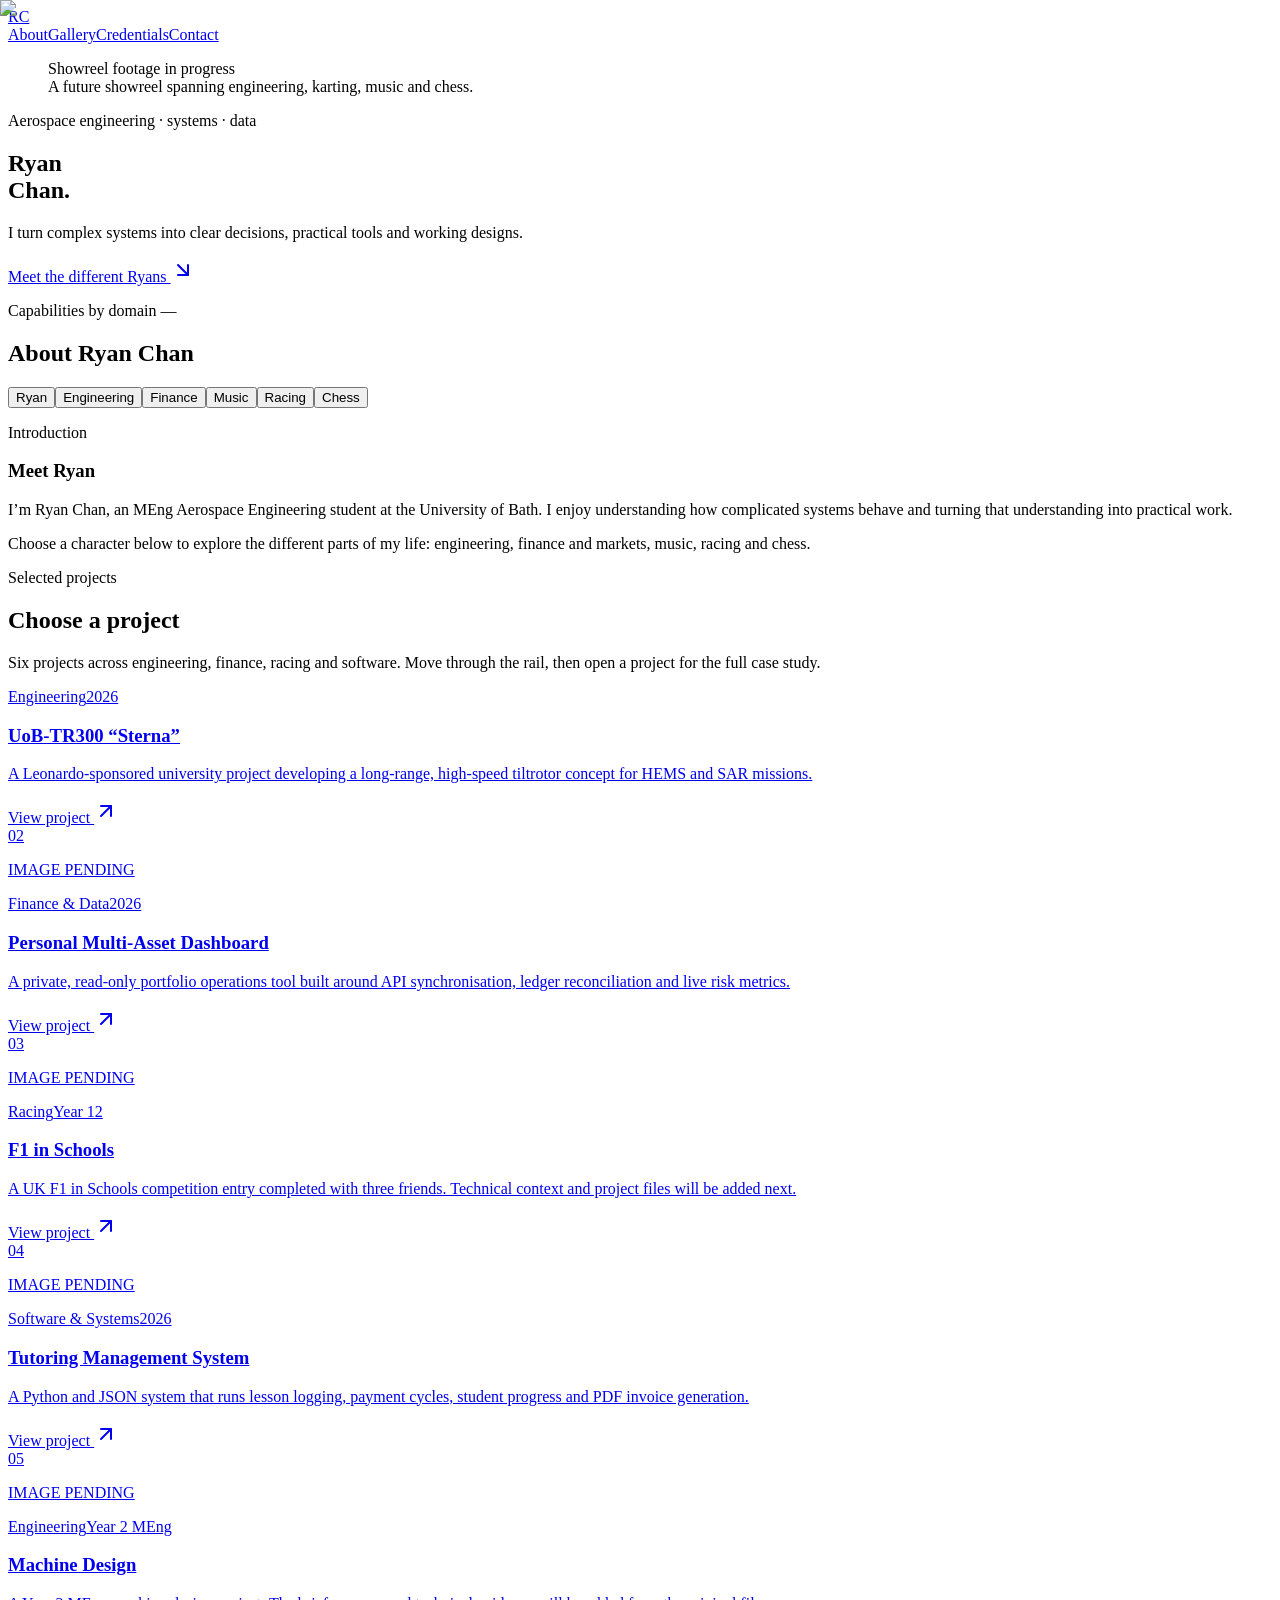
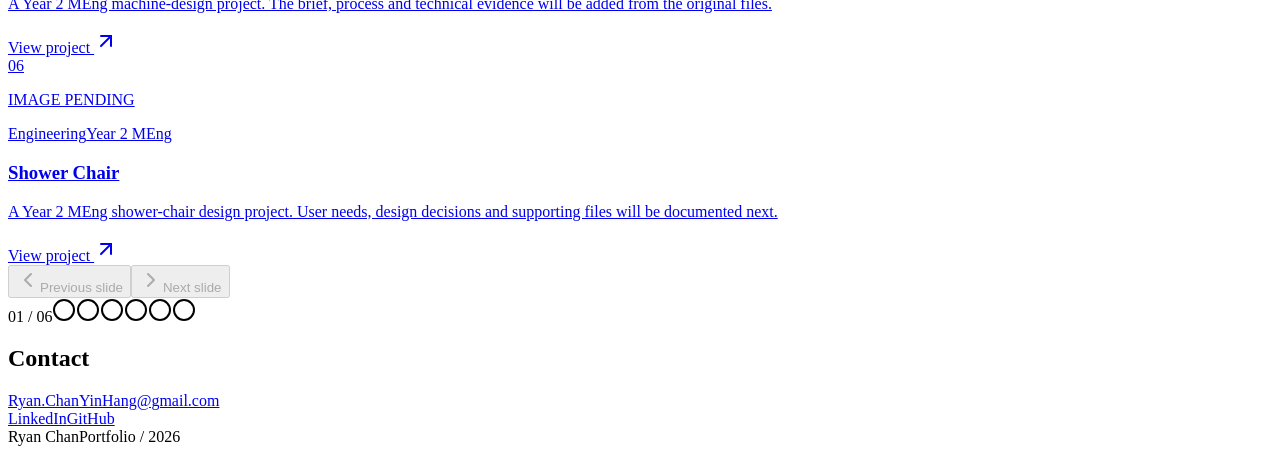
==== index.html @ 414e7475 "Add Racing Ryan portrait" ====
<!DOCTYPE html><html lang="en"><head><meta charSet="utf-8"/><meta name="viewport" content="width=device-width, initial-scale=1"/><link rel="preload" as="image" href="/Personal-Portfolio/_next/static/media/meet-ryan-transparent.0ml9ej5ypvhmf.png"/><link rel="stylesheet" href="/Personal-Portfolio/_next/static/chunks/0xxtfcjly9_md.css" data-precedence="next"/><link rel="preload" as="script" fetchPriority="low" href="/Personal-Portfolio/_next/static/chunks/3s6nzrbk-8mnv.js"/><script src="/Personal-Portfolio/_next/static/chunks/19mx3mg6lkumu.js" async=""></script><script src="/Personal-Portfolio/_next/static/chunks/1mkbuudhndal5.js" async=""></script><script src="/Personal-Portfolio/_next/static/chunks/2hosa80n9iowj.js" async=""></script><script src="/Personal-Portfolio/_next/static/chunks/turbopack-1lr86un83is0h.js" async=""></script><script src="/Personal-Portfolio/_next/static/chunks/3fntmmi971322.js" async="" crossorigin=""></script><script src="/Personal-Portfolio/_next/static/chunks/0fgcb9aupxgu0.js" async="" crossorigin=""></script><script src="/Personal-Portfolio/_next/static/chunks/05fwh9f-5nn1j.js" async="" crossorigin=""></script><title>Ryan Chan — Engineering, Systems &amp; Data</title><meta name="description" content="Selected engineering, systems, finance, racing and software projects by Ryan Chan."/><meta property="og:title" content="Ryan Chan — Engineering, Systems &amp; Data"/><meta property="og:description" content="Selected engineering, systems, finance, racing and software projects by Ryan Chan."/><meta property="og:url" content="https://ry4nch4n.github.io/Personal-Portfolio/"/><meta property="og:site_name" content="Ryan Chan — Engineering, Systems &amp; Data"/><meta property="og:image" content="https://ry4nch4n.github.io/Personal-Portfolio/og.png"/><meta property="og:image:width" content="1200"/><meta property="og:image:height" content="630"/><meta property="og:image:alt" content="Ryan Chan — Engineering, Systems, Data"/><meta property="og:type" content="website"/><meta name="twitter:card" content="summary_large_image"/><meta name="twitter:title" content="Ryan Chan — Engineering, Systems &amp; Data"/><meta name="twitter:description" content="Selected engineering, systems, finance, racing and software projects by Ryan Chan."/><meta name="twitter:image" content="https://ry4nch4n.github.io/Personal-Portfolio/og.png"/><script src="/Personal-Portfolio/_next/static/chunks/0cz1d0mv5g_q7.js" noModule=""></script></head><body><div hidden=""><!--$--><!--/$--></div><main><section class="hero" aria-labelledby="hero-title"><header class="site-header"><a class="monogram" href="#top" aria-label="Ryan Chan, home">RC</a><nav aria-label="Primary navigation"><a href="#about">About</a><a href="/Personal-Portfolio/gallery/">Gallery</a><a href="/Personal-Portfolio/credentials/">Credentials</a><a href="#contact">Contact</a></nav></header><div id="top" class="hero-grid"><figure class="hero-showreel" aria-labelledby="showreel-caption"><div class="hero-showreel-screen" role="img" aria-label="Placeholder for Ryan&#x27;s forthcoming showreel"><span>Showreel footage in progress</span></div><figcaption id="showreel-caption" class="sr-only">A future showreel spanning engineering, karting, music and chess.</figcaption></figure><div class="hero-copy"><p class="eyebrow">Aerospace engineering · systems · data</p><h1 id="hero-title">Ryan<br/>Chan<span aria-hidden="true">.</span></h1></div><div class="hero-intro"><p>I turn complex systems into clear decisions, practical tools and working designs.</p><a class="text-link" href="#about">Meet the different Ryans <svg xmlns="http://www.w3.org/2000/svg" width="24" height="24" viewBox="0 0 24 24" fill="none" stroke="currentColor" stroke-width="2" stroke-linecap="round" stroke-linejoin="round" class="lucide lucide-arrow-down-right" aria-hidden="true"><path d="m7 7 10 10"></path><path d="M17 7v10H7"></path></svg></a></div></div></section><section id="about" class="capabilities-section" aria-labelledby="about-title"><div class="wide-shell"><div class="section-label-row"><p>Capabilities by domain <span aria-hidden="true">—</span></p></div><h2 id="about-title" class="sr-only">About Ryan Chan</h2><div data-orientation="horizontal" data-activation-direction="none" data-slot="tabs" class="group/tabs flex gap-2 data-horizontal:flex-col persona-selector"><div data-orientation="horizontal" data-activation-direction="none" role="tablist" data-slot="tabs-list" data-variant="line" aria-label="Choose a Ryan character" class="group/tabs-list inline-flex w-fit items-center justify-center rounded-lg p-[3px] text-muted-foreground group-data-horizontal/tabs:h-8 group-data-vertical/tabs:h-fit group-data-vertical/tabs:flex-col data-[variant=line]:rounded-none gap-1 bg-transparent persona-tabs"><button type="button" data-active="" data-orientation="horizontal" data-activation-direction="none" aria-disabled="false" tabindex="-1" role="tab" aria-selected="true" id="base-ui-_R_5qavb_" data-composite-item-active="" data-slot="tabs-trigger" class="relative inline-flex h-[calc(100%-1px)] flex-1 items-center justify-center gap-1.5 rounded-md border border-transparent px-1.5 py-0.5 text-sm font-medium whitespace-nowrap text-foreground/60 transition-all group-data-vertical/tabs:w-full group-data-vertical/tabs:justify-start hover:text-foreground focus-visible:border-ring focus-visible:ring-[3px] focus-visible:ring-ring/50 focus-visible:outline-1 focus-visible:outline-ring disabled:pointer-events-none disabled:opacity-50 has-data-[icon=inline-end]:pr-1 has-data-[icon=inline-start]:pl-1 aria-disabled:pointer-events-none aria-disabled:opacity-50 dark:text-muted-foreground dark:hover:text-foreground group-data-[variant=default]/tabs-list:data-active:shadow-sm group-data-[variant=line]/tabs-list:data-active:shadow-none [&amp;_svg]:pointer-events-none [&amp;_svg]:shrink-0 [&amp;_svg:not([class*=&#x27;size-&#x27;])]:size-4 group-data-[variant=line]/tabs-list:bg-transparent group-data-[variant=line]/tabs-list:data-active:bg-transparent dark:group-data-[variant=line]/tabs-list:data-active:border-transparent dark:group-data-[variant=line]/tabs-list:data-active:bg-transparent data-active:bg-background data-active:text-foreground dark:data-active:border-input dark:data-active:bg-input/30 dark:data-active:text-foreground after:absolute after:bg-foreground after:opacity-0 after:transition-opacity group-data-horizontal/tabs:after:inset-x-0 group-data-horizontal/tabs:after:bottom-[-5px] group-data-horizontal/tabs:after:h-0.5 group-data-vertical/tabs:after:inset-y-0 group-data-vertical/tabs:after:-right-1 group-data-vertical/tabs:after:w-0.5 group-data-[variant=line]/tabs-list:data-active:after:opacity-100 persona-tab"><span class="persona-tab-label">Ryan</span></button><button type="button" data-orientation="horizontal" data-activation-direction="none" aria-disabled="false" tabindex="-1" role="tab" aria-selected="false" id="base-ui-_R_9qavb_" data-slot="tabs-trigger" class="relative inline-flex h-[calc(100%-1px)] flex-1 items-center justify-center gap-1.5 rounded-md border border-transparent px-1.5 py-0.5 text-sm font-medium whitespace-nowrap text-foreground/60 transition-all group-data-vertical/tabs:w-full group-data-vertical/tabs:justify-start hover:text-foreground focus-visible:border-ring focus-visible:ring-[3px] focus-visible:ring-ring/50 focus-visible:outline-1 focus-visible:outline-ring disabled:pointer-events-none disabled:opacity-50 has-data-[icon=inline-end]:pr-1 has-data-[icon=inline-start]:pl-1 aria-disabled:pointer-events-none aria-disabled:opacity-50 dark:text-muted-foreground dark:hover:text-foreground group-data-[variant=default]/tabs-list:data-active:shadow-sm group-data-[variant=line]/tabs-list:data-active:shadow-none [&amp;_svg]:pointer-events-none [&amp;_svg]:shrink-0 [&amp;_svg:not([class*=&#x27;size-&#x27;])]:size-4 group-data-[variant=line]/tabs-list:bg-transparent group-data-[variant=line]/tabs-list:data-active:bg-transparent dark:group-data-[variant=line]/tabs-list:data-active:border-transparent dark:group-data-[variant=line]/tabs-list:data-active:bg-transparent data-active:bg-background data-active:text-foreground dark:data-active:border-input dark:data-active:bg-input/30 dark:data-active:text-foreground after:absolute after:bg-foreground after:opacity-0 after:transition-opacity group-data-horizontal/tabs:after:inset-x-0 group-data-horizontal/tabs:after:bottom-[-5px] group-data-horizontal/tabs:after:h-0.5 group-data-vertical/tabs:after:inset-y-0 group-data-vertical/tabs:after:-right-1 group-data-vertical/tabs:after:w-0.5 group-data-[variant=line]/tabs-list:data-active:after:opacity-100 persona-tab"><span class="persona-tab-label">Engineering</span></button><button type="button" data-orientation="horizontal" data-activation-direction="none" aria-disabled="false" tabindex="-1" role="tab" aria-selected="false" id="base-ui-_R_dqavb_" data-slot="tabs-trigger" class="relative inline-flex h-[calc(100%-1px)] flex-1 items-center justify-center gap-1.5 rounded-md border border-transparent px-1.5 py-0.5 text-sm font-medium whitespace-nowrap text-foreground/60 transition-all group-data-vertical/tabs:w-full group-data-vertical/tabs:justify-start hover:text-foreground focus-visible:border-ring focus-visible:ring-[3px] focus-visible:ring-ring/50 focus-visible:outline-1 focus-visible:outline-ring disabled:pointer-events-none disabled:opacity-50 has-data-[icon=inline-end]:pr-1 has-data-[icon=inline-start]:pl-1 aria-disabled:pointer-events-none aria-disabled:opacity-50 dark:text-muted-foreground dark:hover:text-foreground group-data-[variant=default]/tabs-list:data-active:shadow-sm group-data-[variant=line]/tabs-list:data-active:shadow-none [&amp;_svg]:pointer-events-none [&amp;_svg]:shrink-0 [&amp;_svg:not([class*=&#x27;size-&#x27;])]:size-4 group-data-[variant=line]/tabs-list:bg-transparent group-data-[variant=line]/tabs-list:data-active:bg-transparent dark:group-data-[variant=line]/tabs-list:data-active:border-transparent dark:group-data-[variant=line]/tabs-list:data-active:bg-transparent data-active:bg-background data-active:text-foreground dark:data-active:border-input dark:data-active:bg-input/30 dark:data-active:text-foreground after:absolute after:bg-foreground after:opacity-0 after:transition-opacity group-data-horizontal/tabs:after:inset-x-0 group-data-horizontal/tabs:after:bottom-[-5px] group-data-horizontal/tabs:after:h-0.5 group-data-vertical/tabs:after:inset-y-0 group-data-vertical/tabs:after:-right-1 group-data-vertical/tabs:after:w-0.5 group-data-[variant=line]/tabs-list:data-active:after:opacity-100 persona-tab"><span class="persona-tab-label">Finance</span></button><button type="button" data-orientation="horizontal" data-activation-direction="none" aria-disabled="false" tabindex="-1" role="tab" aria-selected="false" id="base-ui-_R_hqavb_" data-slot="tabs-trigger" class="relative inline-flex h-[calc(100%-1px)] flex-1 items-center justify-center gap-1.5 rounded-md border border-transparent px-1.5 py-0.5 text-sm font-medium whitespace-nowrap text-foreground/60 transition-all group-data-vertical/tabs:w-full group-data-vertical/tabs:justify-start hover:text-foreground focus-visible:border-ring focus-visible:ring-[3px] focus-visible:ring-ring/50 focus-visible:outline-1 focus-visible:outline-ring disabled:pointer-events-none disabled:opacity-50 has-data-[icon=inline-end]:pr-1 has-data-[icon=inline-start]:pl-1 aria-disabled:pointer-events-none aria-disabled:opacity-50 dark:text-muted-foreground dark:hover:text-foreground group-data-[variant=default]/tabs-list:data-active:shadow-sm group-data-[variant=line]/tabs-list:data-active:shadow-none [&amp;_svg]:pointer-events-none [&amp;_svg]:shrink-0 [&amp;_svg:not([class*=&#x27;size-&#x27;])]:size-4 group-data-[variant=line]/tabs-list:bg-transparent group-data-[variant=line]/tabs-list:data-active:bg-transparent dark:group-data-[variant=line]/tabs-list:data-active:border-transparent dark:group-data-[variant=line]/tabs-list:data-active:bg-transparent data-active:bg-background data-active:text-foreground dark:data-active:border-input dark:data-active:bg-input/30 dark:data-active:text-foreground after:absolute after:bg-foreground after:opacity-0 after:transition-opacity group-data-horizontal/tabs:after:inset-x-0 group-data-horizontal/tabs:after:bottom-[-5px] group-data-horizontal/tabs:after:h-0.5 group-data-vertical/tabs:after:inset-y-0 group-data-vertical/tabs:after:-right-1 group-data-vertical/tabs:after:w-0.5 group-data-[variant=line]/tabs-list:data-active:after:opacity-100 persona-tab"><span class="persona-tab-label">Music</span></button><button type="button" data-orientation="horizontal" data-activation-direction="none" aria-disabled="false" tabindex="-1" role="tab" aria-selected="false" id="base-ui-_R_lqavb_" data-slot="tabs-trigger" class="relative inline-flex h-[calc(100%-1px)] flex-1 items-center justify-center gap-1.5 rounded-md border border-transparent px-1.5 py-0.5 text-sm font-medium whitespace-nowrap text-foreground/60 transition-all group-data-vertical/tabs:w-full group-data-vertical/tabs:justify-start hover:text-foreground focus-visible:border-ring focus-visible:ring-[3px] focus-visible:ring-ring/50 focus-visible:outline-1 focus-visible:outline-ring disabled:pointer-events-none disabled:opacity-50 has-data-[icon=inline-end]:pr-1 has-data-[icon=inline-start]:pl-1 aria-disabled:pointer-events-none aria-disabled:opacity-50 dark:text-muted-foreground dark:hover:text-foreground group-data-[variant=default]/tabs-list:data-active:shadow-sm group-data-[variant=line]/tabs-list:data-active:shadow-none [&amp;_svg]:pointer-events-none [&amp;_svg]:shrink-0 [&amp;_svg:not([class*=&#x27;size-&#x27;])]:size-4 group-data-[variant=line]/tabs-list:bg-transparent group-data-[variant=line]/tabs-list:data-active:bg-transparent dark:group-data-[variant=line]/tabs-list:data-active:border-transparent dark:group-data-[variant=line]/tabs-list:data-active:bg-transparent data-active:bg-background data-active:text-foreground dark:data-active:border-input dark:data-active:bg-input/30 dark:data-active:text-foreground after:absolute after:bg-foreground after:opacity-0 after:transition-opacity group-data-horizontal/tabs:after:inset-x-0 group-data-horizontal/tabs:after:bottom-[-5px] group-data-horizontal/tabs:after:h-0.5 group-data-vertical/tabs:after:inset-y-0 group-data-vertical/tabs:after:-right-1 group-data-vertical/tabs:after:w-0.5 group-data-[variant=line]/tabs-list:data-active:after:opacity-100 persona-tab"><span class="persona-tab-label">Racing</span></button><button type="button" data-orientation="horizontal" data-activation-direction="none" aria-disabled="false" tabindex="-1" role="tab" aria-selected="false" id="base-ui-_R_pqavb_" data-slot="tabs-trigger" class="relative inline-flex h-[calc(100%-1px)] flex-1 items-center justify-center gap-1.5 rounded-md border border-transparent px-1.5 py-0.5 text-sm font-medium whitespace-nowrap text-foreground/60 transition-all group-data-vertical/tabs:w-full group-data-vertical/tabs:justify-start hover:text-foreground focus-visible:border-ring focus-visible:ring-[3px] focus-visible:ring-ring/50 focus-visible:outline-1 focus-visible:outline-ring disabled:pointer-events-none disabled:opacity-50 has-data-[icon=inline-end]:pr-1 has-data-[icon=inline-start]:pl-1 aria-disabled:pointer-events-none aria-disabled:opacity-50 dark:text-muted-foreground dark:hover:text-foreground group-data-[variant=default]/tabs-list:data-active:shadow-sm group-data-[variant=line]/tabs-list:data-active:shadow-none [&amp;_svg]:pointer-events-none [&amp;_svg]:shrink-0 [&amp;_svg:not([class*=&#x27;size-&#x27;])]:size-4 group-data-[variant=line]/tabs-list:bg-transparent group-data-[variant=line]/tabs-list:data-active:bg-transparent dark:group-data-[variant=line]/tabs-list:data-active:border-transparent dark:group-data-[variant=line]/tabs-list:data-active:bg-transparent data-active:bg-background data-active:text-foreground dark:data-active:border-input dark:data-active:bg-input/30 dark:data-active:text-foreground after:absolute after:bg-foreground after:opacity-0 after:transition-opacity group-data-horizontal/tabs:after:inset-x-0 group-data-horizontal/tabs:after:bottom-[-5px] group-data-horizontal/tabs:after:h-0.5 group-data-vertical/tabs:after:inset-y-0 group-data-vertical/tabs:after:-right-1 group-data-vertical/tabs:after:w-0.5 group-data-[variant=line]/tabs-list:data-active:after:opacity-100 persona-tab"><span class="persona-tab-label">Chess</span></button></div><div data-orientation="horizontal" data-activation-direction="none" id="base-ui-_R_6qavb_" role="tabpanel" tabindex="0" data-index="-1" data-slot="tabs-content" class="flex-1 text-sm outline-none persona-panel"><div class="persona-portrait persona-portrait-photo"><img alt="Portrait of Ryan Chan" decoding="async" data-nimg="fill" style="position:absolute;height:100%;width:100%;left:0;top:0;right:0;bottom:0;color:transparent" src="/Personal-Portfolio/_next/static/media/meet-ryan-transparent.0ml9ej5ypvhmf.png"/></div><div class="persona-copy"><p class="persona-domain">Introduction</p><h3>Meet Ryan</h3><p>I’m Ryan Chan, an MEng Aerospace Engineering student at the University of Bath. I enjoy understanding how complicated systems behave and turning that understanding into practical work.</p><p>Choose a character below to explore the different parts of my life: engineering, finance and markets, music, racing and chess.</p></div></div></div></div></section><section id="projects" class="work-section" aria-labelledby="work-title"><div class="section-heading section-shell"><div><p class="eyebrow eyebrow-light">Selected projects</p><h2 id="work-title">Choose a project</h2></div><p>Six projects across engineering, finance, racing and software. Move through the rail, then open a project for the full case study.</p></div><div class="selector-wrap"><div class="relative project-carousel" role="region" aria-roledescription="carousel" data-slot="carousel" aria-label="Selected projects" tabindex="0"><div class="overflow-hidden" data-slot="carousel-content"><div class="flex -ml-4 items-center"><div role="group" aria-roledescription="slide" data-slot="carousel-item" class="min-w-0 shrink-0 grow-0 pl-4 project-slide basis-[88%] sm:basis-[68%] lg:basis-[52%] xl:basis-[44%]" aria-label="01 of 6: UoB-TR300 “Sterna”"><a class="project-card" data-active="true" tabindex="0" aria-label="Open UoB-TR300 “Sterna” project" href="/Personal-Portfolio/projects/sterna-tiltrotor/"><div class="project-card-image"><img alt="UoB-TR300 Sterna tiltrotor aircraft render" loading="lazy" decoding="async" data-nimg="fill" style="position:absolute;height:100%;width:100%;left:0;top:0;right:0;bottom:0;color:transparent" src="/Personal-Portfolio/_next/static/media/sterna-tr300-render.281ge8eyzvlpt.png"/></div><div class="project-card-copy"><div class="project-meta"><span>Engineering</span><span>2026</span></div><h3>UoB-TR300 “Sterna”</h3><p>A Leonardo-sponsored university project developing a long-range, high-speed tiltrotor concept for HEMS and SAR missions.</p><span class="project-link">View project <svg xmlns="http://www.w3.org/2000/svg" width="24" height="24" viewBox="0 0 24 24" fill="none" stroke="currentColor" stroke-width="2" stroke-linecap="round" stroke-linejoin="round" class="lucide lucide-arrow-up-right" aria-hidden="true"><path d="M7 7h10v10"></path><path d="M7 17 17 7"></path></svg></span></div></a></div><div role="group" aria-roledescription="slide" data-slot="carousel-item" class="min-w-0 shrink-0 grow-0 pl-4 project-slide basis-[88%] sm:basis-[68%] lg:basis-[52%] xl:basis-[44%]" aria-label="02 of 6: Personal Multi-Asset Dashboard"><a class="project-card" data-active="false" tabindex="-1" aria-label="Open Personal Multi-Asset Dashboard project" href="/Personal-Portfolio/projects/multi-asset-dashboard/"><div class="placeholder-visual" aria-hidden="true"><span>02</span><div class="placeholder-grid"></div><p>IMAGE PENDING</p></div><div class="project-card-copy"><div class="project-meta"><span>Finance &amp; Data</span><span>2026</span></div><h3>Personal Multi-Asset Dashboard</h3><p>A private, read-only portfolio operations tool built around API synchronisation, ledger reconciliation and live risk metrics.</p><span class="project-link">View project <svg xmlns="http://www.w3.org/2000/svg" width="24" height="24" viewBox="0 0 24 24" fill="none" stroke="currentColor" stroke-width="2" stroke-linecap="round" stroke-linejoin="round" class="lucide lucide-arrow-up-right" aria-hidden="true"><path d="M7 7h10v10"></path><path d="M7 17 17 7"></path></svg></span></div></a></div><div role="group" aria-roledescription="slide" data-slot="carousel-item" class="min-w-0 shrink-0 grow-0 pl-4 project-slide basis-[88%] sm:basis-[68%] lg:basis-[52%] xl:basis-[44%]" aria-label="03 of 6: F1 in Schools"><a class="project-card" data-active="false" tabindex="-1" aria-label="Open F1 in Schools project" href="/Personal-Portfolio/projects/f1-in-schools/"><div class="placeholder-visual" aria-hidden="true"><span>03</span><div class="placeholder-grid"></div><p>IMAGE PENDING</p></div><div class="project-card-copy"><div class="project-meta"><span>Racing</span><span>Year 12</span></div><h3>F1 in Schools</h3><p>A UK F1 in Schools competition entry completed with three friends. Technical context and project files will be added next.</p><span class="project-link">View project <svg xmlns="http://www.w3.org/2000/svg" width="24" height="24" viewBox="0 0 24 24" fill="none" stroke="currentColor" stroke-width="2" stroke-linecap="round" stroke-linejoin="round" class="lucide lucide-arrow-up-right" aria-hidden="true"><path d="M7 7h10v10"></path><path d="M7 17 17 7"></path></svg></span></div></a></div><div role="group" aria-roledescription="slide" data-slot="carousel-item" class="min-w-0 shrink-0 grow-0 pl-4 project-slide basis-[88%] sm:basis-[68%] lg:basis-[52%] xl:basis-[44%]" aria-label="04 of 6: Tutoring Management System"><a class="project-card" data-active="false" tabindex="-1" aria-label="Open Tutoring Management System project" href="/Personal-Portfolio/projects/tutoring-system/"><div class="placeholder-visual" aria-hidden="true"><span>04</span><div class="placeholder-grid"></div><p>IMAGE PENDING</p></div><div class="project-card-copy"><div class="project-meta"><span>Software &amp; Systems</span><span>2026</span></div><h3>Tutoring Management System</h3><p>A Python and JSON system that runs lesson logging, payment cycles, student progress and PDF invoice generation.</p><span class="project-link">View project <svg xmlns="http://www.w3.org/2000/svg" width="24" height="24" viewBox="0 0 24 24" fill="none" stroke="currentColor" stroke-width="2" stroke-linecap="round" stroke-linejoin="round" class="lucide lucide-arrow-up-right" aria-hidden="true"><path d="M7 7h10v10"></path><path d="M7 17 17 7"></path></svg></span></div></a></div><div role="group" aria-roledescription="slide" data-slot="carousel-item" class="min-w-0 shrink-0 grow-0 pl-4 project-slide basis-[88%] sm:basis-[68%] lg:basis-[52%] xl:basis-[44%]" aria-label="05 of 6: Machine Design"><a class="project-card" data-active="false" tabindex="-1" aria-label="Open Machine Design project" href="/Personal-Portfolio/projects/machine-design/"><div class="placeholder-visual" aria-hidden="true"><span>05</span><div class="placeholder-grid"></div><p>IMAGE PENDING</p></div><div class="project-card-copy"><div class="project-meta"><span>Engineering</span><span>Year 2 MEng</span></div><h3>Machine Design</h3><p>A Year 2 MEng machine-design project. The brief, process and technical evidence will be added from the original files.</p><span class="project-link">View project <svg xmlns="http://www.w3.org/2000/svg" width="24" height="24" viewBox="0 0 24 24" fill="none" stroke="currentColor" stroke-width="2" stroke-linecap="round" stroke-linejoin="round" class="lucide lucide-arrow-up-right" aria-hidden="true"><path d="M7 7h10v10"></path><path d="M7 17 17 7"></path></svg></span></div></a></div><div role="group" aria-roledescription="slide" data-slot="carousel-item" class="min-w-0 shrink-0 grow-0 pl-4 project-slide basis-[88%] sm:basis-[68%] lg:basis-[52%] xl:basis-[44%]" aria-label="06 of 6: Shower Chair"><a class="project-card" data-active="false" tabindex="-1" aria-label="Open Shower Chair project" href="/Personal-Portfolio/projects/shower-chair/"><div class="placeholder-visual" aria-hidden="true"><span>06</span><div class="placeholder-grid"></div><p>IMAGE PENDING</p></div><div class="project-card-copy"><div class="project-meta"><span>Engineering</span><span>Year 2 MEng</span></div><h3>Shower Chair</h3><p>A Year 2 MEng shower-chair design project. User needs, design decisions and supporting files will be documented next.</p><span class="project-link">View project <svg xmlns="http://www.w3.org/2000/svg" width="24" height="24" viewBox="0 0 24 24" fill="none" stroke="currentColor" stroke-width="2" stroke-linecap="round" stroke-linejoin="round" class="lucide lucide-arrow-up-right" aria-hidden="true"><path d="M7 7h10v10"></path><path d="M7 17 17 7"></path></svg></span></div></a></div></div></div><button type="button" data-disabled="" tabindex="0" disabled="" data-slot="carousel-previous" class="group/button inline-flex shrink-0 items-center justify-center border bg-clip-padding text-sm font-medium whitespace-nowrap transition-all outline-none select-none focus-visible:border-ring focus-visible:ring-3 focus-visible:ring-ring/50 active:not-aria-[haspopup]:translate-y-px disabled:pointer-events-none disabled:opacity-50 aria-invalid:border-destructive aria-invalid:ring-3 aria-invalid:ring-destructive/20 dark:aria-invalid:border-destructive/50 dark:aria-invalid:ring-destructive/40 [&amp;_svg]:pointer-events-none [&amp;_svg]:shrink-0 [&amp;_svg:not([class*=&#x27;size-&#x27;])]:size-4 border-border bg-background hover:bg-muted hover:text-foreground aria-expanded:bg-muted aria-expanded:text-foreground dark:border-input dark:bg-input/30 dark:hover:bg-input/50 size-7 in-data-[slot=button-group]:rounded-lg rounded-full absolute touch-manipulation inset-y-0 -left-12 my-auto carousel-control carousel-control-prev"><svg xmlns="http://www.w3.org/2000/svg" width="24" height="24" viewBox="0 0 24 24" fill="none" stroke="currentColor" stroke-width="2" stroke-linecap="round" stroke-linejoin="round" class="lucide lucide-chevron-left cn-rtl-flip" aria-hidden="true"><path d="m15 18-6-6 6-6"></path></svg><span class="sr-only">Previous slide</span></button><button type="button" data-disabled="" tabindex="0" disabled="" data-slot="carousel-next" class="group/button inline-flex shrink-0 items-center justify-center border bg-clip-padding text-sm font-medium whitespace-nowrap transition-all outline-none select-none focus-visible:border-ring focus-visible:ring-3 focus-visible:ring-ring/50 active:not-aria-[haspopup]:translate-y-px disabled:pointer-events-none disabled:opacity-50 aria-invalid:border-destructive aria-invalid:ring-3 aria-invalid:ring-destructive/20 dark:aria-invalid:border-destructive/50 dark:aria-invalid:ring-destructive/40 [&amp;_svg]:pointer-events-none [&amp;_svg]:shrink-0 [&amp;_svg:not([class*=&#x27;size-&#x27;])]:size-4 border-border bg-background hover:bg-muted hover:text-foreground aria-expanded:bg-muted aria-expanded:text-foreground dark:border-input dark:bg-input/30 dark:hover:bg-input/50 size-7 in-data-[slot=button-group]:rounded-lg rounded-full absolute touch-manipulation inset-y-0 -right-12 my-auto carousel-control carousel-control-next"><svg xmlns="http://www.w3.org/2000/svg" width="24" height="24" viewBox="0 0 24 24" fill="none" stroke="currentColor" stroke-width="2" stroke-linecap="round" stroke-linejoin="round" class="lucide lucide-chevron-right cn-rtl-flip" aria-hidden="true"><path d="m9 18 6-6-6-6"></path></svg><span class="sr-only">Next slide</span></button></div><div class="selector-status" aria-live="polite"><span class="selector-count">01<!-- --> / <!-- -->06</span><span class="selector-dots" aria-hidden="true"><svg xmlns="http://www.w3.org/2000/svg" width="24" height="24" viewBox="0 0 24 24" fill="none" stroke="currentColor" stroke-width="2" stroke-linecap="round" stroke-linejoin="round" class="lucide lucide-circle" aria-hidden="true" data-active="true"><circle cx="12" cy="12" r="10"></circle></svg><svg xmlns="http://www.w3.org/2000/svg" width="24" height="24" viewBox="0 0 24 24" fill="none" stroke="currentColor" stroke-width="2" stroke-linecap="round" stroke-linejoin="round" class="lucide lucide-circle" aria-hidden="true" data-active="false"><circle cx="12" cy="12" r="10"></circle></svg><svg xmlns="http://www.w3.org/2000/svg" width="24" height="24" viewBox="0 0 24 24" fill="none" stroke="currentColor" stroke-width="2" stroke-linecap="round" stroke-linejoin="round" class="lucide lucide-circle" aria-hidden="true" data-active="false"><circle cx="12" cy="12" r="10"></circle></svg><svg xmlns="http://www.w3.org/2000/svg" width="24" height="24" viewBox="0 0 24 24" fill="none" stroke="currentColor" stroke-width="2" stroke-linecap="round" stroke-linejoin="round" class="lucide lucide-circle" aria-hidden="true" data-active="false"><circle cx="12" cy="12" r="10"></circle></svg><svg xmlns="http://www.w3.org/2000/svg" width="24" height="24" viewBox="0 0 24 24" fill="none" stroke="currentColor" stroke-width="2" stroke-linecap="round" stroke-linejoin="round" class="lucide lucide-circle" aria-hidden="true" data-active="false"><circle cx="12" cy="12" r="10"></circle></svg><svg xmlns="http://www.w3.org/2000/svg" width="24" height="24" viewBox="0 0 24 24" fill="none" stroke="currentColor" stroke-width="2" stroke-linecap="round" stroke-linejoin="round" class="lucide lucide-circle" aria-hidden="true" data-active="false"><circle cx="12" cy="12" r="10"></circle></svg></span></div></div></section><section id="contact" class="contact-section" aria-labelledby="contact-title"><div class="wide-shell contact-shell"><div class="contact-main"><h2 id="contact-title">Contact</h2><div class="contact-links" aria-label="Contact links"><a class="contact-email" href="mailto:Ryan.ChanYinHang@gmail.com">Ryan.ChanYinHang@gmail.com</a><div class="contact-socials"><a href="https://www.linkedin.com/in/yinhangryanchan" target="_blank" rel="noreferrer">LinkedIn</a><a href="https://github.com/RY4NCH4N" target="_blank" rel="noreferrer">GitHub</a></div></div></div><footer class="site-footer"><span>Ryan Chan</span><span>Portfolio / 2026</span></footer></div></section></main><!--$--><!--/$--><script src="/Personal-Portfolio/_next/static/chunks/3s6nzrbk-8mnv.js" id="_R_" async=""></script><script>(self.__next_f=self.__next_f||[]).push([0])</script><script>self.__next_f.push([1,"1:\"$Sreact.fragment\"\n2:I[39756,[\"/Personal-Portfolio/_next/static/chunks/3fntmmi971322.js\"],\"default\"]\n3:I[37457,[\"/Personal-Portfolio/_next/static/chunks/3fntmmi971322.js\"],\"default\"]\n4:I[22016,[\"/Personal-Portfolio/_next/static/chunks/3fntmmi971322.js\",\"/Personal-Portfolio/_next/static/chunks/0fgcb9aupxgu0.js\",\"/Personal-Portfolio/_next/static/chunks/05fwh9f-5nn1j.js\"],\"\"]\n5:I[5014,[\"/Personal-Portfolio/_next/static/chunks/3fntmmi971322.js\",\"/Personal-Portfolio/_next/static/chunks/0fgcb9aupxgu0.js\",\"/Personal-Portfolio/_next/static/chunks/05fwh9f-5nn1j.js\"],\"default\"]\n6:I[43997,[\"/Personal-Portfolio/_next/static/chunks/3fntmmi971322.js\",\"/Personal-Portfolio/_next/static/chunks/0fgcb9aupxgu0.js\",\"/Personal-Portfolio/_next/static/chunks/05fwh9f-5nn1j.js\"],\"PersonaSelector\"]\n7:I[81740,[\"/Personal-Portfolio/_next/static/chunks/3fntmmi971322.js\",\"/Personal-Portfolio/_next/static/chunks/0fgcb9aupxgu0.js\",\"/Personal-Portfolio/_next/static/chunks/05fwh9f-5nn1j.js\"],\"ProjectSelector\"]\nd:I[68027,[\"/Personal-Portfolio/_next/static/chunks/3fntmmi971322.js\"],\"default\",1]\n:HL[\"/Personal-Portfolio/_next/static/chunks/0xxtfcjly9_md.css\",\"style\"]\n0:{\"P\":null,\"c\":[\"\",\"\"],\"q\":\"\",\"i\":false,\"f\":[[[\"\",{\"children\":[\"__PAGE__\",{},\"$undefined\",\"$undefined\",4608]},\"$undefined\",\"$undefined\",4624],[[\"$\",\"$1\",\"c\",{\"children\":[[[\"$\",\"link\",\"0\",{\"rel\":\"stylesheet\",\"href\":\"/Personal-Portfolio/_next/static/chunks/0xxtfcjly9_md.css\",\"precedence\":\"next\",\"crossOrigin\":\"$undefined\",\"nonce\":\"$undefined\"}],[\"$\",\"script\",\"script-0\",{\"src\":\"/Personal-Portfolio/_next/static/chunks/3fntmmi971322.js\",\"async\":true,\"nonce\":\"$undefined\"}]],[\"$\",\"html\",null,{\"lang\":\"en\",\"children\":[\"$\",\"body\",null,{\"children\":[\"$\",\"$L2\",null,{\"parallelRouterKey\":\"children\",\"error\":\"$undefined\",\"errorStyles\":\"$undefined\",\"errorScripts\":\"$undefined\",\"template\":[\"$\",\"$L3\",null,{}],\"templateStyles\":\"$undefined\",\"templateScripts\":\"$undefined\",\"notFound\":[[[\"$\",\"title\",null,{\"children\":\"404: This page could not be found.\"}],[\"$\",\"div\",null,{\"style\":{\"fontFamily\":\"system-ui,\\\"Segoe UI\\\",Roboto,Helvetica,Arial,sans-serif,\\\"Apple Color Emoji\\\",\\\"Segoe UI Emoji\\\"\",\"height\":\"100vh\",\"textAlign\":\"center\",\"display\":\"flex\",\"flexDirection\":\"column\",\"alignItems\":\"center\",\"justifyContent\":\"center\"},\"children\":[\"$\",\"div\",null,{\"children\":[[\"$\",\"style\",null,{\"dangerouslySetInnerHTML\":{\"__html\":\"body{color:#000;background:#fff;margin:0}.next-error-h1{border-right:1px solid rgba(0,0,0,.3)}@media (prefers-color-scheme:dark){body{color:#fff;background:#000}.next-error-h1{border-right:1px solid rgba(255,255,255,.3)}}\"}}],[\"$\",\"h1\",null,{\"className\":\"next-error-h1\",\"style\":{\"display\":\"inline-block\",\"margin\":\"0 20px 0 0\",\"padding\":\"0 23px 0 0\",\"fontSize\":24,\"fontWeight\":500,\"verticalAlign\":\"top\",\"lineHeight\":\"49px\"},\"children\":404}],[\"$\",\"div\",null,{\"style\":{\"display\":\"inline-block\"},\"children\":[\"$\",\"h2\",null,{\"style\":{\"fontSize\":14,\"fontWeight\":400,\"lineHeight\":\"49px\",\"margin\":0},\"children\":\"This page could not be found.\"}]}]]}]}]],[]],\"forbidden\":\"$undefined\",\"unauthorized\":\"$undefined\"}]}]}]]}],{\"children\":[[\"$\",\"$1\",\"c\",{\"children\":[[\"$\",\"main\",null,{\"children\":[[\"$\",\"section\",null,{\"className\":\"hero\",\"aria-labelledby\":\"hero-title\",\"children\":[[\"$\",\"header\",null,{\"className\":\"site-header\",\"children\":[[\"$\",\"a\",null,{\"className\":\"monogram\",\"href\":\"#top\",\"aria-label\":\"Ryan Chan, home\",\"children\":\"RC\"}],[\"$\",\"nav\",null,{\"aria-label\":\"Primary navigation\",\"children\":[[\"$\",\"a\",null,{\"href\":\"#about\",\"children\":\"About\"}],[\"$\",\"$L4\",null,{\"href\":\"/gallery\",\"children\":\"Gallery\"}],[\"$\",\"$L4\",null,{\"href\":\"/credentials\",\"children\":\"Credentials\"}],[\"$\",\"a\",null,{\"href\":\"#contact\",\"children\":\"Contact\"}]]}]]}],[\"$\",\"div\",null,{\"id\":\"top\",\"className\":\"hero-grid\",\"children\":[[\"$\",\"figure\",null,{\"className\":\"hero-showreel\",\"aria-labelledby\":\"showreel-caption\",\"children\":[[\"$\",\"div\",null,{\"className\":\"hero-showreel-screen\",\"role\":\"img\",\"aria-label\":\"Placeholder for Ryan's forthcoming showreel\",\"children\":[\"$\",\"span\",null,{\"children\":\"Showreel footage in progress\"}]}],[\"$\",\"figcaption\",null,{\"id\":\"showreel-caption\",\"className\":\"sr-only\",\"children\":\"A future showreel spanning engineering, karting, music and chess.\"}]]}],[\"$\",\"div\",null,{\"className\":\"hero-copy\",\"children\":[[\"$\",\"p\",null,{\"className\":\"eyebrow\",\"children\":\"Aerospace engineering · systems · data\"}],[\"$\",\"h1\",null,{\"id\":\"hero-title\",\"children\":[\"Ryan\",[\"$\",\"br\",null,{}],\"Chan\",[\"$\",\"span\",null,{\"aria-hidden\":\"true\",\"children\":\".\"}]]}]]}],[\"$\",\"div\",null,{\"className\":\"hero-intro\",\"children\":[[\"$\",\"p\",null,{\"children\":\"I turn complex systems into clear decisions, practical tools and working designs.\"}],[\"$\",\"a\",null,{\"className\":\"text-link\",\"href\":\"#about\",\"children\":[\"Meet the different Ryans \",[\"$\",\"$L5\",null,{\"ref\":\"$undefined\",\"iconNode\":[[\"path\",{\"d\":\"m7 7 10 10\",\"key\":\"1fmybs\"}],[\"path\",{\"d\":\"M17 7v10H7\",\"key\":\"6fjiku\"}]],\"className\":\"lucide-arrow-down-right\",\"aria-hidden\":\"true\"}]]}]]}]]}]]}],[\"$\",\"section\",null,{\"id\":\"about\",\"className\":\"capabilities-section\",\"aria-labelledby\":\"about-title\",\"children\":[\"$\",\"div\",null,{\"className\":\"wide-shell\",\"children\":[[\"$\",\"div\",null,{\"className\":\"section-label-row\",\"children\":[\"$\",\"p\",null,{\"children\":[\"Capabilities by domain \",[\"$\",\"span\",null,{\"aria-hidden\":\"true\",\"children\":\"—\"}]]}]}],[\"$\",\"h2\",null,{\"id\":\"about-title\",\"className\":\"sr-only\",\"children\":\"About Ryan Chan\"}],[\"$\",\"$L6\",null,{}]]}]}],[\"$\",\"section\",null,{\"id\":\"projects\",\"className\":\"work-section\",\"aria-labelledby\":\"work-title\",\"children\":[[\"$\",\"div\",null,{\"className\":\"section-heading section-shell\",\"children\":[[\"$\",\"div\",null,{\"children\":[[\"$\",\"p\",null,{\"className\":\"eyebrow eyebrow-light\",\"children\":\"Selected projects\"}],[\"$\",\"h2\",null,{\"id\":\"work-title\",\"children\":\"Choose a project\"}]]}],[\"$\",\"p\",null,{\"children\":\"Six projects across engineering, finance, racing and software. Move through the rail, then open a project for the full case study.\"}]]}],[\"$\",\"$L7\",null,{}]]}],[\"$\",\"section\",null,{\"id\":\"contact\",\"className\":\"contact-section\",\"aria-labelledby\":\"contact-title\",\"children\":\"$L8\"}]]}],[\"$L9\",\"$La\"],\"$Lb\"]}],{},null,false,null]},null,false,null],\"$Lc\",false]],\"m\":\"$undefined\",\"G\":[\"$d\",[\"$Le\"]],\"S\":true,\"h\":null,\"r\":\"$undefined\",\"s\":\"$undefined\",\"a\":\"$undefined\",\"l\":\"$undefined\",\"p\":\"$undefined\",\"d\":\"$undefined\",\"b\":\"jbwoO8-1sGx5irGIzIkuz\"}\nf:I[97367,[\"/Personal-Portfolio/_next/static/chunks/3fntmmi971322.js\"],\"OutletBoundary\"]\n10:\"$Sreact.suspense\"\n12:I[97367,[\"/Personal-Portfolio/_next/static/chunks/3fntmmi971322.js\"],\"ViewportBoundary\"]\n14:I[97367,[\"/Personal-Portfolio/_next/static/chunks/3fntmmi971322.js\"],\"MetadataBoundary\"]\n8:[\"$\",\"div\",null,{\"className\":\"wide-shell contact-shell\",\"children\":[[\"$\",\"div\",null,{\"className\":\"contact-main\",\"children\":[[\"$\",\"h2\",null,{\"id\":\"contact-title\",\"children\":\"Contact\"}],[\"$\",\"div\",null,{\"className\":\"contact-links\",\"aria-label\":\"Contact links\",\"children\":[[\"$\",\"a\",null,{\"className\":\"contact-email\",\"href\":\"mailto:Ryan.ChanYinHang@gmail.com\",\"children\":\"Ryan.ChanYinHang@gmail.com\"}],[\"$\",\"div\",null,{\"className\":\"contact-socials\",\"children\":[[\"$\",\"a\",null,{\"href\":\"https://www.linkedin.com/in/yinhangryanchan\",\"target\":\"_blank\",\"rel\":\"noreferrer\",\"children\":\"LinkedIn\"}],[\"$\",\"a\",null,{\"href\":\"https://github.com/RY4NCH4N\",\"target\":\"_blank\",\"rel\":\"noreferrer\",\"children\":\"GitHub\"}]]}]]}]]}],[\"$\",\"footer\",null,{\"className\":\"site-footer\",\"children\":[[\"$\",\"span\",null,{\"children\":\"Ryan Chan\"}],[\"$\",\"span\",null,{\"children\":\"Portfolio / 2026\"}]]}]]}]\n9:[\"$\",\"script\",\"script-0\",{\"src\":\"/Personal-Portfolio/_next/static/chunks/0fgcb9aupxgu0.js\",\"async\":true,\"nonce\":\"$undefined\"}]\na:[\"$\",\"script\",\"script-1\",{\"src\":\"/Personal-Portfolio/_next/static/chunks/05fwh9f-5nn1j.js\",\"async\":true,\"nonce\":\"$undefined\"}]\nb:[\"$\",\"$Lf\",null,{\"children\":[\"$\",\"$10\",null,{\"name\":\"Next.MetadataOutlet\",\"children\":\"$@11\"}]}]\nc:[\"$\",\"$1\",\"h\",{\"children\":[null,[\"$\",\"$L12\",null,{\"children\":\"$L13\"}],[\"$\",\"div\",null,{\"hidden\":true,\"children\":[\"$\",\"$L14\",null,{\"children\":[\"$\",\"$10\",null,{\"name\":\"Next.Metadata\",\"children\":\"$L15\"}]}]}],null]}]\ne:[\"$\",\"link\",\"0\",{\"rel\":\"stylesheet\",\"href\":\"/Personal-Portfolio/_next/static/chunks/0xxtfcjly9_md.css\",\"precedence\":\"next\",\"crossOrigin\":\"$undefined\",\"nonce\":\"$undefined\"}]\n13:[[\"$\",\"meta\",\"0\",{\"charSet\":\"utf-8\"}],[\"$\",\"meta\",\"1\",{\"name\":\"viewport\",\"content\":\"width=device-width, initial-scale=1\"}]]\n11:null\n15:[[\"$\",\"title\",\"0\",{\"children\":\"Ryan Chan — Engineering, Systems \u0026 Data\"}],[\"$\",\"meta\",\"1\",{\"name\":\"description\",\"content\":\"Selected engineering, systems, finance, racing and software projects by Ryan Chan.\"}],[\"$\",\"meta\",\"2\",{\"property\":\"og:title\",\"content\":\"Ryan Chan — Engineering, Systems \u0026 Data\"}],[\"$\",\"meta\",\"3\",{\"property\":\"og:description\",\"content\":\"Selected engineering, systems, finance, racing and software projects by Ryan Chan.\"}],[\"$\",\"meta\",\"4\",{\"property\":\"og:url\",\"content\":\"https://ry4nch4n.github.io/Personal-Portfolio/\"}],[\"$\",\"meta\",\"5\",{\"property\":\"og:site_name\",\"content\":\"Ryan Chan — Engineering, Systems \u0026 Data\"}],[\"$\",\"meta\",\"6\",{\"property\":\"og:image\",\"content\":\"https://ry4nch4n.github.io/Personal-Portfolio/og.png\"}],[\"$\",\"meta\",\"7\",{\"property\":\"og:image:width\",\"content\":\"1200\"}],[\"$\",\"meta\",\"8\",{\"property\":\"og:image:height\",\"content\":\"630\"}],[\"$\",\"meta\",\"9\",{\"property\":\"og:image:alt\",\"content\":\"Ryan Chan — Engineering, Systems, Data\"}],[\"$\",\"meta\",\"10\",{\"property\":\"og:type\",\"content\":\"website\"}],[\"$\",\"meta\",\"11\",{\"name\":\"twitter:card\",\"content\":\"summary_large_image\"}],[\"$\",\"meta\",\"12\",{\"name\":\"twitter:title\",\"content\":\"Ryan Chan — Engineering, Systems \u0026 Data\"}],[\"$\",\"meta\",\"13\",{\"name\":\"twitter:description\",\"content\":\"Selected engineering, systems, finance, racing and software projects by Ryan Chan.\"}],[\"$\",\"meta\",\"14\",{\"name\":\"twitter:image\",\"content\":\"https://ry4nch4n.github.io/Personal-Portfolio/og.png\"}]]\n"])</script></body></html>
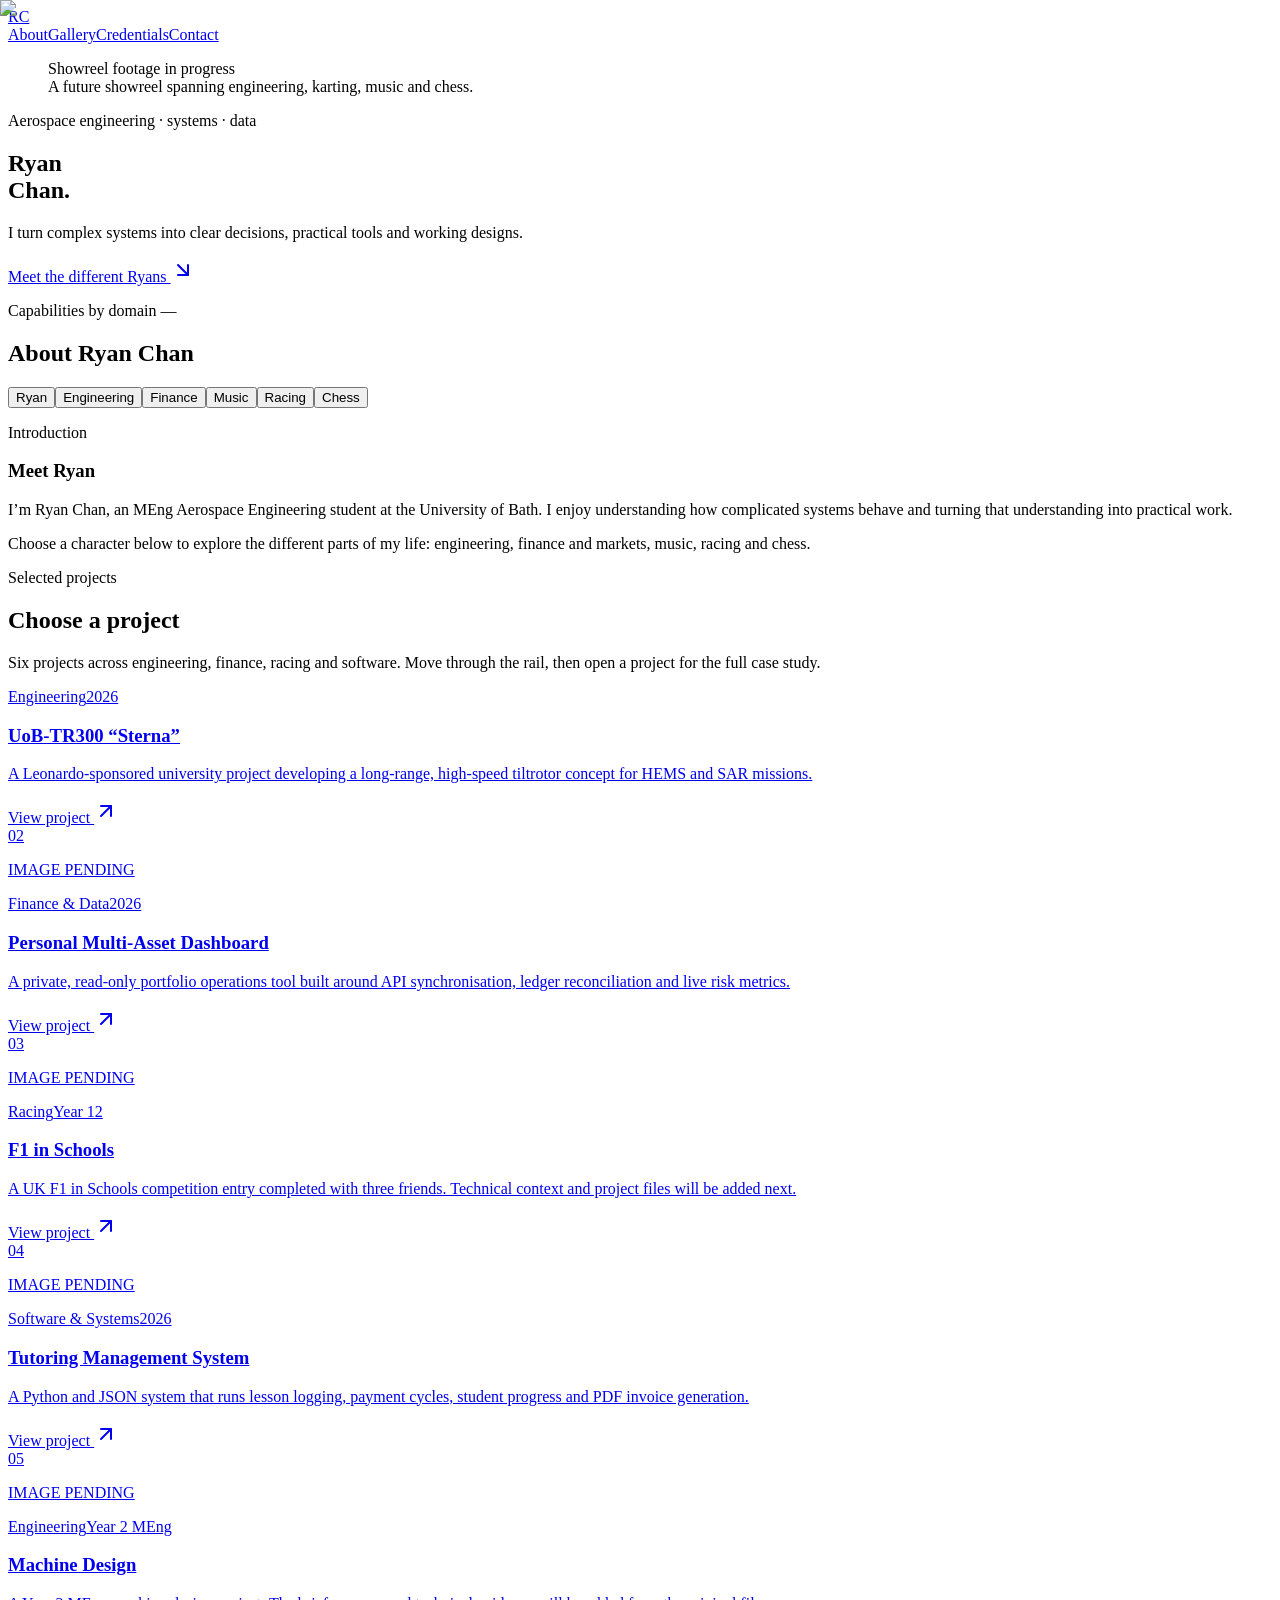
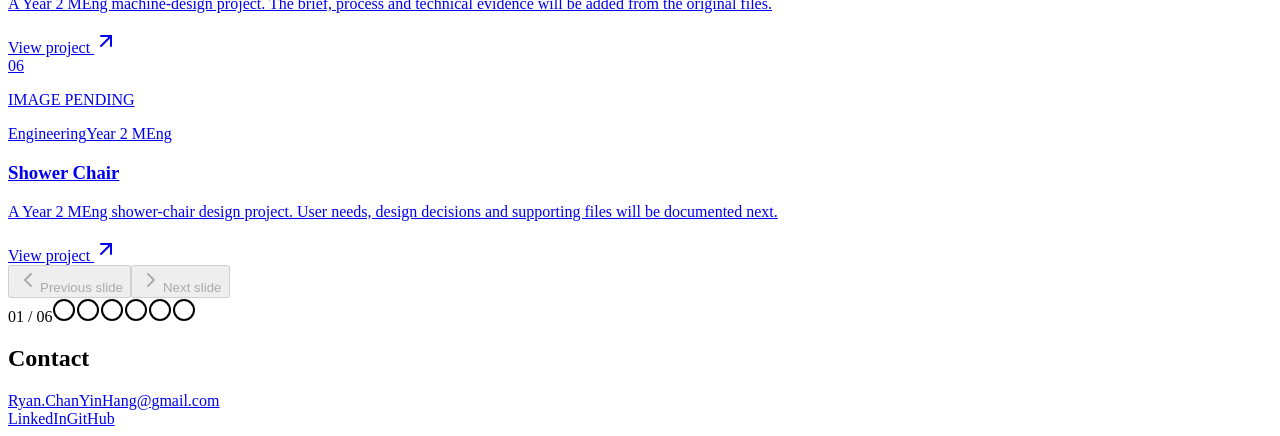
==== commit de30b130: "Remove redundant homepage footer" ====
--- a/index.html
+++ b/index.html
@@ -1 +1 @@
-<!DOCTYPE html><html lang="en"><head><meta charSet="utf-8"/><meta name="viewport" content="width=device-width, initial-scale=1"/><link rel="preload" as="image" href="/Personal-Portfolio/_next/static/media/meet-ryan-transparent.0ml9ej5ypvhmf.png"/><link rel="stylesheet" href="/Personal-Portfolio/_next/static/chunks/0xxtfcjly9_md.css" data-precedence="next"/><link rel="preload" as="script" fetchPriority="low" href="/Personal-Portfolio/_next/static/chunks/3s6nzrbk-8mnv.js"/><script src="/Personal-Portfolio/_next/static/chunks/19mx3mg6lkumu.js" async=""></script><script src="/Personal-Portfolio/_next/static/chunks/1mkbuudhndal5.js" async=""></script><script src="/Personal-Portfolio/_next/static/chunks/2hosa80n9iowj.js" async=""></script><script src="/Personal-Portfolio/_next/static/chunks/turbopack-1lr86un83is0h.js" async=""></script><script src="/Personal-Portfolio/_next/static/chunks/3fntmmi971322.js" async="" crossorigin=""></script><script src="/Personal-Portfolio/_next/static/chunks/0fgcb9aupxgu0.js" async="" crossorigin=""></script><script src="/Personal-Portfolio/_next/static/chunks/05fwh9f-5nn1j.js" async="" crossorigin=""></script><title>Ryan Chan — Engineering, Systems &amp; Data</title><meta name="description" content="Selected engineering, systems, finance, racing and software projects by Ryan Chan."/><meta property="og:title" content="Ryan Chan — Engineering, Systems &amp; Data"/><meta property="og:description" content="Selected engineering, systems, finance, racing and software projects by Ryan Chan."/><meta property="og:url" content="https://ry4nch4n.github.io/Personal-Portfolio/"/><meta property="og:site_name" content="Ryan Chan — Engineering, Systems &amp; Data"/><meta property="og:image" content="https://ry4nch4n.github.io/Personal-Portfolio/og.png"/><meta property="og:image:width" content="1200"/><meta property="og:image:height" content="630"/><meta property="og:image:alt" content="Ryan Chan — Engineering, Systems, Data"/><meta property="og:type" content="website"/><meta name="twitter:card" content="summary_large_image"/><meta name="twitter:title" content="Ryan Chan — Engineering, Systems &amp; Data"/><meta name="twitter:description" content="Selected engineering, systems, finance, racing and software projects by Ryan Chan."/><meta name="twitter:image" content="https://ry4nch4n.github.io/Personal-Portfolio/og.png"/><script src="/Personal-Portfolio/_next/static/chunks/0cz1d0mv5g_q7.js" noModule=""></script></head><body><div hidden=""><!--$--><!--/$--></div><main><section class="hero" aria-labelledby="hero-title"><header class="site-header"><a class="monogram" href="#top" aria-label="Ryan Chan, home">RC</a><nav aria-label="Primary navigation"><a href="#about">About</a><a href="/Personal-Portfolio/gallery/">Gallery</a><a href="/Personal-Portfolio/credentials/">Credentials</a><a href="#contact">Contact</a></nav></header><div id="top" class="hero-grid"><figure class="hero-showreel" aria-labelledby="showreel-caption"><div class="hero-showreel-screen" role="img" aria-label="Placeholder for Ryan&#x27;s forthcoming showreel"><span>Showreel footage in progress</span></div><figcaption id="showreel-caption" class="sr-only">A future showreel spanning engineering, karting, music and chess.</figcaption></figure><div class="hero-copy"><p class="eyebrow">Aerospace engineering · systems · data</p><h1 id="hero-title">Ryan<br/>Chan<span aria-hidden="true">.</span></h1></div><div class="hero-intro"><p>I turn complex systems into clear decisions, practical tools and working designs.</p><a class="text-link" href="#about">Meet the different Ryans <svg xmlns="http://www.w3.org/2000/svg" width="24" height="24" viewBox="0 0 24 24" fill="none" stroke="currentColor" stroke-width="2" stroke-linecap="round" stroke-linejoin="round" class="lucide lucide-arrow-down-right" aria-hidden="true"><path d="m7 7 10 10"></path><path d="M17 7v10H7"></path></svg></a></div></div></section><section id="about" class="capabilities-section" aria-labelledby="about-title"><div class="wide-shell"><div class="section-label-row"><p>Capabilities by domain <span aria-hidden="true">—</span></p></div><h2 id="about-title" class="sr-only">About Ryan Chan</h2><div data-orientation="horizontal" data-activation-direction="none" data-slot="tabs" class="group/tabs flex gap-2 data-horizontal:flex-col persona-selector"><div data-orientation="horizontal" data-activation-direction="none" role="tablist" data-slot="tabs-list" data-variant="line" aria-label="Choose a Ryan character" class="group/tabs-list inline-flex w-fit items-center justify-center rounded-lg p-[3px] text-muted-foreground group-data-horizontal/tabs:h-8 group-data-vertical/tabs:h-fit group-data-vertical/tabs:flex-col data-[variant=line]:rounded-none gap-1 bg-transparent persona-tabs"><button type="button" data-active="" data-orientation="horizontal" data-activation-direction="none" aria-disabled="false" tabindex="-1" role="tab" aria-selected="true" id="base-ui-_R_5qavb_" data-composite-item-active="" data-slot="tabs-trigger" class="relative inline-flex h-[calc(100%-1px)] flex-1 items-center justify-center gap-1.5 rounded-md border border-transparent px-1.5 py-0.5 text-sm font-medium whitespace-nowrap text-foreground/60 transition-all group-data-vertical/tabs:w-full group-data-vertical/tabs:justify-start hover:text-foreground focus-visible:border-ring focus-visible:ring-[3px] focus-visible:ring-ring/50 focus-visible:outline-1 focus-visible:outline-ring disabled:pointer-events-none disabled:opacity-50 has-data-[icon=inline-end]:pr-1 has-data-[icon=inline-start]:pl-1 aria-disabled:pointer-events-none aria-disabled:opacity-50 dark:text-muted-foreground dark:hover:text-foreground group-data-[variant=default]/tabs-list:data-active:shadow-sm group-data-[variant=line]/tabs-list:data-active:shadow-none [&amp;_svg]:pointer-events-none [&amp;_svg]:shrink-0 [&amp;_svg:not([class*=&#x27;size-&#x27;])]:size-4 group-data-[variant=line]/tabs-list:bg-transparent group-data-[variant=line]/tabs-list:data-active:bg-transparent dark:group-data-[variant=line]/tabs-list:data-active:border-transparent dark:group-data-[variant=line]/tabs-list:data-active:bg-transparent data-active:bg-background data-active:text-foreground dark:data-active:border-input dark:data-active:bg-input/30 dark:data-active:text-foreground after:absolute after:bg-foreground after:opacity-0 after:transition-opacity group-data-horizontal/tabs:after:inset-x-0 group-data-horizontal/tabs:after:bottom-[-5px] group-data-horizontal/tabs:after:h-0.5 group-data-vertical/tabs:after:inset-y-0 group-data-vertical/tabs:after:-right-1 group-data-vertical/tabs:after:w-0.5 group-data-[variant=line]/tabs-list:data-active:after:opacity-100 persona-tab"><span class="persona-tab-label">Ryan</span></button><button type="button" data-orientation="horizontal" data-activation-direction="none" aria-disabled="false" tabindex="-1" role="tab" aria-selected="false" id="base-ui-_R_9qavb_" data-slot="tabs-trigger" class="relative inline-flex h-[calc(100%-1px)] flex-1 items-center justify-center gap-1.5 rounded-md border border-transparent px-1.5 py-0.5 text-sm font-medium whitespace-nowrap text-foreground/60 transition-all group-data-vertical/tabs:w-full group-data-vertical/tabs:justify-start hover:text-foreground focus-visible:border-ring focus-visible:ring-[3px] focus-visible:ring-ring/50 focus-visible:outline-1 focus-visible:outline-ring disabled:pointer-events-none disabled:opacity-50 has-data-[icon=inline-end]:pr-1 has-data-[icon=inline-start]:pl-1 aria-disabled:pointer-events-none aria-disabled:opacity-50 dark:text-muted-foreground dark:hover:text-foreground group-data-[variant=default]/tabs-list:data-active:shadow-sm group-data-[variant=line]/tabs-list:data-active:shadow-none [&amp;_svg]:pointer-events-none [&amp;_svg]:shrink-0 [&amp;_svg:not([class*=&#x27;size-&#x27;])]:size-4 group-data-[variant=line]/tabs-list:bg-transparent group-data-[variant=line]/tabs-list:data-active:bg-transparent dark:group-data-[variant=line]/tabs-list:data-active:border-transparent dark:group-data-[variant=line]/tabs-list:data-active:bg-transparent data-active:bg-background data-active:text-foreground dark:data-active:border-input dark:data-active:bg-input/30 dark:data-active:text-foreground after:absolute after:bg-foreground after:opacity-0 after:transition-opacity group-data-horizontal/tabs:after:inset-x-0 group-data-horizontal/tabs:after:bottom-[-5px] group-data-horizontal/tabs:after:h-0.5 group-data-vertical/tabs:after:inset-y-0 group-data-vertical/tabs:after:-right-1 group-data-vertical/tabs:after:w-0.5 group-data-[variant=line]/tabs-list:data-active:after:opacity-100 persona-tab"><span class="persona-tab-label">Engineering</span></button><button type="button" data-orientation="horizontal" data-activation-direction="none" aria-disabled="false" tabindex="-1" role="tab" aria-selected="false" id="base-ui-_R_dqavb_" data-slot="tabs-trigger" class="relative inline-flex h-[calc(100%-1px)] flex-1 items-center justify-center gap-1.5 rounded-md border border-transparent px-1.5 py-0.5 text-sm font-medium whitespace-nowrap text-foreground/60 transition-all group-data-vertical/tabs:w-full group-data-vertical/tabs:justify-start hover:text-foreground focus-visible:border-ring focus-visible:ring-[3px] focus-visible:ring-ring/50 focus-visible:outline-1 focus-visible:outline-ring disabled:pointer-events-none disabled:opacity-50 has-data-[icon=inline-end]:pr-1 has-data-[icon=inline-start]:pl-1 aria-disabled:pointer-events-none aria-disabled:opacity-50 dark:text-muted-foreground dark:hover:text-foreground group-data-[variant=default]/tabs-list:data-active:shadow-sm group-data-[variant=line]/tabs-list:data-active:shadow-none [&amp;_svg]:pointer-events-none [&amp;_svg]:shrink-0 [&amp;_svg:not([class*=&#x27;size-&#x27;])]:size-4 group-data-[variant=line]/tabs-list:bg-transparent group-data-[variant=line]/tabs-list:data-active:bg-transparent dark:group-data-[variant=line]/tabs-list:data-active:border-transparent dark:group-data-[variant=line]/tabs-list:data-active:bg-transparent data-active:bg-background data-active:text-foreground dark:data-active:border-input dark:data-active:bg-input/30 dark:data-active:text-foreground after:absolute after:bg-foreground after:opacity-0 after:transition-opacity group-data-horizontal/tabs:after:inset-x-0 group-data-horizontal/tabs:after:bottom-[-5px] group-data-horizontal/tabs:after:h-0.5 group-data-vertical/tabs:after:inset-y-0 group-data-vertical/tabs:after:-right-1 group-data-vertical/tabs:after:w-0.5 group-data-[variant=line]/tabs-list:data-active:after:opacity-100 persona-tab"><span class="persona-tab-label">Finance</span></button><button type="button" data-orientation="horizontal" data-activation-direction="none" aria-disabled="false" tabindex="-1" role="tab" aria-selected="false" id="base-ui-_R_hqavb_" data-slot="tabs-trigger" class="relative inline-flex h-[calc(100%-1px)] flex-1 items-center justify-center gap-1.5 rounded-md border border-transparent px-1.5 py-0.5 text-sm font-medium whitespace-nowrap text-foreground/60 transition-all group-data-vertical/tabs:w-full group-data-vertical/tabs:justify-start hover:text-foreground focus-visible:border-ring focus-visible:ring-[3px] focus-visible:ring-ring/50 focus-visible:outline-1 focus-visible:outline-ring disabled:pointer-events-none disabled:opacity-50 has-data-[icon=inline-end]:pr-1 has-data-[icon=inline-start]:pl-1 aria-disabled:pointer-events-none aria-disabled:opacity-50 dark:text-muted-foreground dark:hover:text-foreground group-data-[variant=default]/tabs-list:data-active:shadow-sm group-data-[variant=line]/tabs-list:data-active:shadow-none [&amp;_svg]:pointer-events-none [&amp;_svg]:shrink-0 [&amp;_svg:not([class*=&#x27;size-&#x27;])]:size-4 group-data-[variant=line]/tabs-list:bg-transparent group-data-[variant=line]/tabs-list:data-active:bg-transparent dark:group-data-[variant=line]/tabs-list:data-active:border-transparent dark:group-data-[variant=line]/tabs-list:data-active:bg-transparent data-active:bg-background data-active:text-foreground dark:data-active:border-input dark:data-active:bg-input/30 dark:data-active:text-foreground after:absolute after:bg-foreground after:opacity-0 after:transition-opacity group-data-horizontal/tabs:after:inset-x-0 group-data-horizontal/tabs:after:bottom-[-5px] group-data-horizontal/tabs:after:h-0.5 group-data-vertical/tabs:after:inset-y-0 group-data-vertical/tabs:after:-right-1 group-data-vertical/tabs:after:w-0.5 group-data-[variant=line]/tabs-list:data-active:after:opacity-100 persona-tab"><span class="persona-tab-label">Music</span></button><button type="button" data-orientation="horizontal" data-activation-direction="none" aria-disabled="false" tabindex="-1" role="tab" aria-selected="false" id="base-ui-_R_lqavb_" data-slot="tabs-trigger" class="relative inline-flex h-[calc(100%-1px)] flex-1 items-center justify-center gap-1.5 rounded-md border border-transparent px-1.5 py-0.5 text-sm font-medium whitespace-nowrap text-foreground/60 transition-all group-data-vertical/tabs:w-full group-data-vertical/tabs:justify-start hover:text-foreground focus-visible:border-ring focus-visible:ring-[3px] focus-visible:ring-ring/50 focus-visible:outline-1 focus-visible:outline-ring disabled:pointer-events-none disabled:opacity-50 has-data-[icon=inline-end]:pr-1 has-data-[icon=inline-start]:pl-1 aria-disabled:pointer-events-none aria-disabled:opacity-50 dark:text-muted-foreground dark:hover:text-foreground group-data-[variant=default]/tabs-list:data-active:shadow-sm group-data-[variant=line]/tabs-list:data-active:shadow-none [&amp;_svg]:pointer-events-none [&amp;_svg]:shrink-0 [&amp;_svg:not([class*=&#x27;size-&#x27;])]:size-4 group-data-[variant=line]/tabs-list:bg-transparent group-data-[variant=line]/tabs-list:data-active:bg-transparent dark:group-data-[variant=line]/tabs-list:data-active:border-transparent dark:group-data-[variant=line]/tabs-list:data-active:bg-transparent data-active:bg-background data-active:text-foreground dark:data-active:border-input dark:data-active:bg-input/30 dark:data-active:text-foreground after:absolute after:bg-foreground after:opacity-0 after:transition-opacity group-data-horizontal/tabs:after:inset-x-0 group-data-horizontal/tabs:after:bottom-[-5px] group-data-horizontal/tabs:after:h-0.5 group-data-vertical/tabs:after:inset-y-0 group-data-vertical/tabs:after:-right-1 group-data-vertical/tabs:after:w-0.5 group-data-[variant=line]/tabs-list:data-active:after:opacity-100 persona-tab"><span class="persona-tab-label">Racing</span></button><button type="button" data-orientation="horizontal" data-activation-direction="none" aria-disabled="false" tabindex="-1" role="tab" aria-selected="false" id="base-ui-_R_pqavb_" data-slot="tabs-trigger" class="relative inline-flex h-[calc(100%-1px)] flex-1 items-center justify-center gap-1.5 rounded-md border border-transparent px-1.5 py-0.5 text-sm font-medium whitespace-nowrap text-foreground/60 transition-all group-data-vertical/tabs:w-full group-data-vertical/tabs:justify-start hover:text-foreground focus-visible:border-ring focus-visible:ring-[3px] focus-visible:ring-ring/50 focus-visible:outline-1 focus-visible:outline-ring disabled:pointer-events-none disabled:opacity-50 has-data-[icon=inline-end]:pr-1 has-data-[icon=inline-start]:pl-1 aria-disabled:pointer-events-none aria-disabled:opacity-50 dark:text-muted-foreground dark:hover:text-foreground group-data-[variant=default]/tabs-list:data-active:shadow-sm group-data-[variant=line]/tabs-list:data-active:shadow-none [&amp;_svg]:pointer-events-none [&amp;_svg]:shrink-0 [&amp;_svg:not([class*=&#x27;size-&#x27;])]:size-4 group-data-[variant=line]/tabs-list:bg-transparent group-data-[variant=line]/tabs-list:data-active:bg-transparent dark:group-data-[variant=line]/tabs-list:data-active:border-transparent dark:group-data-[variant=line]/tabs-list:data-active:bg-transparent data-active:bg-background data-active:text-foreground dark:data-active:border-input dark:data-active:bg-input/30 dark:data-active:text-foreground after:absolute after:bg-foreground after:opacity-0 after:transition-opacity group-data-horizontal/tabs:after:inset-x-0 group-data-horizontal/tabs:after:bottom-[-5px] group-data-horizontal/tabs:after:h-0.5 group-data-vertical/tabs:after:inset-y-0 group-data-vertical/tabs:after:-right-1 group-data-vertical/tabs:after:w-0.5 group-data-[variant=line]/tabs-list:data-active:after:opacity-100 persona-tab"><span class="persona-tab-label">Chess</span></button></div><div data-orientation="horizontal" data-activation-direction="none" id="base-ui-_R_6qavb_" role="tabpanel" tabindex="0" data-index="-1" data-slot="tabs-content" class="flex-1 text-sm outline-none persona-panel"><div class="persona-portrait persona-portrait-photo"><img alt="Portrait of Ryan Chan" decoding="async" data-nimg="fill" style="position:absolute;height:100%;width:100%;left:0;top:0;right:0;bottom:0;color:transparent" src="/Personal-Portfolio/_next/static/media/meet-ryan-transparent.0ml9ej5ypvhmf.png"/></div><div class="persona-copy"><p class="persona-domain">Introduction</p><h3>Meet Ryan</h3><p>I’m Ryan Chan, an MEng Aerospace Engineering student at the University of Bath. I enjoy understanding how complicated systems behave and turning that understanding into practical work.</p><p>Choose a character below to explore the different parts of my life: engineering, finance and markets, music, racing and chess.</p></div></div></div></div></section><section id="projects" class="work-section" aria-labelledby="work-title"><div class="section-heading section-shell"><div><p class="eyebrow eyebrow-light">Selected projects</p><h2 id="work-title">Choose a project</h2></div><p>Six projects across engineering, finance, racing and software. Move through the rail, then open a project for the full case study.</p></div><div class="selector-wrap"><div class="relative project-carousel" role="region" aria-roledescription="carousel" data-slot="carousel" aria-label="Selected projects" tabindex="0"><div class="overflow-hidden" data-slot="carousel-content"><div class="flex -ml-4 items-center"><div role="group" aria-roledescription="slide" data-slot="carousel-item" class="min-w-0 shrink-0 grow-0 pl-4 project-slide basis-[88%] sm:basis-[68%] lg:basis-[52%] xl:basis-[44%]" aria-label="01 of 6: UoB-TR300 “Sterna”"><a class="project-card" data-active="true" tabindex="0" aria-label="Open UoB-TR300 “Sterna” project" href="/Personal-Portfolio/projects/sterna-tiltrotor/"><div class="project-card-image"><img alt="UoB-TR300 Sterna tiltrotor aircraft render" loading="lazy" decoding="async" data-nimg="fill" style="position:absolute;height:100%;width:100%;left:0;top:0;right:0;bottom:0;color:transparent" src="/Personal-Portfolio/_next/static/media/sterna-tr300-render.281ge8eyzvlpt.png"/></div><div class="project-card-copy"><div class="project-meta"><span>Engineering</span><span>2026</span></div><h3>UoB-TR300 “Sterna”</h3><p>A Leonardo-sponsored university project developing a long-range, high-speed tiltrotor concept for HEMS and SAR missions.</p><span class="project-link">View project <svg xmlns="http://www.w3.org/2000/svg" width="24" height="24" viewBox="0 0 24 24" fill="none" stroke="currentColor" stroke-width="2" stroke-linecap="round" stroke-linejoin="round" class="lucide lucide-arrow-up-right" aria-hidden="true"><path d="M7 7h10v10"></path><path d="M7 17 17 7"></path></svg></span></div></a></div><div role="group" aria-roledescription="slide" data-slot="carousel-item" class="min-w-0 shrink-0 grow-0 pl-4 project-slide basis-[88%] sm:basis-[68%] lg:basis-[52%] xl:basis-[44%]" aria-label="02 of 6: Personal Multi-Asset Dashboard"><a class="project-card" data-active="false" tabindex="-1" aria-label="Open Personal Multi-Asset Dashboard project" href="/Personal-Portfolio/projects/multi-asset-dashboard/"><div class="placeholder-visual" aria-hidden="true"><span>02</span><div class="placeholder-grid"></div><p>IMAGE PENDING</p></div><div class="project-card-copy"><div class="project-meta"><span>Finance &amp; Data</span><span>2026</span></div><h3>Personal Multi-Asset Dashboard</h3><p>A private, read-only portfolio operations tool built around API synchronisation, ledger reconciliation and live risk metrics.</p><span class="project-link">View project <svg xmlns="http://www.w3.org/2000/svg" width="24" height="24" viewBox="0 0 24 24" fill="none" stroke="currentColor" stroke-width="2" stroke-linecap="round" stroke-linejoin="round" class="lucide lucide-arrow-up-right" aria-hidden="true"><path d="M7 7h10v10"></path><path d="M7 17 17 7"></path></svg></span></div></a></div><div role="group" aria-roledescription="slide" data-slot="carousel-item" class="min-w-0 shrink-0 grow-0 pl-4 project-slide basis-[88%] sm:basis-[68%] lg:basis-[52%] xl:basis-[44%]" aria-label="03 of 6: F1 in Schools"><a class="project-card" data-active="false" tabindex="-1" aria-label="Open F1 in Schools project" href="/Personal-Portfolio/projects/f1-in-schools/"><div class="placeholder-visual" aria-hidden="true"><span>03</span><div class="placeholder-grid"></div><p>IMAGE PENDING</p></div><div class="project-card-copy"><div class="project-meta"><span>Racing</span><span>Year 12</span></div><h3>F1 in Schools</h3><p>A UK F1 in Schools competition entry completed with three friends. Technical context and project files will be added next.</p><span class="project-link">View project <svg xmlns="http://www.w3.org/2000/svg" width="24" height="24" viewBox="0 0 24 24" fill="none" stroke="currentColor" stroke-width="2" stroke-linecap="round" stroke-linejoin="round" class="lucide lucide-arrow-up-right" aria-hidden="true"><path d="M7 7h10v10"></path><path d="M7 17 17 7"></path></svg></span></div></a></div><div role="group" aria-roledescription="slide" data-slot="carousel-item" class="min-w-0 shrink-0 grow-0 pl-4 project-slide basis-[88%] sm:basis-[68%] lg:basis-[52%] xl:basis-[44%]" aria-label="04 of 6: Tutoring Management System"><a class="project-card" data-active="false" tabindex="-1" aria-label="Open Tutoring Management System project" href="/Personal-Portfolio/projects/tutoring-system/"><div class="placeholder-visual" aria-hidden="true"><span>04</span><div class="placeholder-grid"></div><p>IMAGE PENDING</p></div><div class="project-card-copy"><div class="project-meta"><span>Software &amp; Systems</span><span>2026</span></div><h3>Tutoring Management System</h3><p>A Python and JSON system that runs lesson logging, payment cycles, student progress and PDF invoice generation.</p><span class="project-link">View project <svg xmlns="http://www.w3.org/2000/svg" width="24" height="24" viewBox="0 0 24 24" fill="none" stroke="currentColor" stroke-width="2" stroke-linecap="round" stroke-linejoin="round" class="lucide lucide-arrow-up-right" aria-hidden="true"><path d="M7 7h10v10"></path><path d="M7 17 17 7"></path></svg></span></div></a></div><div role="group" aria-roledescription="slide" data-slot="carousel-item" class="min-w-0 shrink-0 grow-0 pl-4 project-slide basis-[88%] sm:basis-[68%] lg:basis-[52%] xl:basis-[44%]" aria-label="05 of 6: Machine Design"><a class="project-card" data-active="false" tabindex="-1" aria-label="Open Machine Design project" href="/Personal-Portfolio/projects/machine-design/"><div class="placeholder-visual" aria-hidden="true"><span>05</span><div class="placeholder-grid"></div><p>IMAGE PENDING</p></div><div class="project-card-copy"><div class="project-meta"><span>Engineering</span><span>Year 2 MEng</span></div><h3>Machine Design</h3><p>A Year 2 MEng machine-design project. The brief, process and technical evidence will be added from the original files.</p><span class="project-link">View project <svg xmlns="http://www.w3.org/2000/svg" width="24" height="24" viewBox="0 0 24 24" fill="none" stroke="currentColor" stroke-width="2" stroke-linecap="round" stroke-linejoin="round" class="lucide lucide-arrow-up-right" aria-hidden="true"><path d="M7 7h10v10"></path><path d="M7 17 17 7"></path></svg></span></div></a></div><div role="group" aria-roledescription="slide" data-slot="carousel-item" class="min-w-0 shrink-0 grow-0 pl-4 project-slide basis-[88%] sm:basis-[68%] lg:basis-[52%] xl:basis-[44%]" aria-label="06 of 6: Shower Chair"><a class="project-card" data-active="false" tabindex="-1" aria-label="Open Shower Chair project" href="/Personal-Portfolio/projects/shower-chair/"><div class="placeholder-visual" aria-hidden="true"><span>06</span><div class="placeholder-grid"></div><p>IMAGE PENDING</p></div><div class="project-card-copy"><div class="project-meta"><span>Engineering</span><span>Year 2 MEng</span></div><h3>Shower Chair</h3><p>A Year 2 MEng shower-chair design project. User needs, design decisions and supporting files will be documented next.</p><span class="project-link">View project <svg xmlns="http://www.w3.org/2000/svg" width="24" height="24" viewBox="0 0 24 24" fill="none" stroke="currentColor" stroke-width="2" stroke-linecap="round" stroke-linejoin="round" class="lucide lucide-arrow-up-right" aria-hidden="true"><path d="M7 7h10v10"></path><path d="M7 17 17 7"></path></svg></span></div></a></div></div></div><button type="button" data-disabled="" tabindex="0" disabled="" data-slot="carousel-previous" class="group/button inline-flex shrink-0 items-center justify-center border bg-clip-padding text-sm font-medium whitespace-nowrap transition-all outline-none select-none focus-visible:border-ring focus-visible:ring-3 focus-visible:ring-ring/50 active:not-aria-[haspopup]:translate-y-px disabled:pointer-events-none disabled:opacity-50 aria-invalid:border-destructive aria-invalid:ring-3 aria-invalid:ring-destructive/20 dark:aria-invalid:border-destructive/50 dark:aria-invalid:ring-destructive/40 [&amp;_svg]:pointer-events-none [&amp;_svg]:shrink-0 [&amp;_svg:not([class*=&#x27;size-&#x27;])]:size-4 border-border bg-background hover:bg-muted hover:text-foreground aria-expanded:bg-muted aria-expanded:text-foreground dark:border-input dark:bg-input/30 dark:hover:bg-input/50 size-7 in-data-[slot=button-group]:rounded-lg rounded-full absolute touch-manipulation inset-y-0 -left-12 my-auto carousel-control carousel-control-prev"><svg xmlns="http://www.w3.org/2000/svg" width="24" height="24" viewBox="0 0 24 24" fill="none" stroke="currentColor" stroke-width="2" stroke-linecap="round" stroke-linejoin="round" class="lucide lucide-chevron-left cn-rtl-flip" aria-hidden="true"><path d="m15 18-6-6 6-6"></path></svg><span class="sr-only">Previous slide</span></button><button type="button" data-disabled="" tabindex="0" disabled="" data-slot="carousel-next" class="group/button inline-flex shrink-0 items-center justify-center border bg-clip-padding text-sm font-medium whitespace-nowrap transition-all outline-none select-none focus-visible:border-ring focus-visible:ring-3 focus-visible:ring-ring/50 active:not-aria-[haspopup]:translate-y-px disabled:pointer-events-none disabled:opacity-50 aria-invalid:border-destructive aria-invalid:ring-3 aria-invalid:ring-destructive/20 dark:aria-invalid:border-destructive/50 dark:aria-invalid:ring-destructive/40 [&amp;_svg]:pointer-events-none [&amp;_svg]:shrink-0 [&amp;_svg:not([class*=&#x27;size-&#x27;])]:size-4 border-border bg-background hover:bg-muted hover:text-foreground aria-expanded:bg-muted aria-expanded:text-foreground dark:border-input dark:bg-input/30 dark:hover:bg-input/50 size-7 in-data-[slot=button-group]:rounded-lg rounded-full absolute touch-manipulation inset-y-0 -right-12 my-auto carousel-control carousel-control-next"><svg xmlns="http://www.w3.org/2000/svg" width="24" height="24" viewBox="0 0 24 24" fill="none" stroke="currentColor" stroke-width="2" stroke-linecap="round" stroke-linejoin="round" class="lucide lucide-chevron-right cn-rtl-flip" aria-hidden="true"><path d="m9 18 6-6-6-6"></path></svg><span class="sr-only">Next slide</span></button></div><div class="selector-status" aria-live="polite"><span class="selector-count">01<!-- --> / <!-- -->06</span><span class="selector-dots" aria-hidden="true"><svg xmlns="http://www.w3.org/2000/svg" width="24" height="24" viewBox="0 0 24 24" fill="none" stroke="currentColor" stroke-width="2" stroke-linecap="round" stroke-linejoin="round" class="lucide lucide-circle" aria-hidden="true" data-active="true"><circle cx="12" cy="12" r="10"></circle></svg><svg xmlns="http://www.w3.org/2000/svg" width="24" height="24" viewBox="0 0 24 24" fill="none" stroke="currentColor" stroke-width="2" stroke-linecap="round" stroke-linejoin="round" class="lucide lucide-circle" aria-hidden="true" data-active="false"><circle cx="12" cy="12" r="10"></circle></svg><svg xmlns="http://www.w3.org/2000/svg" width="24" height="24" viewBox="0 0 24 24" fill="none" stroke="currentColor" stroke-width="2" stroke-linecap="round" stroke-linejoin="round" class="lucide lucide-circle" aria-hidden="true" data-active="false"><circle cx="12" cy="12" r="10"></circle></svg><svg xmlns="http://www.w3.org/2000/svg" width="24" height="24" viewBox="0 0 24 24" fill="none" stroke="currentColor" stroke-width="2" stroke-linecap="round" stroke-linejoin="round" class="lucide lucide-circle" aria-hidden="true" data-active="false"><circle cx="12" cy="12" r="10"></circle></svg><svg xmlns="http://www.w3.org/2000/svg" width="24" height="24" viewBox="0 0 24 24" fill="none" stroke="currentColor" stroke-width="2" stroke-linecap="round" stroke-linejoin="round" class="lucide lucide-circle" aria-hidden="true" data-active="false"><circle cx="12" cy="12" r="10"></circle></svg><svg xmlns="http://www.w3.org/2000/svg" width="24" height="24" viewBox="0 0 24 24" fill="none" stroke="currentColor" stroke-width="2" stroke-linecap="round" stroke-linejoin="round" class="lucide lucide-circle" aria-hidden="true" data-active="false"><circle cx="12" cy="12" r="10"></circle></svg></span></div></div></section><section id="contact" class="contact-section" aria-labelledby="contact-title"><div class="wide-shell contact-shell"><div class="contact-main"><h2 id="contact-title">Contact</h2><div class="contact-links" aria-label="Contact links"><a class="contact-email" href="mailto:Ryan.ChanYinHang@gmail.com">Ryan.ChanYinHang@gmail.com</a><div class="contact-socials"><a href="https://www.linkedin.com/in/yinhangryanchan" target="_blank" rel="noreferrer">LinkedIn</a><a href="https://github.com/RY4NCH4N" target="_blank" rel="noreferrer">GitHub</a></div></div></div><footer class="site-footer"><span>Ryan Chan</span><span>Portfolio / 2026</span></footer></div></section></main><!--$--><!--/$--><script src="/Personal-Portfolio/_next/static/chunks/3s6nzrbk-8mnv.js" id="_R_" async=""></script><script>(self.__next_f=self.__next_f||[]).push([0])</script><script>self.__next_f.push([1,"1:\"$Sreact.fragment\"\n2:I[39756,[\"/Personal-Portfolio/_next/static/chunks/3fntmmi971322.js\"],\"default\"]\n3:I[37457,[\"/Personal-Portfolio/_next/static/chunks/3fntmmi971322.js\"],\"default\"]\n4:I[22016,[\"/Personal-Portfolio/_next/static/chunks/3fntmmi971322.js\",\"/Personal-Portfolio/_next/static/chunks/0fgcb9aupxgu0.js\",\"/Personal-Portfolio/_next/static/chunks/05fwh9f-5nn1j.js\"],\"\"]\n5:I[5014,[\"/Personal-Portfolio/_next/static/chunks/3fntmmi971322.js\",\"/Personal-Portfolio/_next/static/chunks/0fgcb9aupxgu0.js\",\"/Personal-Portfolio/_next/static/chunks/05fwh9f-5nn1j.js\"],\"default\"]\n6:I[43997,[\"/Personal-Portfolio/_next/static/chunks/3fntmmi971322.js\",\"/Personal-Portfolio/_next/static/chunks/0fgcb9aupxgu0.js\",\"/Personal-Portfolio/_next/static/chunks/05fwh9f-5nn1j.js\"],\"PersonaSelector\"]\n7:I[81740,[\"/Personal-Portfolio/_next/static/chunks/3fntmmi971322.js\",\"/Personal-Portfolio/_next/static/chunks/0fgcb9aupxgu0.js\",\"/Personal-Portfolio/_next/static/chunks/05fwh9f-5nn1j.js\"],\"ProjectSelector\"]\nd:I[68027,[\"/Personal-Portfolio/_next/static/chunks/3fntmmi971322.js\"],\"default\",1]\n:HL[\"/Personal-Portfolio/_next/static/chunks/0xxtfcjly9_md.css\",\"style\"]\n0:{\"P\":null,\"c\":[\"\",\"\"],\"q\":\"\",\"i\":false,\"f\":[[[\"\",{\"children\":[\"__PAGE__\",{},\"$undefined\",\"$undefined\",4608]},\"$undefined\",\"$undefined\",4624],[[\"$\",\"$1\",\"c\",{\"children\":[[[\"$\",\"link\",\"0\",{\"rel\":\"stylesheet\",\"href\":\"/Personal-Portfolio/_next/static/chunks/0xxtfcjly9_md.css\",\"precedence\":\"next\",\"crossOrigin\":\"$undefined\",\"nonce\":\"$undefined\"}],[\"$\",\"script\",\"script-0\",{\"src\":\"/Personal-Portfolio/_next/static/chunks/3fntmmi971322.js\",\"async\":true,\"nonce\":\"$undefined\"}]],[\"$\",\"html\",null,{\"lang\":\"en\",\"children\":[\"$\",\"body\",null,{\"children\":[\"$\",\"$L2\",null,{\"parallelRouterKey\":\"children\",\"error\":\"$undefined\",\"errorStyles\":\"$undefined\",\"errorScripts\":\"$undefined\",\"template\":[\"$\",\"$L3\",null,{}],\"templateStyles\":\"$undefined\",\"templateScripts\":\"$undefined\",\"notFound\":[[[\"$\",\"title\",null,{\"children\":\"404: This page could not be found.\"}],[\"$\",\"div\",null,{\"style\":{\"fontFamily\":\"system-ui,\\\"Segoe UI\\\",Roboto,Helvetica,Arial,sans-serif,\\\"Apple Color Emoji\\\",\\\"Segoe UI Emoji\\\"\",\"height\":\"100vh\",\"textAlign\":\"center\",\"display\":\"flex\",\"flexDirection\":\"column\",\"alignItems\":\"center\",\"justifyContent\":\"center\"},\"children\":[\"$\",\"div\",null,{\"children\":[[\"$\",\"style\",null,{\"dangerouslySetInnerHTML\":{\"__html\":\"body{color:#000;background:#fff;margin:0}.next-error-h1{border-right:1px solid rgba(0,0,0,.3)}@media (prefers-color-scheme:dark){body{color:#fff;background:#000}.next-error-h1{border-right:1px solid rgba(255,255,255,.3)}}\"}}],[\"$\",\"h1\",null,{\"className\":\"next-error-h1\",\"style\":{\"display\":\"inline-block\",\"margin\":\"0 20px 0 0\",\"padding\":\"0 23px 0 0\",\"fontSize\":24,\"fontWeight\":500,\"verticalAlign\":\"top\",\"lineHeight\":\"49px\"},\"children\":404}],[\"$\",\"div\",null,{\"style\":{\"display\":\"inline-block\"},\"children\":[\"$\",\"h2\",null,{\"style\":{\"fontSize\":14,\"fontWeight\":400,\"lineHeight\":\"49px\",\"margin\":0},\"children\":\"This page could not be found.\"}]}]]}]}]],[]],\"forbidden\":\"$undefined\",\"unauthorized\":\"$undefined\"}]}]}]]}],{\"children\":[[\"$\",\"$1\",\"c\",{\"children\":[[\"$\",\"main\",null,{\"children\":[[\"$\",\"section\",null,{\"className\":\"hero\",\"aria-labelledby\":\"hero-title\",\"children\":[[\"$\",\"header\",null,{\"className\":\"site-header\",\"children\":[[\"$\",\"a\",null,{\"className\":\"monogram\",\"href\":\"#top\",\"aria-label\":\"Ryan Chan, home\",\"children\":\"RC\"}],[\"$\",\"nav\",null,{\"aria-label\":\"Primary navigation\",\"children\":[[\"$\",\"a\",null,{\"href\":\"#about\",\"children\":\"About\"}],[\"$\",\"$L4\",null,{\"href\":\"/gallery\",\"children\":\"Gallery\"}],[\"$\",\"$L4\",null,{\"href\":\"/credentials\",\"children\":\"Credentials\"}],[\"$\",\"a\",null,{\"href\":\"#contact\",\"children\":\"Contact\"}]]}]]}],[\"$\",\"div\",null,{\"id\":\"top\",\"className\":\"hero-grid\",\"children\":[[\"$\",\"figure\",null,{\"className\":\"hero-showreel\",\"aria-labelledby\":\"showreel-caption\",\"children\":[[\"$\",\"div\",null,{\"className\":\"hero-showreel-screen\",\"role\":\"img\",\"aria-label\":\"Placeholder for Ryan's forthcoming showreel\",\"children\":[\"$\",\"span\",null,{\"children\":\"Showreel footage in progress\"}]}],[\"$\",\"figcaption\",null,{\"id\":\"showreel-caption\",\"className\":\"sr-only\",\"children\":\"A future showreel spanning engineering, karting, music and chess.\"}]]}],[\"$\",\"div\",null,{\"className\":\"hero-copy\",\"children\":[[\"$\",\"p\",null,{\"className\":\"eyebrow\",\"children\":\"Aerospace engineering · systems · data\"}],[\"$\",\"h1\",null,{\"id\":\"hero-title\",\"children\":[\"Ryan\",[\"$\",\"br\",null,{}],\"Chan\",[\"$\",\"span\",null,{\"aria-hidden\":\"true\",\"children\":\".\"}]]}]]}],[\"$\",\"div\",null,{\"className\":\"hero-intro\",\"children\":[[\"$\",\"p\",null,{\"children\":\"I turn complex systems into clear decisions, practical tools and working designs.\"}],[\"$\",\"a\",null,{\"className\":\"text-link\",\"href\":\"#about\",\"children\":[\"Meet the different Ryans \",[\"$\",\"$L5\",null,{\"ref\":\"$undefined\",\"iconNode\":[[\"path\",{\"d\":\"m7 7 10 10\",\"key\":\"1fmybs\"}],[\"path\",{\"d\":\"M17 7v10H7\",\"key\":\"6fjiku\"}]],\"className\":\"lucide-arrow-down-right\",\"aria-hidden\":\"true\"}]]}]]}]]}]]}],[\"$\",\"section\",null,{\"id\":\"about\",\"className\":\"capabilities-section\",\"aria-labelledby\":\"about-title\",\"children\":[\"$\",\"div\",null,{\"className\":\"wide-shell\",\"children\":[[\"$\",\"div\",null,{\"className\":\"section-label-row\",\"children\":[\"$\",\"p\",null,{\"children\":[\"Capabilities by domain \",[\"$\",\"span\",null,{\"aria-hidden\":\"true\",\"children\":\"—\"}]]}]}],[\"$\",\"h2\",null,{\"id\":\"about-title\",\"className\":\"sr-only\",\"children\":\"About Ryan Chan\"}],[\"$\",\"$L6\",null,{}]]}]}],[\"$\",\"section\",null,{\"id\":\"projects\",\"className\":\"work-section\",\"aria-labelledby\":\"work-title\",\"children\":[[\"$\",\"div\",null,{\"className\":\"section-heading section-shell\",\"children\":[[\"$\",\"div\",null,{\"children\":[[\"$\",\"p\",null,{\"className\":\"eyebrow eyebrow-light\",\"children\":\"Selected projects\"}],[\"$\",\"h2\",null,{\"id\":\"work-title\",\"children\":\"Choose a project\"}]]}],[\"$\",\"p\",null,{\"children\":\"Six projects across engineering, finance, racing and software. Move through the rail, then open a project for the full case study.\"}]]}],[\"$\",\"$L7\",null,{}]]}],[\"$\",\"section\",null,{\"id\":\"contact\",\"className\":\"contact-section\",\"aria-labelledby\":\"contact-title\",\"children\":\"$L8\"}]]}],[\"$L9\",\"$La\"],\"$Lb\"]}],{},null,false,null]},null,false,null],\"$Lc\",false]],\"m\":\"$undefined\",\"G\":[\"$d\",[\"$Le\"]],\"S\":true,\"h\":null,\"r\":\"$undefined\",\"s\":\"$undefined\",\"a\":\"$undefined\",\"l\":\"$undefined\",\"p\":\"$undefined\",\"d\":\"$undefined\",\"b\":\"jbwoO8-1sGx5irGIzIkuz\"}\nf:I[97367,[\"/Personal-Portfolio/_next/static/chunks/3fntmmi971322.js\"],\"OutletBoundary\"]\n10:\"$Sreact.suspense\"\n12:I[97367,[\"/Personal-Portfolio/_next/static/chunks/3fntmmi971322.js\"],\"ViewportBoundary\"]\n14:I[97367,[\"/Personal-Portfolio/_next/static/chunks/3fntmmi971322.js\"],\"MetadataBoundary\"]\n8:[\"$\",\"div\",null,{\"className\":\"wide-shell contact-shell\",\"children\":[[\"$\",\"div\",null,{\"className\":\"contact-main\",\"children\":[[\"$\",\"h2\",null,{\"id\":\"contact-title\",\"children\":\"Contact\"}],[\"$\",\"div\",null,{\"className\":\"contact-links\",\"aria-label\":\"Contact links\",\"children\":[[\"$\",\"a\",null,{\"className\":\"contact-email\",\"href\":\"mailto:Ryan.ChanYinHang@gmail.com\",\"children\":\"Ryan.ChanYinHang@gmail.com\"}],[\"$\",\"div\",null,{\"className\":\"contact-socials\",\"children\":[[\"$\",\"a\",null,{\"href\":\"https://www.linkedin.com/in/yinhangryanchan\",\"target\":\"_blank\",\"rel\":\"noreferrer\",\"children\":\"LinkedIn\"}],[\"$\",\"a\",null,{\"href\":\"https://github.com/RY4NCH4N\",\"target\":\"_blank\",\"rel\":\"noreferrer\",\"children\":\"GitHub\"}]]}]]}]]}],[\"$\",\"footer\",null,{\"className\":\"site-footer\",\"children\":[[\"$\",\"span\",null,{\"children\":\"Ryan Chan\"}],[\"$\",\"span\",null,{\"children\":\"Portfolio / 2026\"}]]}]]}]\n9:[\"$\",\"script\",\"script-0\",{\"src\":\"/Personal-Portfolio/_next/static/chunks/0fgcb9aupxgu0.js\",\"async\":true,\"nonce\":\"$undefined\"}]\na:[\"$\",\"script\",\"script-1\",{\"src\":\"/Personal-Portfolio/_next/static/chunks/05fwh9f-5nn1j.js\",\"async\":true,\"nonce\":\"$undefined\"}]\nb:[\"$\",\"$Lf\",null,{\"children\":[\"$\",\"$10\",null,{\"name\":\"Next.MetadataOutlet\",\"children\":\"$@11\"}]}]\nc:[\"$\",\"$1\",\"h\",{\"children\":[null,[\"$\",\"$L12\",null,{\"children\":\"$L13\"}],[\"$\",\"div\",null,{\"hidden\":true,\"children\":[\"$\",\"$L14\",null,{\"children\":[\"$\",\"$10\",null,{\"name\":\"Next.Metadata\",\"children\":\"$L15\"}]}]}],null]}]\ne:[\"$\",\"link\",\"0\",{\"rel\":\"stylesheet\",\"href\":\"/Personal-Portfolio/_next/static/chunks/0xxtfcjly9_md.css\",\"precedence\":\"next\",\"crossOrigin\":\"$undefined\",\"nonce\":\"$undefined\"}]\n13:[[\"$\",\"meta\",\"0\",{\"charSet\":\"utf-8\"}],[\"$\",\"meta\",\"1\",{\"name\":\"viewport\",\"content\":\"width=device-width, initial-scale=1\"}]]\n11:null\n15:[[\"$\",\"title\",\"0\",{\"children\":\"Ryan Chan — Engineering, Systems \u0026 Data\"}],[\"$\",\"meta\",\"1\",{\"name\":\"description\",\"content\":\"Selected engineering, systems, finance, racing and software projects by Ryan Chan.\"}],[\"$\",\"meta\",\"2\",{\"property\":\"og:title\",\"content\":\"Ryan Chan — Engineering, Systems \u0026 Data\"}],[\"$\",\"meta\",\"3\",{\"property\":\"og:description\",\"content\":\"Selected engineering, systems, finance, racing and software projects by Ryan Chan.\"}],[\"$\",\"meta\",\"4\",{\"property\":\"og:url\",\"content\":\"https://ry4nch4n.github.io/Personal-Portfolio/\"}],[\"$\",\"meta\",\"5\",{\"property\":\"og:site_name\",\"content\":\"Ryan Chan — Engineering, Systems \u0026 Data\"}],[\"$\",\"meta\",\"6\",{\"property\":\"og:image\",\"content\":\"https://ry4nch4n.github.io/Personal-Portfolio/og.png\"}],[\"$\",\"meta\",\"7\",{\"property\":\"og:image:width\",\"content\":\"1200\"}],[\"$\",\"meta\",\"8\",{\"property\":\"og:image:height\",\"content\":\"630\"}],[\"$\",\"meta\",\"9\",{\"property\":\"og:image:alt\",\"content\":\"Ryan Chan — Engineering, Systems, Data\"}],[\"$\",\"meta\",\"10\",{\"property\":\"og:type\",\"content\":\"website\"}],[\"$\",\"meta\",\"11\",{\"name\":\"twitter:card\",\"content\":\"summary_large_image\"}],[\"$\",\"meta\",\"12\",{\"name\":\"twitter:title\",\"content\":\"Ryan Chan — Engineering, Systems \u0026 Data\"}],[\"$\",\"meta\",\"13\",{\"name\":\"twitter:description\",\"content\":\"Selected engineering, systems, finance, racing and software projects by Ryan Chan.\"}],[\"$\",\"meta\",\"14\",{\"name\":\"twitter:image\",\"content\":\"https://ry4nch4n.github.io/Personal-Portfolio/og.png\"}]]\n"])</script></body></html>+<!DOCTYPE html><html lang="en"><head><meta charSet="utf-8"/><meta name="viewport" content="width=device-width, initial-scale=1"/><link rel="preload" as="image" href="/Personal-Portfolio/_next/static/media/meet-ryan-transparent.0ml9ej5ypvhmf.png"/><link rel="stylesheet" href="/Personal-Portfolio/_next/static/chunks/1yam4yx8lto5m.css" data-precedence="next"/><link rel="preload" as="script" fetchPriority="low" href="/Personal-Portfolio/_next/static/chunks/3s6nzrbk-8mnv.js"/><script src="/Personal-Portfolio/_next/static/chunks/19mx3mg6lkumu.js" async=""></script><script src="/Personal-Portfolio/_next/static/chunks/1mkbuudhndal5.js" async=""></script><script src="/Personal-Portfolio/_next/static/chunks/2hosa80n9iowj.js" async=""></script><script src="/Personal-Portfolio/_next/static/chunks/turbopack-1lr86un83is0h.js" async=""></script><script src="/Personal-Portfolio/_next/static/chunks/3fntmmi971322.js" async="" crossorigin=""></script><script src="/Personal-Portfolio/_next/static/chunks/0l2p4m_ringg-.js" async="" crossorigin=""></script><script src="/Personal-Portfolio/_next/static/chunks/25es7srwz2zei.js" async="" crossorigin=""></script><title>Ryan Chan — Engineering, Systems &amp; Data</title><meta name="description" content="Selected engineering, systems, finance, racing and software projects by Ryan Chan."/><meta property="og:title" content="Ryan Chan — Engineering, Systems &amp; Data"/><meta property="og:description" content="Selected engineering, systems, finance, racing and software projects by Ryan Chan."/><meta property="og:url" content="https://ry4nch4n.github.io/Personal-Portfolio/"/><meta property="og:site_name" content="Ryan Chan — Engineering, Systems &amp; Data"/><meta property="og:image" content="https://ry4nch4n.github.io/Personal-Portfolio/og.png"/><meta property="og:image:width" content="1200"/><meta property="og:image:height" content="630"/><meta property="og:image:alt" content="Ryan Chan — Engineering, Systems, Data"/><meta property="og:type" content="website"/><meta name="twitter:card" content="summary_large_image"/><meta name="twitter:title" content="Ryan Chan — Engineering, Systems &amp; Data"/><meta name="twitter:description" content="Selected engineering, systems, finance, racing and software projects by Ryan Chan."/><meta name="twitter:image" content="https://ry4nch4n.github.io/Personal-Portfolio/og.png"/><script src="/Personal-Portfolio/_next/static/chunks/0cz1d0mv5g_q7.js" noModule=""></script></head><body><div hidden=""><!--$--><!--/$--></div><main><section class="hero" aria-labelledby="hero-title"><header class="site-header"><a class="monogram" href="#top" aria-label="Ryan Chan, home">RC</a><nav aria-label="Primary navigation"><a href="#about">About</a><a href="/Personal-Portfolio/gallery/">Gallery</a><a href="/Personal-Portfolio/credentials/">Credentials</a><a href="#contact">Contact</a></nav></header><div id="top" class="hero-grid"><figure class="hero-showreel" aria-labelledby="showreel-caption"><div class="hero-showreel-screen" role="img" aria-label="Placeholder for Ryan&#x27;s forthcoming showreel"><span>Showreel footage in progress</span></div><figcaption id="showreel-caption" class="sr-only">A future showreel spanning engineering, karting, music and chess.</figcaption></figure><div class="hero-copy"><p class="eyebrow">Aerospace engineering · systems · data</p><h1 id="hero-title">Ryan<br/>Chan<span aria-hidden="true">.</span></h1></div><div class="hero-intro"><p>I turn complex systems into clear decisions, practical tools and working designs.</p><a class="text-link" href="#about">Meet the different Ryans <svg xmlns="http://www.w3.org/2000/svg" width="24" height="24" viewBox="0 0 24 24" fill="none" stroke="currentColor" stroke-width="2" stroke-linecap="round" stroke-linejoin="round" class="lucide lucide-arrow-down-right" aria-hidden="true"><path d="m7 7 10 10"></path><path d="M17 7v10H7"></path></svg></a></div></div></section><section id="about" class="capabilities-section" aria-labelledby="about-title"><div class="wide-shell"><div class="section-label-row"><p>Capabilities by domain <span aria-hidden="true">—</span></p></div><h2 id="about-title" class="sr-only">About Ryan Chan</h2><div data-orientation="horizontal" data-activation-direction="none" data-slot="tabs" class="group/tabs flex gap-2 data-horizontal:flex-col persona-selector"><div data-orientation="horizontal" data-activation-direction="none" role="tablist" data-slot="tabs-list" data-variant="line" aria-label="Choose a Ryan character" class="group/tabs-list inline-flex w-fit items-center justify-center rounded-lg p-[3px] text-muted-foreground group-data-horizontal/tabs:h-8 group-data-vertical/tabs:h-fit group-data-vertical/tabs:flex-col data-[variant=line]:rounded-none gap-1 bg-transparent persona-tabs"><button type="button" data-active="" data-orientation="horizontal" data-activation-direction="none" aria-disabled="false" tabindex="-1" role="tab" aria-selected="true" id="base-ui-_R_5qavb_" data-composite-item-active="" data-slot="tabs-trigger" class="relative inline-flex h-[calc(100%-1px)] flex-1 items-center justify-center gap-1.5 rounded-md border border-transparent px-1.5 py-0.5 text-sm font-medium whitespace-nowrap text-foreground/60 transition-all group-data-vertical/tabs:w-full group-data-vertical/tabs:justify-start hover:text-foreground focus-visible:border-ring focus-visible:ring-[3px] focus-visible:ring-ring/50 focus-visible:outline-1 focus-visible:outline-ring disabled:pointer-events-none disabled:opacity-50 has-data-[icon=inline-end]:pr-1 has-data-[icon=inline-start]:pl-1 aria-disabled:pointer-events-none aria-disabled:opacity-50 dark:text-muted-foreground dark:hover:text-foreground group-data-[variant=default]/tabs-list:data-active:shadow-sm group-data-[variant=line]/tabs-list:data-active:shadow-none [&amp;_svg]:pointer-events-none [&amp;_svg]:shrink-0 [&amp;_svg:not([class*=&#x27;size-&#x27;])]:size-4 group-data-[variant=line]/tabs-list:bg-transparent group-data-[variant=line]/tabs-list:data-active:bg-transparent dark:group-data-[variant=line]/tabs-list:data-active:border-transparent dark:group-data-[variant=line]/tabs-list:data-active:bg-transparent data-active:bg-background data-active:text-foreground dark:data-active:border-input dark:data-active:bg-input/30 dark:data-active:text-foreground after:absolute after:bg-foreground after:opacity-0 after:transition-opacity group-data-horizontal/tabs:after:inset-x-0 group-data-horizontal/tabs:after:bottom-[-5px] group-data-horizontal/tabs:after:h-0.5 group-data-vertical/tabs:after:inset-y-0 group-data-vertical/tabs:after:-right-1 group-data-vertical/tabs:after:w-0.5 group-data-[variant=line]/tabs-list:data-active:after:opacity-100 persona-tab"><span class="persona-tab-label">Ryan</span></button><button type="button" data-orientation="horizontal" data-activation-direction="none" aria-disabled="false" tabindex="-1" role="tab" aria-selected="false" id="base-ui-_R_9qavb_" data-slot="tabs-trigger" class="relative inline-flex h-[calc(100%-1px)] flex-1 items-center justify-center gap-1.5 rounded-md border border-transparent px-1.5 py-0.5 text-sm font-medium whitespace-nowrap text-foreground/60 transition-all group-data-vertical/tabs:w-full group-data-vertical/tabs:justify-start hover:text-foreground focus-visible:border-ring focus-visible:ring-[3px] focus-visible:ring-ring/50 focus-visible:outline-1 focus-visible:outline-ring disabled:pointer-events-none disabled:opacity-50 has-data-[icon=inline-end]:pr-1 has-data-[icon=inline-start]:pl-1 aria-disabled:pointer-events-none aria-disabled:opacity-50 dark:text-muted-foreground dark:hover:text-foreground group-data-[variant=default]/tabs-list:data-active:shadow-sm group-data-[variant=line]/tabs-list:data-active:shadow-none [&amp;_svg]:pointer-events-none [&amp;_svg]:shrink-0 [&amp;_svg:not([class*=&#x27;size-&#x27;])]:size-4 group-data-[variant=line]/tabs-list:bg-transparent group-data-[variant=line]/tabs-list:data-active:bg-transparent dark:group-data-[variant=line]/tabs-list:data-active:border-transparent dark:group-data-[variant=line]/tabs-list:data-active:bg-transparent data-active:bg-background data-active:text-foreground dark:data-active:border-input dark:data-active:bg-input/30 dark:data-active:text-foreground after:absolute after:bg-foreground after:opacity-0 after:transition-opacity group-data-horizontal/tabs:after:inset-x-0 group-data-horizontal/tabs:after:bottom-[-5px] group-data-horizontal/tabs:after:h-0.5 group-data-vertical/tabs:after:inset-y-0 group-data-vertical/tabs:after:-right-1 group-data-vertical/tabs:after:w-0.5 group-data-[variant=line]/tabs-list:data-active:after:opacity-100 persona-tab"><span class="persona-tab-label">Engineering</span></button><button type="button" data-orientation="horizontal" data-activation-direction="none" aria-disabled="false" tabindex="-1" role="tab" aria-selected="false" id="base-ui-_R_dqavb_" data-slot="tabs-trigger" class="relative inline-flex h-[calc(100%-1px)] flex-1 items-center justify-center gap-1.5 rounded-md border border-transparent px-1.5 py-0.5 text-sm font-medium whitespace-nowrap text-foreground/60 transition-all group-data-vertical/tabs:w-full group-data-vertical/tabs:justify-start hover:text-foreground focus-visible:border-ring focus-visible:ring-[3px] focus-visible:ring-ring/50 focus-visible:outline-1 focus-visible:outline-ring disabled:pointer-events-none disabled:opacity-50 has-data-[icon=inline-end]:pr-1 has-data-[icon=inline-start]:pl-1 aria-disabled:pointer-events-none aria-disabled:opacity-50 dark:text-muted-foreground dark:hover:text-foreground group-data-[variant=default]/tabs-list:data-active:shadow-sm group-data-[variant=line]/tabs-list:data-active:shadow-none [&amp;_svg]:pointer-events-none [&amp;_svg]:shrink-0 [&amp;_svg:not([class*=&#x27;size-&#x27;])]:size-4 group-data-[variant=line]/tabs-list:bg-transparent group-data-[variant=line]/tabs-list:data-active:bg-transparent dark:group-data-[variant=line]/tabs-list:data-active:border-transparent dark:group-data-[variant=line]/tabs-list:data-active:bg-transparent data-active:bg-background data-active:text-foreground dark:data-active:border-input dark:data-active:bg-input/30 dark:data-active:text-foreground after:absolute after:bg-foreground after:opacity-0 after:transition-opacity group-data-horizontal/tabs:after:inset-x-0 group-data-horizontal/tabs:after:bottom-[-5px] group-data-horizontal/tabs:after:h-0.5 group-data-vertical/tabs:after:inset-y-0 group-data-vertical/tabs:after:-right-1 group-data-vertical/tabs:after:w-0.5 group-data-[variant=line]/tabs-list:data-active:after:opacity-100 persona-tab"><span class="persona-tab-label">Finance</span></button><button type="button" data-orientation="horizontal" data-activation-direction="none" aria-disabled="false" tabindex="-1" role="tab" aria-selected="false" id="base-ui-_R_hqavb_" data-slot="tabs-trigger" class="relative inline-flex h-[calc(100%-1px)] flex-1 items-center justify-center gap-1.5 rounded-md border border-transparent px-1.5 py-0.5 text-sm font-medium whitespace-nowrap text-foreground/60 transition-all group-data-vertical/tabs:w-full group-data-vertical/tabs:justify-start hover:text-foreground focus-visible:border-ring focus-visible:ring-[3px] focus-visible:ring-ring/50 focus-visible:outline-1 focus-visible:outline-ring disabled:pointer-events-none disabled:opacity-50 has-data-[icon=inline-end]:pr-1 has-data-[icon=inline-start]:pl-1 aria-disabled:pointer-events-none aria-disabled:opacity-50 dark:text-muted-foreground dark:hover:text-foreground group-data-[variant=default]/tabs-list:data-active:shadow-sm group-data-[variant=line]/tabs-list:data-active:shadow-none [&amp;_svg]:pointer-events-none [&amp;_svg]:shrink-0 [&amp;_svg:not([class*=&#x27;size-&#x27;])]:size-4 group-data-[variant=line]/tabs-list:bg-transparent group-data-[variant=line]/tabs-list:data-active:bg-transparent dark:group-data-[variant=line]/tabs-list:data-active:border-transparent dark:group-data-[variant=line]/tabs-list:data-active:bg-transparent data-active:bg-background data-active:text-foreground dark:data-active:border-input dark:data-active:bg-input/30 dark:data-active:text-foreground after:absolute after:bg-foreground after:opacity-0 after:transition-opacity group-data-horizontal/tabs:after:inset-x-0 group-data-horizontal/tabs:after:bottom-[-5px] group-data-horizontal/tabs:after:h-0.5 group-data-vertical/tabs:after:inset-y-0 group-data-vertical/tabs:after:-right-1 group-data-vertical/tabs:after:w-0.5 group-data-[variant=line]/tabs-list:data-active:after:opacity-100 persona-tab"><span class="persona-tab-label">Music</span></button><button type="button" data-orientation="horizontal" data-activation-direction="none" aria-disabled="false" tabindex="-1" role="tab" aria-selected="false" id="base-ui-_R_lqavb_" data-slot="tabs-trigger" class="relative inline-flex h-[calc(100%-1px)] flex-1 items-center justify-center gap-1.5 rounded-md border border-transparent px-1.5 py-0.5 text-sm font-medium whitespace-nowrap text-foreground/60 transition-all group-data-vertical/tabs:w-full group-data-vertical/tabs:justify-start hover:text-foreground focus-visible:border-ring focus-visible:ring-[3px] focus-visible:ring-ring/50 focus-visible:outline-1 focus-visible:outline-ring disabled:pointer-events-none disabled:opacity-50 has-data-[icon=inline-end]:pr-1 has-data-[icon=inline-start]:pl-1 aria-disabled:pointer-events-none aria-disabled:opacity-50 dark:text-muted-foreground dark:hover:text-foreground group-data-[variant=default]/tabs-list:data-active:shadow-sm group-data-[variant=line]/tabs-list:data-active:shadow-none [&amp;_svg]:pointer-events-none [&amp;_svg]:shrink-0 [&amp;_svg:not([class*=&#x27;size-&#x27;])]:size-4 group-data-[variant=line]/tabs-list:bg-transparent group-data-[variant=line]/tabs-list:data-active:bg-transparent dark:group-data-[variant=line]/tabs-list:data-active:border-transparent dark:group-data-[variant=line]/tabs-list:data-active:bg-transparent data-active:bg-background data-active:text-foreground dark:data-active:border-input dark:data-active:bg-input/30 dark:data-active:text-foreground after:absolute after:bg-foreground after:opacity-0 after:transition-opacity group-data-horizontal/tabs:after:inset-x-0 group-data-horizontal/tabs:after:bottom-[-5px] group-data-horizontal/tabs:after:h-0.5 group-data-vertical/tabs:after:inset-y-0 group-data-vertical/tabs:after:-right-1 group-data-vertical/tabs:after:w-0.5 group-data-[variant=line]/tabs-list:data-active:after:opacity-100 persona-tab"><span class="persona-tab-label">Racing</span></button><button type="button" data-orientation="horizontal" data-activation-direction="none" aria-disabled="false" tabindex="-1" role="tab" aria-selected="false" id="base-ui-_R_pqavb_" data-slot="tabs-trigger" class="relative inline-flex h-[calc(100%-1px)] flex-1 items-center justify-center gap-1.5 rounded-md border border-transparent px-1.5 py-0.5 text-sm font-medium whitespace-nowrap text-foreground/60 transition-all group-data-vertical/tabs:w-full group-data-vertical/tabs:justify-start hover:text-foreground focus-visible:border-ring focus-visible:ring-[3px] focus-visible:ring-ring/50 focus-visible:outline-1 focus-visible:outline-ring disabled:pointer-events-none disabled:opacity-50 has-data-[icon=inline-end]:pr-1 has-data-[icon=inline-start]:pl-1 aria-disabled:pointer-events-none aria-disabled:opacity-50 dark:text-muted-foreground dark:hover:text-foreground group-data-[variant=default]/tabs-list:data-active:shadow-sm group-data-[variant=line]/tabs-list:data-active:shadow-none [&amp;_svg]:pointer-events-none [&amp;_svg]:shrink-0 [&amp;_svg:not([class*=&#x27;size-&#x27;])]:size-4 group-data-[variant=line]/tabs-list:bg-transparent group-data-[variant=line]/tabs-list:data-active:bg-transparent dark:group-data-[variant=line]/tabs-list:data-active:border-transparent dark:group-data-[variant=line]/tabs-list:data-active:bg-transparent data-active:bg-background data-active:text-foreground dark:data-active:border-input dark:data-active:bg-input/30 dark:data-active:text-foreground after:absolute after:bg-foreground after:opacity-0 after:transition-opacity group-data-horizontal/tabs:after:inset-x-0 group-data-horizontal/tabs:after:bottom-[-5px] group-data-horizontal/tabs:after:h-0.5 group-data-vertical/tabs:after:inset-y-0 group-data-vertical/tabs:after:-right-1 group-data-vertical/tabs:after:w-0.5 group-data-[variant=line]/tabs-list:data-active:after:opacity-100 persona-tab"><span class="persona-tab-label">Chess</span></button></div><div data-orientation="horizontal" data-activation-direction="none" id="base-ui-_R_6qavb_" role="tabpanel" tabindex="0" data-index="-1" data-slot="tabs-content" class="flex-1 text-sm outline-none persona-panel"><div class="persona-portrait persona-portrait-photo"><img alt="Portrait of Ryan Chan" decoding="async" data-nimg="fill" style="position:absolute;height:100%;width:100%;left:0;top:0;right:0;bottom:0;color:transparent" src="/Personal-Portfolio/_next/static/media/meet-ryan-transparent.0ml9ej5ypvhmf.png"/></div><div class="persona-copy"><p class="persona-domain">Introduction</p><h3>Meet Ryan</h3><p>I’m Ryan Chan, an MEng Aerospace Engineering student at the University of Bath. I enjoy understanding how complicated systems behave and turning that understanding into practical work.</p><p>Choose a character below to explore the different parts of my life: engineering, finance and markets, music, racing and chess.</p></div></div></div></div></section><section id="projects" class="work-section" aria-labelledby="work-title"><div class="section-heading section-shell"><div><p class="eyebrow eyebrow-light">Selected projects</p><h2 id="work-title">Choose a project</h2></div><p>Six projects across engineering, finance, racing and software. Move through the rail, then open a project for the full case study.</p></div><div class="selector-wrap"><div class="relative project-carousel" role="region" aria-roledescription="carousel" data-slot="carousel" aria-label="Selected projects" tabindex="0"><div class="overflow-hidden" data-slot="carousel-content"><div class="flex -ml-4 items-center"><div role="group" aria-roledescription="slide" data-slot="carousel-item" class="min-w-0 shrink-0 grow-0 pl-4 project-slide basis-[88%] sm:basis-[68%] lg:basis-[52%] xl:basis-[44%]" aria-label="01 of 6: UoB-TR300 “Sterna”"><a class="project-card" data-active="true" tabindex="0" aria-label="Open UoB-TR300 “Sterna” project" href="/Personal-Portfolio/projects/sterna-tiltrotor/"><div class="project-card-image"><img alt="UoB-TR300 Sterna tiltrotor aircraft render" loading="lazy" decoding="async" data-nimg="fill" style="position:absolute;height:100%;width:100%;left:0;top:0;right:0;bottom:0;color:transparent" src="/Personal-Portfolio/_next/static/media/sterna-tr300-render.281ge8eyzvlpt.png"/></div><div class="project-card-copy"><div class="project-meta"><span>Engineering</span><span>2026</span></div><h3>UoB-TR300 “Sterna”</h3><p>A Leonardo-sponsored university project developing a long-range, high-speed tiltrotor concept for HEMS and SAR missions.</p><span class="project-link">View project <svg xmlns="http://www.w3.org/2000/svg" width="24" height="24" viewBox="0 0 24 24" fill="none" stroke="currentColor" stroke-width="2" stroke-linecap="round" stroke-linejoin="round" class="lucide lucide-arrow-up-right" aria-hidden="true"><path d="M7 7h10v10"></path><path d="M7 17 17 7"></path></svg></span></div></a></div><div role="group" aria-roledescription="slide" data-slot="carousel-item" class="min-w-0 shrink-0 grow-0 pl-4 project-slide basis-[88%] sm:basis-[68%] lg:basis-[52%] xl:basis-[44%]" aria-label="02 of 6: Personal Multi-Asset Dashboard"><a class="project-card" data-active="false" tabindex="-1" aria-label="Open Personal Multi-Asset Dashboard project" href="/Personal-Portfolio/projects/multi-asset-dashboard/"><div class="placeholder-visual" aria-hidden="true"><span>02</span><div class="placeholder-grid"></div><p>IMAGE PENDING</p></div><div class="project-card-copy"><div class="project-meta"><span>Finance &amp; Data</span><span>2026</span></div><h3>Personal Multi-Asset Dashboard</h3><p>A private, read-only portfolio operations tool built around API synchronisation, ledger reconciliation and live risk metrics.</p><span class="project-link">View project <svg xmlns="http://www.w3.org/2000/svg" width="24" height="24" viewBox="0 0 24 24" fill="none" stroke="currentColor" stroke-width="2" stroke-linecap="round" stroke-linejoin="round" class="lucide lucide-arrow-up-right" aria-hidden="true"><path d="M7 7h10v10"></path><path d="M7 17 17 7"></path></svg></span></div></a></div><div role="group" aria-roledescription="slide" data-slot="carousel-item" class="min-w-0 shrink-0 grow-0 pl-4 project-slide basis-[88%] sm:basis-[68%] lg:basis-[52%] xl:basis-[44%]" aria-label="03 of 6: F1 in Schools"><a class="project-card" data-active="false" tabindex="-1" aria-label="Open F1 in Schools project" href="/Personal-Portfolio/projects/f1-in-schools/"><div class="placeholder-visual" aria-hidden="true"><span>03</span><div class="placeholder-grid"></div><p>IMAGE PENDING</p></div><div class="project-card-copy"><div class="project-meta"><span>Racing</span><span>Year 12</span></div><h3>F1 in Schools</h3><p>A UK F1 in Schools competition entry completed with three friends. Technical context and project files will be added next.</p><span class="project-link">View project <svg xmlns="http://www.w3.org/2000/svg" width="24" height="24" viewBox="0 0 24 24" fill="none" stroke="currentColor" stroke-width="2" stroke-linecap="round" stroke-linejoin="round" class="lucide lucide-arrow-up-right" aria-hidden="true"><path d="M7 7h10v10"></path><path d="M7 17 17 7"></path></svg></span></div></a></div><div role="group" aria-roledescription="slide" data-slot="carousel-item" class="min-w-0 shrink-0 grow-0 pl-4 project-slide basis-[88%] sm:basis-[68%] lg:basis-[52%] xl:basis-[44%]" aria-label="04 of 6: Tutoring Management System"><a class="project-card" data-active="false" tabindex="-1" aria-label="Open Tutoring Management System project" href="/Personal-Portfolio/projects/tutoring-system/"><div class="placeholder-visual" aria-hidden="true"><span>04</span><div class="placeholder-grid"></div><p>IMAGE PENDING</p></div><div class="project-card-copy"><div class="project-meta"><span>Software &amp; Systems</span><span>2026</span></div><h3>Tutoring Management System</h3><p>A Python and JSON system that runs lesson logging, payment cycles, student progress and PDF invoice generation.</p><span class="project-link">View project <svg xmlns="http://www.w3.org/2000/svg" width="24" height="24" viewBox="0 0 24 24" fill="none" stroke="currentColor" stroke-width="2" stroke-linecap="round" stroke-linejoin="round" class="lucide lucide-arrow-up-right" aria-hidden="true"><path d="M7 7h10v10"></path><path d="M7 17 17 7"></path></svg></span></div></a></div><div role="group" aria-roledescription="slide" data-slot="carousel-item" class="min-w-0 shrink-0 grow-0 pl-4 project-slide basis-[88%] sm:basis-[68%] lg:basis-[52%] xl:basis-[44%]" aria-label="05 of 6: Machine Design"><a class="project-card" data-active="false" tabindex="-1" aria-label="Open Machine Design project" href="/Personal-Portfolio/projects/machine-design/"><div class="placeholder-visual" aria-hidden="true"><span>05</span><div class="placeholder-grid"></div><p>IMAGE PENDING</p></div><div class="project-card-copy"><div class="project-meta"><span>Engineering</span><span>Year 2 MEng</span></div><h3>Machine Design</h3><p>A Year 2 MEng machine-design project. The brief, process and technical evidence will be added from the original files.</p><span class="project-link">View project <svg xmlns="http://www.w3.org/2000/svg" width="24" height="24" viewBox="0 0 24 24" fill="none" stroke="currentColor" stroke-width="2" stroke-linecap="round" stroke-linejoin="round" class="lucide lucide-arrow-up-right" aria-hidden="true"><path d="M7 7h10v10"></path><path d="M7 17 17 7"></path></svg></span></div></a></div><div role="group" aria-roledescription="slide" data-slot="carousel-item" class="min-w-0 shrink-0 grow-0 pl-4 project-slide basis-[88%] sm:basis-[68%] lg:basis-[52%] xl:basis-[44%]" aria-label="06 of 6: Shower Chair"><a class="project-card" data-active="false" tabindex="-1" aria-label="Open Shower Chair project" href="/Personal-Portfolio/projects/shower-chair/"><div class="placeholder-visual" aria-hidden="true"><span>06</span><div class="placeholder-grid"></div><p>IMAGE PENDING</p></div><div class="project-card-copy"><div class="project-meta"><span>Engineering</span><span>Year 2 MEng</span></div><h3>Shower Chair</h3><p>A Year 2 MEng shower-chair design project. User needs, design decisions and supporting files will be documented next.</p><span class="project-link">View project <svg xmlns="http://www.w3.org/2000/svg" width="24" height="24" viewBox="0 0 24 24" fill="none" stroke="currentColor" stroke-width="2" stroke-linecap="round" stroke-linejoin="round" class="lucide lucide-arrow-up-right" aria-hidden="true"><path d="M7 7h10v10"></path><path d="M7 17 17 7"></path></svg></span></div></a></div></div></div><button type="button" data-disabled="" tabindex="0" disabled="" data-slot="carousel-previous" class="group/button inline-flex shrink-0 items-center justify-center border bg-clip-padding text-sm font-medium whitespace-nowrap transition-all outline-none select-none focus-visible:border-ring focus-visible:ring-3 focus-visible:ring-ring/50 active:not-aria-[haspopup]:translate-y-px disabled:pointer-events-none disabled:opacity-50 aria-invalid:border-destructive aria-invalid:ring-3 aria-invalid:ring-destructive/20 dark:aria-invalid:border-destructive/50 dark:aria-invalid:ring-destructive/40 [&amp;_svg]:pointer-events-none [&amp;_svg]:shrink-0 [&amp;_svg:not([class*=&#x27;size-&#x27;])]:size-4 border-border bg-background hover:bg-muted hover:text-foreground aria-expanded:bg-muted aria-expanded:text-foreground dark:border-input dark:bg-input/30 dark:hover:bg-input/50 size-7 in-data-[slot=button-group]:rounded-lg rounded-full absolute touch-manipulation inset-y-0 -left-12 my-auto carousel-control carousel-control-prev"><svg xmlns="http://www.w3.org/2000/svg" width="24" height="24" viewBox="0 0 24 24" fill="none" stroke="currentColor" stroke-width="2" stroke-linecap="round" stroke-linejoin="round" class="lucide lucide-chevron-left cn-rtl-flip" aria-hidden="true"><path d="m15 18-6-6 6-6"></path></svg><span class="sr-only">Previous slide</span></button><button type="button" data-disabled="" tabindex="0" disabled="" data-slot="carousel-next" class="group/button inline-flex shrink-0 items-center justify-center border bg-clip-padding text-sm font-medium whitespace-nowrap transition-all outline-none select-none focus-visible:border-ring focus-visible:ring-3 focus-visible:ring-ring/50 active:not-aria-[haspopup]:translate-y-px disabled:pointer-events-none disabled:opacity-50 aria-invalid:border-destructive aria-invalid:ring-3 aria-invalid:ring-destructive/20 dark:aria-invalid:border-destructive/50 dark:aria-invalid:ring-destructive/40 [&amp;_svg]:pointer-events-none [&amp;_svg]:shrink-0 [&amp;_svg:not([class*=&#x27;size-&#x27;])]:size-4 border-border bg-background hover:bg-muted hover:text-foreground aria-expanded:bg-muted aria-expanded:text-foreground dark:border-input dark:bg-input/30 dark:hover:bg-input/50 size-7 in-data-[slot=button-group]:rounded-lg rounded-full absolute touch-manipulation inset-y-0 -right-12 my-auto carousel-control carousel-control-next"><svg xmlns="http://www.w3.org/2000/svg" width="24" height="24" viewBox="0 0 24 24" fill="none" stroke="currentColor" stroke-width="2" stroke-linecap="round" stroke-linejoin="round" class="lucide lucide-chevron-right cn-rtl-flip" aria-hidden="true"><path d="m9 18 6-6-6-6"></path></svg><span class="sr-only">Next slide</span></button></div><div class="selector-status" aria-live="polite"><span class="selector-count">01<!-- --> / <!-- -->06</span><span class="selector-dots" aria-hidden="true"><svg xmlns="http://www.w3.org/2000/svg" width="24" height="24" viewBox="0 0 24 24" fill="none" stroke="currentColor" stroke-width="2" stroke-linecap="round" stroke-linejoin="round" class="lucide lucide-circle" aria-hidden="true" data-active="true"><circle cx="12" cy="12" r="10"></circle></svg><svg xmlns="http://www.w3.org/2000/svg" width="24" height="24" viewBox="0 0 24 24" fill="none" stroke="currentColor" stroke-width="2" stroke-linecap="round" stroke-linejoin="round" class="lucide lucide-circle" aria-hidden="true" data-active="false"><circle cx="12" cy="12" r="10"></circle></svg><svg xmlns="http://www.w3.org/2000/svg" width="24" height="24" viewBox="0 0 24 24" fill="none" stroke="currentColor" stroke-width="2" stroke-linecap="round" stroke-linejoin="round" class="lucide lucide-circle" aria-hidden="true" data-active="false"><circle cx="12" cy="12" r="10"></circle></svg><svg xmlns="http://www.w3.org/2000/svg" width="24" height="24" viewBox="0 0 24 24" fill="none" stroke="currentColor" stroke-width="2" stroke-linecap="round" stroke-linejoin="round" class="lucide lucide-circle" aria-hidden="true" data-active="false"><circle cx="12" cy="12" r="10"></circle></svg><svg xmlns="http://www.w3.org/2000/svg" width="24" height="24" viewBox="0 0 24 24" fill="none" stroke="currentColor" stroke-width="2" stroke-linecap="round" stroke-linejoin="round" class="lucide lucide-circle" aria-hidden="true" data-active="false"><circle cx="12" cy="12" r="10"></circle></svg><svg xmlns="http://www.w3.org/2000/svg" width="24" height="24" viewBox="0 0 24 24" fill="none" stroke="currentColor" stroke-width="2" stroke-linecap="round" stroke-linejoin="round" class="lucide lucide-circle" aria-hidden="true" data-active="false"><circle cx="12" cy="12" r="10"></circle></svg></span></div></div></section><section id="contact" class="contact-section" aria-labelledby="contact-title"><div class="wide-shell contact-shell"><div class="contact-main"><h2 id="contact-title">Contact</h2><div class="contact-links" aria-label="Contact links"><a class="contact-email" href="mailto:Ryan.ChanYinHang@gmail.com">Ryan.ChanYinHang@gmail.com</a><div class="contact-socials"><a href="https://www.linkedin.com/in/yinhangryanchan" target="_blank" rel="noreferrer">LinkedIn</a><a href="https://github.com/RY4NCH4N" target="_blank" rel="noreferrer">GitHub</a></div></div></div></div></section></main><!--$--><!--/$--><script src="/Personal-Portfolio/_next/static/chunks/3s6nzrbk-8mnv.js" id="_R_" async=""></script><script>(self.__next_f=self.__next_f||[]).push([0])</script><script>self.__next_f.push([1,"1:\"$Sreact.fragment\"\n2:I[39756,[\"/Personal-Portfolio/_next/static/chunks/3fntmmi971322.js\"],\"default\"]\n3:I[37457,[\"/Personal-Portfolio/_next/static/chunks/3fntmmi971322.js\"],\"default\"]\n4:I[22016,[\"/Personal-Portfolio/_next/static/chunks/3fntmmi971322.js\",\"/Personal-Portfolio/_next/static/chunks/0l2p4m_ringg-.js\",\"/Personal-Portfolio/_next/static/chunks/25es7srwz2zei.js\"],\"\"]\n5:I[5014,[\"/Personal-Portfolio/_next/static/chunks/3fntmmi971322.js\",\"/Personal-Portfolio/_next/static/chunks/0l2p4m_ringg-.js\",\"/Personal-Portfolio/_next/static/chunks/25es7srwz2zei.js\"],\"default\"]\n6:I[43997,[\"/Personal-Portfolio/_next/static/chunks/3fntmmi971322.js\",\"/Personal-Portfolio/_next/static/chunks/0l2p4m_ringg-.js\",\"/Personal-Portfolio/_next/static/chunks/25es7srwz2zei.js\"],\"PersonaSelector\"]\n7:I[81740,[\"/Personal-Portfolio/_next/static/chunks/3fntmmi971322.js\",\"/Personal-Portfolio/_next/static/chunks/0l2p4m_ringg-.js\",\"/Personal-Portfolio/_next/static/chunks/25es7srwz2zei.js\"],\"ProjectSelector\"]\nd:I[68027,[\"/Personal-Portfolio/_next/static/chunks/3fntmmi971322.js\"],\"default\",1]\n:HL[\"/Personal-Portfolio/_next/static/chunks/1yam4yx8lto5m.css\",\"style\"]\n0:{\"P\":null,\"c\":[\"\",\"\"],\"q\":\"\",\"i\":false,\"f\":[[[\"\",{\"children\":[\"__PAGE__\",{},\"$undefined\",\"$undefined\",4608]},\"$undefined\",\"$undefined\",4624],[[\"$\",\"$1\",\"c\",{\"children\":[[[\"$\",\"link\",\"0\",{\"rel\":\"stylesheet\",\"href\":\"/Personal-Portfolio/_next/static/chunks/1yam4yx8lto5m.css\",\"precedence\":\"next\",\"crossOrigin\":\"$undefined\",\"nonce\":\"$undefined\"}],[\"$\",\"script\",\"script-0\",{\"src\":\"/Personal-Portfolio/_next/static/chunks/3fntmmi971322.js\",\"async\":true,\"nonce\":\"$undefined\"}]],[\"$\",\"html\",null,{\"lang\":\"en\",\"children\":[\"$\",\"body\",null,{\"children\":[\"$\",\"$L2\",null,{\"parallelRouterKey\":\"children\",\"error\":\"$undefined\",\"errorStyles\":\"$undefined\",\"errorScripts\":\"$undefined\",\"template\":[\"$\",\"$L3\",null,{}],\"templateStyles\":\"$undefined\",\"templateScripts\":\"$undefined\",\"notFound\":[[[\"$\",\"title\",null,{\"children\":\"404: This page could not be found.\"}],[\"$\",\"div\",null,{\"style\":{\"fontFamily\":\"system-ui,\\\"Segoe UI\\\",Roboto,Helvetica,Arial,sans-serif,\\\"Apple Color Emoji\\\",\\\"Segoe UI Emoji\\\"\",\"height\":\"100vh\",\"textAlign\":\"center\",\"display\":\"flex\",\"flexDirection\":\"column\",\"alignItems\":\"center\",\"justifyContent\":\"center\"},\"children\":[\"$\",\"div\",null,{\"children\":[[\"$\",\"style\",null,{\"dangerouslySetInnerHTML\":{\"__html\":\"body{color:#000;background:#fff;margin:0}.next-error-h1{border-right:1px solid rgba(0,0,0,.3)}@media (prefers-color-scheme:dark){body{color:#fff;background:#000}.next-error-h1{border-right:1px solid rgba(255,255,255,.3)}}\"}}],[\"$\",\"h1\",null,{\"className\":\"next-error-h1\",\"style\":{\"display\":\"inline-block\",\"margin\":\"0 20px 0 0\",\"padding\":\"0 23px 0 0\",\"fontSize\":24,\"fontWeight\":500,\"verticalAlign\":\"top\",\"lineHeight\":\"49px\"},\"children\":404}],[\"$\",\"div\",null,{\"style\":{\"display\":\"inline-block\"},\"children\":[\"$\",\"h2\",null,{\"style\":{\"fontSize\":14,\"fontWeight\":400,\"lineHeight\":\"49px\",\"margin\":0},\"children\":\"This page could not be found.\"}]}]]}]}]],[]],\"forbidden\":\"$undefined\",\"unauthorized\":\"$undefined\"}]}]}]]}],{\"children\":[[\"$\",\"$1\",\"c\",{\"children\":[[\"$\",\"main\",null,{\"children\":[[\"$\",\"section\",null,{\"className\":\"hero\",\"aria-labelledby\":\"hero-title\",\"children\":[[\"$\",\"header\",null,{\"className\":\"site-header\",\"children\":[[\"$\",\"a\",null,{\"className\":\"monogram\",\"href\":\"#top\",\"aria-label\":\"Ryan Chan, home\",\"children\":\"RC\"}],[\"$\",\"nav\",null,{\"aria-label\":\"Primary navigation\",\"children\":[[\"$\",\"a\",null,{\"href\":\"#about\",\"children\":\"About\"}],[\"$\",\"$L4\",null,{\"href\":\"/gallery\",\"children\":\"Gallery\"}],[\"$\",\"$L4\",null,{\"href\":\"/credentials\",\"children\":\"Credentials\"}],[\"$\",\"a\",null,{\"href\":\"#contact\",\"children\":\"Contact\"}]]}]]}],[\"$\",\"div\",null,{\"id\":\"top\",\"className\":\"hero-grid\",\"children\":[[\"$\",\"figure\",null,{\"className\":\"hero-showreel\",\"aria-labelledby\":\"showreel-caption\",\"children\":[[\"$\",\"div\",null,{\"className\":\"hero-showreel-screen\",\"role\":\"img\",\"aria-label\":\"Placeholder for Ryan's forthcoming showreel\",\"children\":[\"$\",\"span\",null,{\"children\":\"Showreel footage in progress\"}]}],[\"$\",\"figcaption\",null,{\"id\":\"showreel-caption\",\"className\":\"sr-only\",\"children\":\"A future showreel spanning engineering, karting, music and chess.\"}]]}],[\"$\",\"div\",null,{\"className\":\"hero-copy\",\"children\":[[\"$\",\"p\",null,{\"className\":\"eyebrow\",\"children\":\"Aerospace engineering · systems · data\"}],[\"$\",\"h1\",null,{\"id\":\"hero-title\",\"children\":[\"Ryan\",[\"$\",\"br\",null,{}],\"Chan\",[\"$\",\"span\",null,{\"aria-hidden\":\"true\",\"children\":\".\"}]]}]]}],[\"$\",\"div\",null,{\"className\":\"hero-intro\",\"children\":[[\"$\",\"p\",null,{\"children\":\"I turn complex systems into clear decisions, practical tools and working designs.\"}],[\"$\",\"a\",null,{\"className\":\"text-link\",\"href\":\"#about\",\"children\":[\"Meet the different Ryans \",[\"$\",\"$L5\",null,{\"ref\":\"$undefined\",\"iconNode\":[[\"path\",{\"d\":\"m7 7 10 10\",\"key\":\"1fmybs\"}],[\"path\",{\"d\":\"M17 7v10H7\",\"key\":\"6fjiku\"}]],\"className\":\"lucide-arrow-down-right\",\"aria-hidden\":\"true\"}]]}]]}]]}]]}],[\"$\",\"section\",null,{\"id\":\"about\",\"className\":\"capabilities-section\",\"aria-labelledby\":\"about-title\",\"children\":[\"$\",\"div\",null,{\"className\":\"wide-shell\",\"children\":[[\"$\",\"div\",null,{\"className\":\"section-label-row\",\"children\":[\"$\",\"p\",null,{\"children\":[\"Capabilities by domain \",[\"$\",\"span\",null,{\"aria-hidden\":\"true\",\"children\":\"—\"}]]}]}],[\"$\",\"h2\",null,{\"id\":\"about-title\",\"className\":\"sr-only\",\"children\":\"About Ryan Chan\"}],[\"$\",\"$L6\",null,{}]]}]}],[\"$\",\"section\",null,{\"id\":\"projects\",\"className\":\"work-section\",\"aria-labelledby\":\"work-title\",\"children\":[[\"$\",\"div\",null,{\"className\":\"section-heading section-shell\",\"children\":[[\"$\",\"div\",null,{\"children\":[[\"$\",\"p\",null,{\"className\":\"eyebrow eyebrow-light\",\"children\":\"Selected projects\"}],[\"$\",\"h2\",null,{\"id\":\"work-title\",\"children\":\"Choose a project\"}]]}],[\"$\",\"p\",null,{\"children\":\"Six projects across engineering, finance, racing and software. Move through the rail, then open a project for the full case study.\"}]]}],[\"$\",\"$L7\",null,{}]]}],[\"$\",\"section\",null,{\"id\":\"contact\",\"className\":\"contact-section\",\"aria-labelledby\":\"contact-title\",\"children\":\"$L8\"}]]}],[\"$L9\",\"$La\"],\"$Lb\"]}],{},null,false,null]},null,false,null],\"$Lc\",false]],\"m\":\"$undefined\",\"G\":[\"$d\",[\"$Le\"]],\"S\":true,\"h\":null,\"r\":\"$undefined\",\"s\":\"$undefined\",\"a\":\"$undefined\",\"l\":\"$undefined\",\"p\":\"$undefined\",\"d\":\"$undefined\",\"b\":\"noe1_E37c4qzNiDAIy90c\"}\nf:I[97367,[\"/Personal-Portfolio/_next/static/chunks/3fntmmi971322.js\"],\"OutletBoundary\"]\n10:\"$Sreact.suspense\"\n12:I[97367,[\"/Personal-Portfolio/_next/static/chunks/3fntmmi971322.js\"],\"ViewportBoundary\"]\n14:I[97367,[\"/Personal-Portfolio/_next/static/chunks/3fntmmi971322.js\"],\"MetadataBoundary\"]\n8:[\"$\",\"div\",null,{\"className\":\"wide-shell contact-shell\",\"children\":[[\"$\",\"div\",null,{\"className\":\"contact-main\",\"children\":[[\"$\",\"h2\",null,{\"id\":\"contact-title\",\"children\":\"Contact\"}],[\"$\",\"div\",null,{\"className\":\"contact-links\",\"aria-label\":\"Contact links\",\"children\":[[\"$\",\"a\",null,{\"className\":\"contact-email\",\"href\":\"mailto:Ryan.ChanYinHang@gmail.com\",\"children\":\"Ryan.ChanYinHang@gmail.com\"}],[\"$\",\"div\",null,{\"className\":\"contact-socials\",\"children\":[[\"$\",\"a\",null,{\"href\":\"https://www.linkedin.com/in/yinhangryanchan\",\"target\":\"_blank\",\"rel\":\"noreferrer\",\"children\":\"LinkedIn\"}],[\"$\",\"a\",null,{\"href\":\"https://github.com/RY4NCH4N\",\"target\":\"_blank\",\"rel\":\"noreferrer\",\"children\":\"GitHub\"}]]}]]}]]}]]}]\n9:[\"$\",\"script\",\"script-0\",{\"src\":\"/Personal-Portfolio/_next/static/chunks/0l2p4m_ringg-.js\",\"async\":true,\"nonce\":\"$undefined\"}]\na:[\"$\",\"script\",\"script-1\",{\"src\":\"/Personal-Portfolio/_next/static/chunks/25es7srwz2zei.js\",\"async\":true,\"nonce\":\"$undefined\"}]\nb:[\"$\",\"$Lf\",null,{\"children\":[\"$\",\"$10\",null,{\"name\":\"Next.MetadataOutlet\",\"children\":\"$@11\"}]}]\nc:[\"$\",\"$1\",\"h\",{\"children\":[null,[\"$\",\"$L12\",null,{\"children\":\"$L13\"}],[\"$\",\"div\",null,{\"hidden\":true,\"children\":[\"$\",\"$L14\",null,{\"children\":[\"$\",\"$10\",null,{\"name\":\"Next.Metadata\",\"children\":\"$L15\"}]}]}],null]}]\ne:[\"$\",\"link\",\"0\",{\"rel\":\"stylesheet\",\"href\":\"/Personal-Portfolio/_next/static/chunks/1yam4yx8lto5m.css\",\"precedence\":\"next\",\"crossOrigin\":\"$undefined\",\"nonce\":\"$undefined\"}]\n13:[[\"$\",\"meta\",\"0\",{\"charSet\":\"utf-8\"}],[\"$\",\"meta\",\"1\",{\"name\":\"viewport\",\"content\":\"width=device-width, initial-scale=1\"}]]\n11:null\n15:[[\"$\",\"title\",\"0\",{\"children\":\"Ryan Chan — Engineering, Systems \u0026 Data\"}],[\"$\",\"meta\",\"1\",{\"name\":\"description\",\"content\":\"Selected engineering, systems, finance, racing and software projects by Ryan Chan.\"}],[\"$\",\"meta\",\"2\",{\"property\":\"og:title\",\"content\":\"Ryan Chan — Engineering, Systems \u0026 Data\"}],[\"$\",\"meta\",\"3\",{\"property\":\"og:description\",\"content\":\"Selected engineering, systems, finance, racing and software projects by Ryan Chan.\"}],[\"$\",\"meta\",\"4\",{\"property\":\"og:url\",\"content\":\"https://ry4nch4n.github.io/Personal-Portfolio/\"}],[\"$\",\"meta\",\"5\",{\"property\":\"og:site_name\",\"content\":\"Ryan Chan — Engineering, Systems \u0026 Data\"}],[\"$\",\"meta\",\"6\",{\"property\":\"og:image\",\"content\":\"https://ry4nch4n.github.io/Personal-Portfolio/og.png\"}],[\"$\",\"meta\",\"7\",{\"property\":\"og:image:width\",\"content\":\"1200\"}],[\"$\",\"meta\",\"8\",{\"property\":\"og:image:height\",\"content\":\"630\"}],[\"$\",\"meta\",\"9\",{\"property\":\"og:image:alt\",\"content\":\"Ryan Chan — Engineering, Systems, Data\"}],[\"$\",\"meta\",\"10\",{\"property\":\"og:type\",\"content\":\"website\"}],[\"$\",\"meta\",\"11\",{\"name\":\"twitter:card\",\"content\":\"summary_large_image\"}],[\"$\",\"meta\",\"12\",{\"name\":\"twitter:title\",\"content\":\"Ryan Chan — Engineering, Systems \u0026 Data\"}],[\"$\",\"meta\",\"13\",{\"name\":\"twitter:description\",\"content\":\"Selected engineering, systems, finance, racing and software projects by Ryan Chan.\"}],[\"$\",\"meta\",\"14\",{\"name\":\"twitter:image\",\"content\":\"https://ry4nch4n.github.io/Personal-Portfolio/og.png\"}]]\n"])</script></body></html>
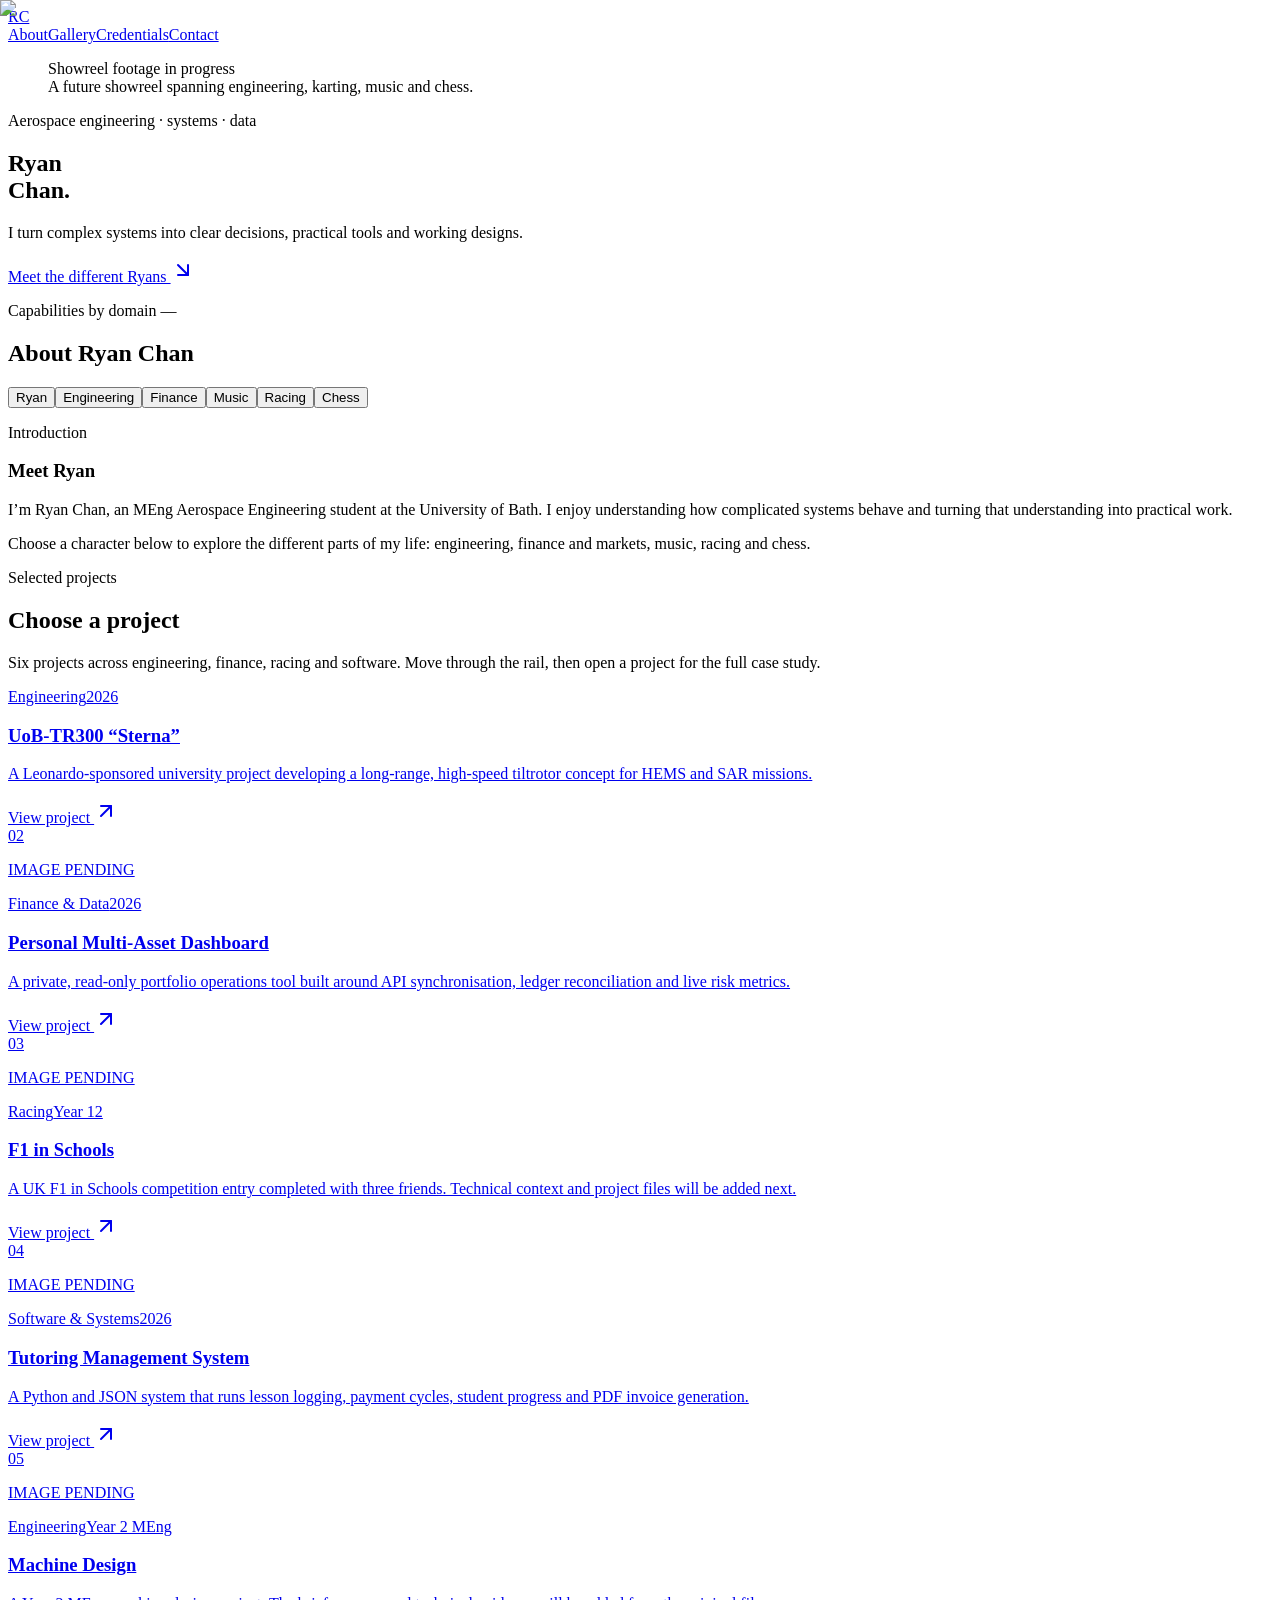
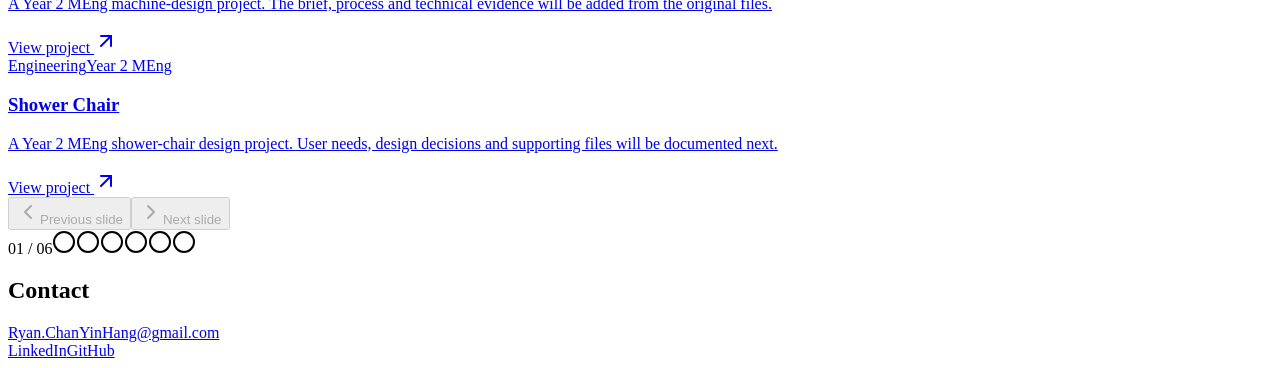
==== commit 281976ca: "Publish Shower Chair project render" ====
--- a/index.html
+++ b/index.html
@@ -1 +1 @@
-<!DOCTYPE html><html lang="en"><head><meta charSet="utf-8"/><meta name="viewport" content="width=device-width, initial-scale=1"/><link rel="preload" as="image" href="/Personal-Portfolio/_next/static/media/meet-ryan-transparent.0ml9ej5ypvhmf.png"/><link rel="stylesheet" href="/Personal-Portfolio/_next/static/chunks/1yam4yx8lto5m.css" data-precedence="next"/><link rel="preload" as="script" fetchPriority="low" href="/Personal-Portfolio/_next/static/chunks/3s6nzrbk-8mnv.js"/><script src="/Personal-Portfolio/_next/static/chunks/19mx3mg6lkumu.js" async=""></script><script src="/Personal-Portfolio/_next/static/chunks/1mkbuudhndal5.js" async=""></script><script src="/Personal-Portfolio/_next/static/chunks/2hosa80n9iowj.js" async=""></script><script src="/Personal-Portfolio/_next/static/chunks/turbopack-1lr86un83is0h.js" async=""></script><script src="/Personal-Portfolio/_next/static/chunks/3fntmmi971322.js" async="" crossorigin=""></script><script src="/Personal-Portfolio/_next/static/chunks/0l2p4m_ringg-.js" async="" crossorigin=""></script><script src="/Personal-Portfolio/_next/static/chunks/25es7srwz2zei.js" async="" crossorigin=""></script><title>Ryan Chan — Engineering, Systems &amp; Data</title><meta name="description" content="Selected engineering, systems, finance, racing and software projects by Ryan Chan."/><meta property="og:title" content="Ryan Chan — Engineering, Systems &amp; Data"/><meta property="og:description" content="Selected engineering, systems, finance, racing and software projects by Ryan Chan."/><meta property="og:url" content="https://ry4nch4n.github.io/Personal-Portfolio/"/><meta property="og:site_name" content="Ryan Chan — Engineering, Systems &amp; Data"/><meta property="og:image" content="https://ry4nch4n.github.io/Personal-Portfolio/og.png"/><meta property="og:image:width" content="1200"/><meta property="og:image:height" content="630"/><meta property="og:image:alt" content="Ryan Chan — Engineering, Systems, Data"/><meta property="og:type" content="website"/><meta name="twitter:card" content="summary_large_image"/><meta name="twitter:title" content="Ryan Chan — Engineering, Systems &amp; Data"/><meta name="twitter:description" content="Selected engineering, systems, finance, racing and software projects by Ryan Chan."/><meta name="twitter:image" content="https://ry4nch4n.github.io/Personal-Portfolio/og.png"/><script src="/Personal-Portfolio/_next/static/chunks/0cz1d0mv5g_q7.js" noModule=""></script></head><body><div hidden=""><!--$--><!--/$--></div><main><section class="hero" aria-labelledby="hero-title"><header class="site-header"><a class="monogram" href="#top" aria-label="Ryan Chan, home">RC</a><nav aria-label="Primary navigation"><a href="#about">About</a><a href="/Personal-Portfolio/gallery/">Gallery</a><a href="/Personal-Portfolio/credentials/">Credentials</a><a href="#contact">Contact</a></nav></header><div id="top" class="hero-grid"><figure class="hero-showreel" aria-labelledby="showreel-caption"><div class="hero-showreel-screen" role="img" aria-label="Placeholder for Ryan&#x27;s forthcoming showreel"><span>Showreel footage in progress</span></div><figcaption id="showreel-caption" class="sr-only">A future showreel spanning engineering, karting, music and chess.</figcaption></figure><div class="hero-copy"><p class="eyebrow">Aerospace engineering · systems · data</p><h1 id="hero-title">Ryan<br/>Chan<span aria-hidden="true">.</span></h1></div><div class="hero-intro"><p>I turn complex systems into clear decisions, practical tools and working designs.</p><a class="text-link" href="#about">Meet the different Ryans <svg xmlns="http://www.w3.org/2000/svg" width="24" height="24" viewBox="0 0 24 24" fill="none" stroke="currentColor" stroke-width="2" stroke-linecap="round" stroke-linejoin="round" class="lucide lucide-arrow-down-right" aria-hidden="true"><path d="m7 7 10 10"></path><path d="M17 7v10H7"></path></svg></a></div></div></section><section id="about" class="capabilities-section" aria-labelledby="about-title"><div class="wide-shell"><div class="section-label-row"><p>Capabilities by domain <span aria-hidden="true">—</span></p></div><h2 id="about-title" class="sr-only">About Ryan Chan</h2><div data-orientation="horizontal" data-activation-direction="none" data-slot="tabs" class="group/tabs flex gap-2 data-horizontal:flex-col persona-selector"><div data-orientation="horizontal" data-activation-direction="none" role="tablist" data-slot="tabs-list" data-variant="line" aria-label="Choose a Ryan character" class="group/tabs-list inline-flex w-fit items-center justify-center rounded-lg p-[3px] text-muted-foreground group-data-horizontal/tabs:h-8 group-data-vertical/tabs:h-fit group-data-vertical/tabs:flex-col data-[variant=line]:rounded-none gap-1 bg-transparent persona-tabs"><button type="button" data-active="" data-orientation="horizontal" data-activation-direction="none" aria-disabled="false" tabindex="-1" role="tab" aria-selected="true" id="base-ui-_R_5qavb_" data-composite-item-active="" data-slot="tabs-trigger" class="relative inline-flex h-[calc(100%-1px)] flex-1 items-center justify-center gap-1.5 rounded-md border border-transparent px-1.5 py-0.5 text-sm font-medium whitespace-nowrap text-foreground/60 transition-all group-data-vertical/tabs:w-full group-data-vertical/tabs:justify-start hover:text-foreground focus-visible:border-ring focus-visible:ring-[3px] focus-visible:ring-ring/50 focus-visible:outline-1 focus-visible:outline-ring disabled:pointer-events-none disabled:opacity-50 has-data-[icon=inline-end]:pr-1 has-data-[icon=inline-start]:pl-1 aria-disabled:pointer-events-none aria-disabled:opacity-50 dark:text-muted-foreground dark:hover:text-foreground group-data-[variant=default]/tabs-list:data-active:shadow-sm group-data-[variant=line]/tabs-list:data-active:shadow-none [&amp;_svg]:pointer-events-none [&amp;_svg]:shrink-0 [&amp;_svg:not([class*=&#x27;size-&#x27;])]:size-4 group-data-[variant=line]/tabs-list:bg-transparent group-data-[variant=line]/tabs-list:data-active:bg-transparent dark:group-data-[variant=line]/tabs-list:data-active:border-transparent dark:group-data-[variant=line]/tabs-list:data-active:bg-transparent data-active:bg-background data-active:text-foreground dark:data-active:border-input dark:data-active:bg-input/30 dark:data-active:text-foreground after:absolute after:bg-foreground after:opacity-0 after:transition-opacity group-data-horizontal/tabs:after:inset-x-0 group-data-horizontal/tabs:after:bottom-[-5px] group-data-horizontal/tabs:after:h-0.5 group-data-vertical/tabs:after:inset-y-0 group-data-vertical/tabs:after:-right-1 group-data-vertical/tabs:after:w-0.5 group-data-[variant=line]/tabs-list:data-active:after:opacity-100 persona-tab"><span class="persona-tab-label">Ryan</span></button><button type="button" data-orientation="horizontal" data-activation-direction="none" aria-disabled="false" tabindex="-1" role="tab" aria-selected="false" id="base-ui-_R_9qavb_" data-slot="tabs-trigger" class="relative inline-flex h-[calc(100%-1px)] flex-1 items-center justify-center gap-1.5 rounded-md border border-transparent px-1.5 py-0.5 text-sm font-medium whitespace-nowrap text-foreground/60 transition-all group-data-vertical/tabs:w-full group-data-vertical/tabs:justify-start hover:text-foreground focus-visible:border-ring focus-visible:ring-[3px] focus-visible:ring-ring/50 focus-visible:outline-1 focus-visible:outline-ring disabled:pointer-events-none disabled:opacity-50 has-data-[icon=inline-end]:pr-1 has-data-[icon=inline-start]:pl-1 aria-disabled:pointer-events-none aria-disabled:opacity-50 dark:text-muted-foreground dark:hover:text-foreground group-data-[variant=default]/tabs-list:data-active:shadow-sm group-data-[variant=line]/tabs-list:data-active:shadow-none [&amp;_svg]:pointer-events-none [&amp;_svg]:shrink-0 [&amp;_svg:not([class*=&#x27;size-&#x27;])]:size-4 group-data-[variant=line]/tabs-list:bg-transparent group-data-[variant=line]/tabs-list:data-active:bg-transparent dark:group-data-[variant=line]/tabs-list:data-active:border-transparent dark:group-data-[variant=line]/tabs-list:data-active:bg-transparent data-active:bg-background data-active:text-foreground dark:data-active:border-input dark:data-active:bg-input/30 dark:data-active:text-foreground after:absolute after:bg-foreground after:opacity-0 after:transition-opacity group-data-horizontal/tabs:after:inset-x-0 group-data-horizontal/tabs:after:bottom-[-5px] group-data-horizontal/tabs:after:h-0.5 group-data-vertical/tabs:after:inset-y-0 group-data-vertical/tabs:after:-right-1 group-data-vertical/tabs:after:w-0.5 group-data-[variant=line]/tabs-list:data-active:after:opacity-100 persona-tab"><span class="persona-tab-label">Engineering</span></button><button type="button" data-orientation="horizontal" data-activation-direction="none" aria-disabled="false" tabindex="-1" role="tab" aria-selected="false" id="base-ui-_R_dqavb_" data-slot="tabs-trigger" class="relative inline-flex h-[calc(100%-1px)] flex-1 items-center justify-center gap-1.5 rounded-md border border-transparent px-1.5 py-0.5 text-sm font-medium whitespace-nowrap text-foreground/60 transition-all group-data-vertical/tabs:w-full group-data-vertical/tabs:justify-start hover:text-foreground focus-visible:border-ring focus-visible:ring-[3px] focus-visible:ring-ring/50 focus-visible:outline-1 focus-visible:outline-ring disabled:pointer-events-none disabled:opacity-50 has-data-[icon=inline-end]:pr-1 has-data-[icon=inline-start]:pl-1 aria-disabled:pointer-events-none aria-disabled:opacity-50 dark:text-muted-foreground dark:hover:text-foreground group-data-[variant=default]/tabs-list:data-active:shadow-sm group-data-[variant=line]/tabs-list:data-active:shadow-none [&amp;_svg]:pointer-events-none [&amp;_svg]:shrink-0 [&amp;_svg:not([class*=&#x27;size-&#x27;])]:size-4 group-data-[variant=line]/tabs-list:bg-transparent group-data-[variant=line]/tabs-list:data-active:bg-transparent dark:group-data-[variant=line]/tabs-list:data-active:border-transparent dark:group-data-[variant=line]/tabs-list:data-active:bg-transparent data-active:bg-background data-active:text-foreground dark:data-active:border-input dark:data-active:bg-input/30 dark:data-active:text-foreground after:absolute after:bg-foreground after:opacity-0 after:transition-opacity group-data-horizontal/tabs:after:inset-x-0 group-data-horizontal/tabs:after:bottom-[-5px] group-data-horizontal/tabs:after:h-0.5 group-data-vertical/tabs:after:inset-y-0 group-data-vertical/tabs:after:-right-1 group-data-vertical/tabs:after:w-0.5 group-data-[variant=line]/tabs-list:data-active:after:opacity-100 persona-tab"><span class="persona-tab-label">Finance</span></button><button type="button" data-orientation="horizontal" data-activation-direction="none" aria-disabled="false" tabindex="-1" role="tab" aria-selected="false" id="base-ui-_R_hqavb_" data-slot="tabs-trigger" class="relative inline-flex h-[calc(100%-1px)] flex-1 items-center justify-center gap-1.5 rounded-md border border-transparent px-1.5 py-0.5 text-sm font-medium whitespace-nowrap text-foreground/60 transition-all group-data-vertical/tabs:w-full group-data-vertical/tabs:justify-start hover:text-foreground focus-visible:border-ring focus-visible:ring-[3px] focus-visible:ring-ring/50 focus-visible:outline-1 focus-visible:outline-ring disabled:pointer-events-none disabled:opacity-50 has-data-[icon=inline-end]:pr-1 has-data-[icon=inline-start]:pl-1 aria-disabled:pointer-events-none aria-disabled:opacity-50 dark:text-muted-foreground dark:hover:text-foreground group-data-[variant=default]/tabs-list:data-active:shadow-sm group-data-[variant=line]/tabs-list:data-active:shadow-none [&amp;_svg]:pointer-events-none [&amp;_svg]:shrink-0 [&amp;_svg:not([class*=&#x27;size-&#x27;])]:size-4 group-data-[variant=line]/tabs-list:bg-transparent group-data-[variant=line]/tabs-list:data-active:bg-transparent dark:group-data-[variant=line]/tabs-list:data-active:border-transparent dark:group-data-[variant=line]/tabs-list:data-active:bg-transparent data-active:bg-background data-active:text-foreground dark:data-active:border-input dark:data-active:bg-input/30 dark:data-active:text-foreground after:absolute after:bg-foreground after:opacity-0 after:transition-opacity group-data-horizontal/tabs:after:inset-x-0 group-data-horizontal/tabs:after:bottom-[-5px] group-data-horizontal/tabs:after:h-0.5 group-data-vertical/tabs:after:inset-y-0 group-data-vertical/tabs:after:-right-1 group-data-vertical/tabs:after:w-0.5 group-data-[variant=line]/tabs-list:data-active:after:opacity-100 persona-tab"><span class="persona-tab-label">Music</span></button><button type="button" data-orientation="horizontal" data-activation-direction="none" aria-disabled="false" tabindex="-1" role="tab" aria-selected="false" id="base-ui-_R_lqavb_" data-slot="tabs-trigger" class="relative inline-flex h-[calc(100%-1px)] flex-1 items-center justify-center gap-1.5 rounded-md border border-transparent px-1.5 py-0.5 text-sm font-medium whitespace-nowrap text-foreground/60 transition-all group-data-vertical/tabs:w-full group-data-vertical/tabs:justify-start hover:text-foreground focus-visible:border-ring focus-visible:ring-[3px] focus-visible:ring-ring/50 focus-visible:outline-1 focus-visible:outline-ring disabled:pointer-events-none disabled:opacity-50 has-data-[icon=inline-end]:pr-1 has-data-[icon=inline-start]:pl-1 aria-disabled:pointer-events-none aria-disabled:opacity-50 dark:text-muted-foreground dark:hover:text-foreground group-data-[variant=default]/tabs-list:data-active:shadow-sm group-data-[variant=line]/tabs-list:data-active:shadow-none [&amp;_svg]:pointer-events-none [&amp;_svg]:shrink-0 [&amp;_svg:not([class*=&#x27;size-&#x27;])]:size-4 group-data-[variant=line]/tabs-list:bg-transparent group-data-[variant=line]/tabs-list:data-active:bg-transparent dark:group-data-[variant=line]/tabs-list:data-active:border-transparent dark:group-data-[variant=line]/tabs-list:data-active:bg-transparent data-active:bg-background data-active:text-foreground dark:data-active:border-input dark:data-active:bg-input/30 dark:data-active:text-foreground after:absolute after:bg-foreground after:opacity-0 after:transition-opacity group-data-horizontal/tabs:after:inset-x-0 group-data-horizontal/tabs:after:bottom-[-5px] group-data-horizontal/tabs:after:h-0.5 group-data-vertical/tabs:after:inset-y-0 group-data-vertical/tabs:after:-right-1 group-data-vertical/tabs:after:w-0.5 group-data-[variant=line]/tabs-list:data-active:after:opacity-100 persona-tab"><span class="persona-tab-label">Racing</span></button><button type="button" data-orientation="horizontal" data-activation-direction="none" aria-disabled="false" tabindex="-1" role="tab" aria-selected="false" id="base-ui-_R_pqavb_" data-slot="tabs-trigger" class="relative inline-flex h-[calc(100%-1px)] flex-1 items-center justify-center gap-1.5 rounded-md border border-transparent px-1.5 py-0.5 text-sm font-medium whitespace-nowrap text-foreground/60 transition-all group-data-vertical/tabs:w-full group-data-vertical/tabs:justify-start hover:text-foreground focus-visible:border-ring focus-visible:ring-[3px] focus-visible:ring-ring/50 focus-visible:outline-1 focus-visible:outline-ring disabled:pointer-events-none disabled:opacity-50 has-data-[icon=inline-end]:pr-1 has-data-[icon=inline-start]:pl-1 aria-disabled:pointer-events-none aria-disabled:opacity-50 dark:text-muted-foreground dark:hover:text-foreground group-data-[variant=default]/tabs-list:data-active:shadow-sm group-data-[variant=line]/tabs-list:data-active:shadow-none [&amp;_svg]:pointer-events-none [&amp;_svg]:shrink-0 [&amp;_svg:not([class*=&#x27;size-&#x27;])]:size-4 group-data-[variant=line]/tabs-list:bg-transparent group-data-[variant=line]/tabs-list:data-active:bg-transparent dark:group-data-[variant=line]/tabs-list:data-active:border-transparent dark:group-data-[variant=line]/tabs-list:data-active:bg-transparent data-active:bg-background data-active:text-foreground dark:data-active:border-input dark:data-active:bg-input/30 dark:data-active:text-foreground after:absolute after:bg-foreground after:opacity-0 after:transition-opacity group-data-horizontal/tabs:after:inset-x-0 group-data-horizontal/tabs:after:bottom-[-5px] group-data-horizontal/tabs:after:h-0.5 group-data-vertical/tabs:after:inset-y-0 group-data-vertical/tabs:after:-right-1 group-data-vertical/tabs:after:w-0.5 group-data-[variant=line]/tabs-list:data-active:after:opacity-100 persona-tab"><span class="persona-tab-label">Chess</span></button></div><div data-orientation="horizontal" data-activation-direction="none" id="base-ui-_R_6qavb_" role="tabpanel" tabindex="0" data-index="-1" data-slot="tabs-content" class="flex-1 text-sm outline-none persona-panel"><div class="persona-portrait persona-portrait-photo"><img alt="Portrait of Ryan Chan" decoding="async" data-nimg="fill" style="position:absolute;height:100%;width:100%;left:0;top:0;right:0;bottom:0;color:transparent" src="/Personal-Portfolio/_next/static/media/meet-ryan-transparent.0ml9ej5ypvhmf.png"/></div><div class="persona-copy"><p class="persona-domain">Introduction</p><h3>Meet Ryan</h3><p>I’m Ryan Chan, an MEng Aerospace Engineering student at the University of Bath. I enjoy understanding how complicated systems behave and turning that understanding into practical work.</p><p>Choose a character below to explore the different parts of my life: engineering, finance and markets, music, racing and chess.</p></div></div></div></div></section><section id="projects" class="work-section" aria-labelledby="work-title"><div class="section-heading section-shell"><div><p class="eyebrow eyebrow-light">Selected projects</p><h2 id="work-title">Choose a project</h2></div><p>Six projects across engineering, finance, racing and software. Move through the rail, then open a project for the full case study.</p></div><div class="selector-wrap"><div class="relative project-carousel" role="region" aria-roledescription="carousel" data-slot="carousel" aria-label="Selected projects" tabindex="0"><div class="overflow-hidden" data-slot="carousel-content"><div class="flex -ml-4 items-center"><div role="group" aria-roledescription="slide" data-slot="carousel-item" class="min-w-0 shrink-0 grow-0 pl-4 project-slide basis-[88%] sm:basis-[68%] lg:basis-[52%] xl:basis-[44%]" aria-label="01 of 6: UoB-TR300 “Sterna”"><a class="project-card" data-active="true" tabindex="0" aria-label="Open UoB-TR300 “Sterna” project" href="/Personal-Portfolio/projects/sterna-tiltrotor/"><div class="project-card-image"><img alt="UoB-TR300 Sterna tiltrotor aircraft render" loading="lazy" decoding="async" data-nimg="fill" style="position:absolute;height:100%;width:100%;left:0;top:0;right:0;bottom:0;color:transparent" src="/Personal-Portfolio/_next/static/media/sterna-tr300-render.281ge8eyzvlpt.png"/></div><div class="project-card-copy"><div class="project-meta"><span>Engineering</span><span>2026</span></div><h3>UoB-TR300 “Sterna”</h3><p>A Leonardo-sponsored university project developing a long-range, high-speed tiltrotor concept for HEMS and SAR missions.</p><span class="project-link">View project <svg xmlns="http://www.w3.org/2000/svg" width="24" height="24" viewBox="0 0 24 24" fill="none" stroke="currentColor" stroke-width="2" stroke-linecap="round" stroke-linejoin="round" class="lucide lucide-arrow-up-right" aria-hidden="true"><path d="M7 7h10v10"></path><path d="M7 17 17 7"></path></svg></span></div></a></div><div role="group" aria-roledescription="slide" data-slot="carousel-item" class="min-w-0 shrink-0 grow-0 pl-4 project-slide basis-[88%] sm:basis-[68%] lg:basis-[52%] xl:basis-[44%]" aria-label="02 of 6: Personal Multi-Asset Dashboard"><a class="project-card" data-active="false" tabindex="-1" aria-label="Open Personal Multi-Asset Dashboard project" href="/Personal-Portfolio/projects/multi-asset-dashboard/"><div class="placeholder-visual" aria-hidden="true"><span>02</span><div class="placeholder-grid"></div><p>IMAGE PENDING</p></div><div class="project-card-copy"><div class="project-meta"><span>Finance &amp; Data</span><span>2026</span></div><h3>Personal Multi-Asset Dashboard</h3><p>A private, read-only portfolio operations tool built around API synchronisation, ledger reconciliation and live risk metrics.</p><span class="project-link">View project <svg xmlns="http://www.w3.org/2000/svg" width="24" height="24" viewBox="0 0 24 24" fill="none" stroke="currentColor" stroke-width="2" stroke-linecap="round" stroke-linejoin="round" class="lucide lucide-arrow-up-right" aria-hidden="true"><path d="M7 7h10v10"></path><path d="M7 17 17 7"></path></svg></span></div></a></div><div role="group" aria-roledescription="slide" data-slot="carousel-item" class="min-w-0 shrink-0 grow-0 pl-4 project-slide basis-[88%] sm:basis-[68%] lg:basis-[52%] xl:basis-[44%]" aria-label="03 of 6: F1 in Schools"><a class="project-card" data-active="false" tabindex="-1" aria-label="Open F1 in Schools project" href="/Personal-Portfolio/projects/f1-in-schools/"><div class="placeholder-visual" aria-hidden="true"><span>03</span><div class="placeholder-grid"></div><p>IMAGE PENDING</p></div><div class="project-card-copy"><div class="project-meta"><span>Racing</span><span>Year 12</span></div><h3>F1 in Schools</h3><p>A UK F1 in Schools competition entry completed with three friends. Technical context and project files will be added next.</p><span class="project-link">View project <svg xmlns="http://www.w3.org/2000/svg" width="24" height="24" viewBox="0 0 24 24" fill="none" stroke="currentColor" stroke-width="2" stroke-linecap="round" stroke-linejoin="round" class="lucide lucide-arrow-up-right" aria-hidden="true"><path d="M7 7h10v10"></path><path d="M7 17 17 7"></path></svg></span></div></a></div><div role="group" aria-roledescription="slide" data-slot="carousel-item" class="min-w-0 shrink-0 grow-0 pl-4 project-slide basis-[88%] sm:basis-[68%] lg:basis-[52%] xl:basis-[44%]" aria-label="04 of 6: Tutoring Management System"><a class="project-card" data-active="false" tabindex="-1" aria-label="Open Tutoring Management System project" href="/Personal-Portfolio/projects/tutoring-system/"><div class="placeholder-visual" aria-hidden="true"><span>04</span><div class="placeholder-grid"></div><p>IMAGE PENDING</p></div><div class="project-card-copy"><div class="project-meta"><span>Software &amp; Systems</span><span>2026</span></div><h3>Tutoring Management System</h3><p>A Python and JSON system that runs lesson logging, payment cycles, student progress and PDF invoice generation.</p><span class="project-link">View project <svg xmlns="http://www.w3.org/2000/svg" width="24" height="24" viewBox="0 0 24 24" fill="none" stroke="currentColor" stroke-width="2" stroke-linecap="round" stroke-linejoin="round" class="lucide lucide-arrow-up-right" aria-hidden="true"><path d="M7 7h10v10"></path><path d="M7 17 17 7"></path></svg></span></div></a></div><div role="group" aria-roledescription="slide" data-slot="carousel-item" class="min-w-0 shrink-0 grow-0 pl-4 project-slide basis-[88%] sm:basis-[68%] lg:basis-[52%] xl:basis-[44%]" aria-label="05 of 6: Machine Design"><a class="project-card" data-active="false" tabindex="-1" aria-label="Open Machine Design project" href="/Personal-Portfolio/projects/machine-design/"><div class="placeholder-visual" aria-hidden="true"><span>05</span><div class="placeholder-grid"></div><p>IMAGE PENDING</p></div><div class="project-card-copy"><div class="project-meta"><span>Engineering</span><span>Year 2 MEng</span></div><h3>Machine Design</h3><p>A Year 2 MEng machine-design project. The brief, process and technical evidence will be added from the original files.</p><span class="project-link">View project <svg xmlns="http://www.w3.org/2000/svg" width="24" height="24" viewBox="0 0 24 24" fill="none" stroke="currentColor" stroke-width="2" stroke-linecap="round" stroke-linejoin="round" class="lucide lucide-arrow-up-right" aria-hidden="true"><path d="M7 7h10v10"></path><path d="M7 17 17 7"></path></svg></span></div></a></div><div role="group" aria-roledescription="slide" data-slot="carousel-item" class="min-w-0 shrink-0 grow-0 pl-4 project-slide basis-[88%] sm:basis-[68%] lg:basis-[52%] xl:basis-[44%]" aria-label="06 of 6: Shower Chair"><a class="project-card" data-active="false" tabindex="-1" aria-label="Open Shower Chair project" href="/Personal-Portfolio/projects/shower-chair/"><div class="placeholder-visual" aria-hidden="true"><span>06</span><div class="placeholder-grid"></div><p>IMAGE PENDING</p></div><div class="project-card-copy"><div class="project-meta"><span>Engineering</span><span>Year 2 MEng</span></div><h3>Shower Chair</h3><p>A Year 2 MEng shower-chair design project. User needs, design decisions and supporting files will be documented next.</p><span class="project-link">View project <svg xmlns="http://www.w3.org/2000/svg" width="24" height="24" viewBox="0 0 24 24" fill="none" stroke="currentColor" stroke-width="2" stroke-linecap="round" stroke-linejoin="round" class="lucide lucide-arrow-up-right" aria-hidden="true"><path d="M7 7h10v10"></path><path d="M7 17 17 7"></path></svg></span></div></a></div></div></div><button type="button" data-disabled="" tabindex="0" disabled="" data-slot="carousel-previous" class="group/button inline-flex shrink-0 items-center justify-center border bg-clip-padding text-sm font-medium whitespace-nowrap transition-all outline-none select-none focus-visible:border-ring focus-visible:ring-3 focus-visible:ring-ring/50 active:not-aria-[haspopup]:translate-y-px disabled:pointer-events-none disabled:opacity-50 aria-invalid:border-destructive aria-invalid:ring-3 aria-invalid:ring-destructive/20 dark:aria-invalid:border-destructive/50 dark:aria-invalid:ring-destructive/40 [&amp;_svg]:pointer-events-none [&amp;_svg]:shrink-0 [&amp;_svg:not([class*=&#x27;size-&#x27;])]:size-4 border-border bg-background hover:bg-muted hover:text-foreground aria-expanded:bg-muted aria-expanded:text-foreground dark:border-input dark:bg-input/30 dark:hover:bg-input/50 size-7 in-data-[slot=button-group]:rounded-lg rounded-full absolute touch-manipulation inset-y-0 -left-12 my-auto carousel-control carousel-control-prev"><svg xmlns="http://www.w3.org/2000/svg" width="24" height="24" viewBox="0 0 24 24" fill="none" stroke="currentColor" stroke-width="2" stroke-linecap="round" stroke-linejoin="round" class="lucide lucide-chevron-left cn-rtl-flip" aria-hidden="true"><path d="m15 18-6-6 6-6"></path></svg><span class="sr-only">Previous slide</span></button><button type="button" data-disabled="" tabindex="0" disabled="" data-slot="carousel-next" class="group/button inline-flex shrink-0 items-center justify-center border bg-clip-padding text-sm font-medium whitespace-nowrap transition-all outline-none select-none focus-visible:border-ring focus-visible:ring-3 focus-visible:ring-ring/50 active:not-aria-[haspopup]:translate-y-px disabled:pointer-events-none disabled:opacity-50 aria-invalid:border-destructive aria-invalid:ring-3 aria-invalid:ring-destructive/20 dark:aria-invalid:border-destructive/50 dark:aria-invalid:ring-destructive/40 [&amp;_svg]:pointer-events-none [&amp;_svg]:shrink-0 [&amp;_svg:not([class*=&#x27;size-&#x27;])]:size-4 border-border bg-background hover:bg-muted hover:text-foreground aria-expanded:bg-muted aria-expanded:text-foreground dark:border-input dark:bg-input/30 dark:hover:bg-input/50 size-7 in-data-[slot=button-group]:rounded-lg rounded-full absolute touch-manipulation inset-y-0 -right-12 my-auto carousel-control carousel-control-next"><svg xmlns="http://www.w3.org/2000/svg" width="24" height="24" viewBox="0 0 24 24" fill="none" stroke="currentColor" stroke-width="2" stroke-linecap="round" stroke-linejoin="round" class="lucide lucide-chevron-right cn-rtl-flip" aria-hidden="true"><path d="m9 18 6-6-6-6"></path></svg><span class="sr-only">Next slide</span></button></div><div class="selector-status" aria-live="polite"><span class="selector-count">01<!-- --> / <!-- -->06</span><span class="selector-dots" aria-hidden="true"><svg xmlns="http://www.w3.org/2000/svg" width="24" height="24" viewBox="0 0 24 24" fill="none" stroke="currentColor" stroke-width="2" stroke-linecap="round" stroke-linejoin="round" class="lucide lucide-circle" aria-hidden="true" data-active="true"><circle cx="12" cy="12" r="10"></circle></svg><svg xmlns="http://www.w3.org/2000/svg" width="24" height="24" viewBox="0 0 24 24" fill="none" stroke="currentColor" stroke-width="2" stroke-linecap="round" stroke-linejoin="round" class="lucide lucide-circle" aria-hidden="true" data-active="false"><circle cx="12" cy="12" r="10"></circle></svg><svg xmlns="http://www.w3.org/2000/svg" width="24" height="24" viewBox="0 0 24 24" fill="none" stroke="currentColor" stroke-width="2" stroke-linecap="round" stroke-linejoin="round" class="lucide lucide-circle" aria-hidden="true" data-active="false"><circle cx="12" cy="12" r="10"></circle></svg><svg xmlns="http://www.w3.org/2000/svg" width="24" height="24" viewBox="0 0 24 24" fill="none" stroke="currentColor" stroke-width="2" stroke-linecap="round" stroke-linejoin="round" class="lucide lucide-circle" aria-hidden="true" data-active="false"><circle cx="12" cy="12" r="10"></circle></svg><svg xmlns="http://www.w3.org/2000/svg" width="24" height="24" viewBox="0 0 24 24" fill="none" stroke="currentColor" stroke-width="2" stroke-linecap="round" stroke-linejoin="round" class="lucide lucide-circle" aria-hidden="true" data-active="false"><circle cx="12" cy="12" r="10"></circle></svg><svg xmlns="http://www.w3.org/2000/svg" width="24" height="24" viewBox="0 0 24 24" fill="none" stroke="currentColor" stroke-width="2" stroke-linecap="round" stroke-linejoin="round" class="lucide lucide-circle" aria-hidden="true" data-active="false"><circle cx="12" cy="12" r="10"></circle></svg></span></div></div></section><section id="contact" class="contact-section" aria-labelledby="contact-title"><div class="wide-shell contact-shell"><div class="contact-main"><h2 id="contact-title">Contact</h2><div class="contact-links" aria-label="Contact links"><a class="contact-email" href="mailto:Ryan.ChanYinHang@gmail.com">Ryan.ChanYinHang@gmail.com</a><div class="contact-socials"><a href="https://www.linkedin.com/in/yinhangryanchan" target="_blank" rel="noreferrer">LinkedIn</a><a href="https://github.com/RY4NCH4N" target="_blank" rel="noreferrer">GitHub</a></div></div></div></div></section></main><!--$--><!--/$--><script src="/Personal-Portfolio/_next/static/chunks/3s6nzrbk-8mnv.js" id="_R_" async=""></script><script>(self.__next_f=self.__next_f||[]).push([0])</script><script>self.__next_f.push([1,"1:\"$Sreact.fragment\"\n2:I[39756,[\"/Personal-Portfolio/_next/static/chunks/3fntmmi971322.js\"],\"default\"]\n3:I[37457,[\"/Personal-Portfolio/_next/static/chunks/3fntmmi971322.js\"],\"default\"]\n4:I[22016,[\"/Personal-Portfolio/_next/static/chunks/3fntmmi971322.js\",\"/Personal-Portfolio/_next/static/chunks/0l2p4m_ringg-.js\",\"/Personal-Portfolio/_next/static/chunks/25es7srwz2zei.js\"],\"\"]\n5:I[5014,[\"/Personal-Portfolio/_next/static/chunks/3fntmmi971322.js\",\"/Personal-Portfolio/_next/static/chunks/0l2p4m_ringg-.js\",\"/Personal-Portfolio/_next/static/chunks/25es7srwz2zei.js\"],\"default\"]\n6:I[43997,[\"/Personal-Portfolio/_next/static/chunks/3fntmmi971322.js\",\"/Personal-Portfolio/_next/static/chunks/0l2p4m_ringg-.js\",\"/Personal-Portfolio/_next/static/chunks/25es7srwz2zei.js\"],\"PersonaSelector\"]\n7:I[81740,[\"/Personal-Portfolio/_next/static/chunks/3fntmmi971322.js\",\"/Personal-Portfolio/_next/static/chunks/0l2p4m_ringg-.js\",\"/Personal-Portfolio/_next/static/chunks/25es7srwz2zei.js\"],\"ProjectSelector\"]\nd:I[68027,[\"/Personal-Portfolio/_next/static/chunks/3fntmmi971322.js\"],\"default\",1]\n:HL[\"/Personal-Portfolio/_next/static/chunks/1yam4yx8lto5m.css\",\"style\"]\n0:{\"P\":null,\"c\":[\"\",\"\"],\"q\":\"\",\"i\":false,\"f\":[[[\"\",{\"children\":[\"__PAGE__\",{},\"$undefined\",\"$undefined\",4608]},\"$undefined\",\"$undefined\",4624],[[\"$\",\"$1\",\"c\",{\"children\":[[[\"$\",\"link\",\"0\",{\"rel\":\"stylesheet\",\"href\":\"/Personal-Portfolio/_next/static/chunks/1yam4yx8lto5m.css\",\"precedence\":\"next\",\"crossOrigin\":\"$undefined\",\"nonce\":\"$undefined\"}],[\"$\",\"script\",\"script-0\",{\"src\":\"/Personal-Portfolio/_next/static/chunks/3fntmmi971322.js\",\"async\":true,\"nonce\":\"$undefined\"}]],[\"$\",\"html\",null,{\"lang\":\"en\",\"children\":[\"$\",\"body\",null,{\"children\":[\"$\",\"$L2\",null,{\"parallelRouterKey\":\"children\",\"error\":\"$undefined\",\"errorStyles\":\"$undefined\",\"errorScripts\":\"$undefined\",\"template\":[\"$\",\"$L3\",null,{}],\"templateStyles\":\"$undefined\",\"templateScripts\":\"$undefined\",\"notFound\":[[[\"$\",\"title\",null,{\"children\":\"404: This page could not be found.\"}],[\"$\",\"div\",null,{\"style\":{\"fontFamily\":\"system-ui,\\\"Segoe UI\\\",Roboto,Helvetica,Arial,sans-serif,\\\"Apple Color Emoji\\\",\\\"Segoe UI Emoji\\\"\",\"height\":\"100vh\",\"textAlign\":\"center\",\"display\":\"flex\",\"flexDirection\":\"column\",\"alignItems\":\"center\",\"justifyContent\":\"center\"},\"children\":[\"$\",\"div\",null,{\"children\":[[\"$\",\"style\",null,{\"dangerouslySetInnerHTML\":{\"__html\":\"body{color:#000;background:#fff;margin:0}.next-error-h1{border-right:1px solid rgba(0,0,0,.3)}@media (prefers-color-scheme:dark){body{color:#fff;background:#000}.next-error-h1{border-right:1px solid rgba(255,255,255,.3)}}\"}}],[\"$\",\"h1\",null,{\"className\":\"next-error-h1\",\"style\":{\"display\":\"inline-block\",\"margin\":\"0 20px 0 0\",\"padding\":\"0 23px 0 0\",\"fontSize\":24,\"fontWeight\":500,\"verticalAlign\":\"top\",\"lineHeight\":\"49px\"},\"children\":404}],[\"$\",\"div\",null,{\"style\":{\"display\":\"inline-block\"},\"children\":[\"$\",\"h2\",null,{\"style\":{\"fontSize\":14,\"fontWeight\":400,\"lineHeight\":\"49px\",\"margin\":0},\"children\":\"This page could not be found.\"}]}]]}]}]],[]],\"forbidden\":\"$undefined\",\"unauthorized\":\"$undefined\"}]}]}]]}],{\"children\":[[\"$\",\"$1\",\"c\",{\"children\":[[\"$\",\"main\",null,{\"children\":[[\"$\",\"section\",null,{\"className\":\"hero\",\"aria-labelledby\":\"hero-title\",\"children\":[[\"$\",\"header\",null,{\"className\":\"site-header\",\"children\":[[\"$\",\"a\",null,{\"className\":\"monogram\",\"href\":\"#top\",\"aria-label\":\"Ryan Chan, home\",\"children\":\"RC\"}],[\"$\",\"nav\",null,{\"aria-label\":\"Primary navigation\",\"children\":[[\"$\",\"a\",null,{\"href\":\"#about\",\"children\":\"About\"}],[\"$\",\"$L4\",null,{\"href\":\"/gallery\",\"children\":\"Gallery\"}],[\"$\",\"$L4\",null,{\"href\":\"/credentials\",\"children\":\"Credentials\"}],[\"$\",\"a\",null,{\"href\":\"#contact\",\"children\":\"Contact\"}]]}]]}],[\"$\",\"div\",null,{\"id\":\"top\",\"className\":\"hero-grid\",\"children\":[[\"$\",\"figure\",null,{\"className\":\"hero-showreel\",\"aria-labelledby\":\"showreel-caption\",\"children\":[[\"$\",\"div\",null,{\"className\":\"hero-showreel-screen\",\"role\":\"img\",\"aria-label\":\"Placeholder for Ryan's forthcoming showreel\",\"children\":[\"$\",\"span\",null,{\"children\":\"Showreel footage in progress\"}]}],[\"$\",\"figcaption\",null,{\"id\":\"showreel-caption\",\"className\":\"sr-only\",\"children\":\"A future showreel spanning engineering, karting, music and chess.\"}]]}],[\"$\",\"div\",null,{\"className\":\"hero-copy\",\"children\":[[\"$\",\"p\",null,{\"className\":\"eyebrow\",\"children\":\"Aerospace engineering · systems · data\"}],[\"$\",\"h1\",null,{\"id\":\"hero-title\",\"children\":[\"Ryan\",[\"$\",\"br\",null,{}],\"Chan\",[\"$\",\"span\",null,{\"aria-hidden\":\"true\",\"children\":\".\"}]]}]]}],[\"$\",\"div\",null,{\"className\":\"hero-intro\",\"children\":[[\"$\",\"p\",null,{\"children\":\"I turn complex systems into clear decisions, practical tools and working designs.\"}],[\"$\",\"a\",null,{\"className\":\"text-link\",\"href\":\"#about\",\"children\":[\"Meet the different Ryans \",[\"$\",\"$L5\",null,{\"ref\":\"$undefined\",\"iconNode\":[[\"path\",{\"d\":\"m7 7 10 10\",\"key\":\"1fmybs\"}],[\"path\",{\"d\":\"M17 7v10H7\",\"key\":\"6fjiku\"}]],\"className\":\"lucide-arrow-down-right\",\"aria-hidden\":\"true\"}]]}]]}]]}]]}],[\"$\",\"section\",null,{\"id\":\"about\",\"className\":\"capabilities-section\",\"aria-labelledby\":\"about-title\",\"children\":[\"$\",\"div\",null,{\"className\":\"wide-shell\",\"children\":[[\"$\",\"div\",null,{\"className\":\"section-label-row\",\"children\":[\"$\",\"p\",null,{\"children\":[\"Capabilities by domain \",[\"$\",\"span\",null,{\"aria-hidden\":\"true\",\"children\":\"—\"}]]}]}],[\"$\",\"h2\",null,{\"id\":\"about-title\",\"className\":\"sr-only\",\"children\":\"About Ryan Chan\"}],[\"$\",\"$L6\",null,{}]]}]}],[\"$\",\"section\",null,{\"id\":\"projects\",\"className\":\"work-section\",\"aria-labelledby\":\"work-title\",\"children\":[[\"$\",\"div\",null,{\"className\":\"section-heading section-shell\",\"children\":[[\"$\",\"div\",null,{\"children\":[[\"$\",\"p\",null,{\"className\":\"eyebrow eyebrow-light\",\"children\":\"Selected projects\"}],[\"$\",\"h2\",null,{\"id\":\"work-title\",\"children\":\"Choose a project\"}]]}],[\"$\",\"p\",null,{\"children\":\"Six projects across engineering, finance, racing and software. Move through the rail, then open a project for the full case study.\"}]]}],[\"$\",\"$L7\",null,{}]]}],[\"$\",\"section\",null,{\"id\":\"contact\",\"className\":\"contact-section\",\"aria-labelledby\":\"contact-title\",\"children\":\"$L8\"}]]}],[\"$L9\",\"$La\"],\"$Lb\"]}],{},null,false,null]},null,false,null],\"$Lc\",false]],\"m\":\"$undefined\",\"G\":[\"$d\",[\"$Le\"]],\"S\":true,\"h\":null,\"r\":\"$undefined\",\"s\":\"$undefined\",\"a\":\"$undefined\",\"l\":\"$undefined\",\"p\":\"$undefined\",\"d\":\"$undefined\",\"b\":\"noe1_E37c4qzNiDAIy90c\"}\nf:I[97367,[\"/Personal-Portfolio/_next/static/chunks/3fntmmi971322.js\"],\"OutletBoundary\"]\n10:\"$Sreact.suspense\"\n12:I[97367,[\"/Personal-Portfolio/_next/static/chunks/3fntmmi971322.js\"],\"ViewportBoundary\"]\n14:I[97367,[\"/Personal-Portfolio/_next/static/chunks/3fntmmi971322.js\"],\"MetadataBoundary\"]\n8:[\"$\",\"div\",null,{\"className\":\"wide-shell contact-shell\",\"children\":[[\"$\",\"div\",null,{\"className\":\"contact-main\",\"children\":[[\"$\",\"h2\",null,{\"id\":\"contact-title\",\"children\":\"Contact\"}],[\"$\",\"div\",null,{\"className\":\"contact-links\",\"aria-label\":\"Contact links\",\"children\":[[\"$\",\"a\",null,{\"className\":\"contact-email\",\"href\":\"mailto:Ryan.ChanYinHang@gmail.com\",\"children\":\"Ryan.ChanYinHang@gmail.com\"}],[\"$\",\"div\",null,{\"className\":\"contact-socials\",\"children\":[[\"$\",\"a\",null,{\"href\":\"https://www.linkedin.com/in/yinhangryanchan\",\"target\":\"_blank\",\"rel\":\"noreferrer\",\"children\":\"LinkedIn\"}],[\"$\",\"a\",null,{\"href\":\"https://github.com/RY4NCH4N\",\"target\":\"_blank\",\"rel\":\"noreferrer\",\"children\":\"GitHub\"}]]}]]}]]}]]}]\n9:[\"$\",\"script\",\"script-0\",{\"src\":\"/Personal-Portfolio/_next/static/chunks/0l2p4m_ringg-.js\",\"async\":true,\"nonce\":\"$undefined\"}]\na:[\"$\",\"script\",\"script-1\",{\"src\":\"/Personal-Portfolio/_next/static/chunks/25es7srwz2zei.js\",\"async\":true,\"nonce\":\"$undefined\"}]\nb:[\"$\",\"$Lf\",null,{\"children\":[\"$\",\"$10\",null,{\"name\":\"Next.MetadataOutlet\",\"children\":\"$@11\"}]}]\nc:[\"$\",\"$1\",\"h\",{\"children\":[null,[\"$\",\"$L12\",null,{\"children\":\"$L13\"}],[\"$\",\"div\",null,{\"hidden\":true,\"children\":[\"$\",\"$L14\",null,{\"children\":[\"$\",\"$10\",null,{\"name\":\"Next.Metadata\",\"children\":\"$L15\"}]}]}],null]}]\ne:[\"$\",\"link\",\"0\",{\"rel\":\"stylesheet\",\"href\":\"/Personal-Portfolio/_next/static/chunks/1yam4yx8lto5m.css\",\"precedence\":\"next\",\"crossOrigin\":\"$undefined\",\"nonce\":\"$undefined\"}]\n13:[[\"$\",\"meta\",\"0\",{\"charSet\":\"utf-8\"}],[\"$\",\"meta\",\"1\",{\"name\":\"viewport\",\"content\":\"width=device-width, initial-scale=1\"}]]\n11:null\n15:[[\"$\",\"title\",\"0\",{\"children\":\"Ryan Chan — Engineering, Systems \u0026 Data\"}],[\"$\",\"meta\",\"1\",{\"name\":\"description\",\"content\":\"Selected engineering, systems, finance, racing and software projects by Ryan Chan.\"}],[\"$\",\"meta\",\"2\",{\"property\":\"og:title\",\"content\":\"Ryan Chan — Engineering, Systems \u0026 Data\"}],[\"$\",\"meta\",\"3\",{\"property\":\"og:description\",\"content\":\"Selected engineering, systems, finance, racing and software projects by Ryan Chan.\"}],[\"$\",\"meta\",\"4\",{\"property\":\"og:url\",\"content\":\"https://ry4nch4n.github.io/Personal-Portfolio/\"}],[\"$\",\"meta\",\"5\",{\"property\":\"og:site_name\",\"content\":\"Ryan Chan — Engineering, Systems \u0026 Data\"}],[\"$\",\"meta\",\"6\",{\"property\":\"og:image\",\"content\":\"https://ry4nch4n.github.io/Personal-Portfolio/og.png\"}],[\"$\",\"meta\",\"7\",{\"property\":\"og:image:width\",\"content\":\"1200\"}],[\"$\",\"meta\",\"8\",{\"property\":\"og:image:height\",\"content\":\"630\"}],[\"$\",\"meta\",\"9\",{\"property\":\"og:image:alt\",\"content\":\"Ryan Chan — Engineering, Systems, Data\"}],[\"$\",\"meta\",\"10\",{\"property\":\"og:type\",\"content\":\"website\"}],[\"$\",\"meta\",\"11\",{\"name\":\"twitter:card\",\"content\":\"summary_large_image\"}],[\"$\",\"meta\",\"12\",{\"name\":\"twitter:title\",\"content\":\"Ryan Chan — Engineering, Systems \u0026 Data\"}],[\"$\",\"meta\",\"13\",{\"name\":\"twitter:description\",\"content\":\"Selected engineering, systems, finance, racing and software projects by Ryan Chan.\"}],[\"$\",\"meta\",\"14\",{\"name\":\"twitter:image\",\"content\":\"https://ry4nch4n.github.io/Personal-Portfolio/og.png\"}]]\n"])</script></body></html>+<!DOCTYPE html><html lang="en"><head><meta charSet="utf-8"/><meta name="viewport" content="width=device-width, initial-scale=1"/><link rel="preload" as="image" href="/Personal-Portfolio/_next/static/media/meet-ryan-transparent.0ml9ej5ypvhmf.png"/><link rel="stylesheet" href="/Personal-Portfolio/_next/static/chunks/3z-dnhwmrmnkw.css" data-precedence="next"/><link rel="preload" as="script" fetchPriority="low" href="/Personal-Portfolio/_next/static/chunks/3s6nzrbk-8mnv.js"/><script src="/Personal-Portfolio/_next/static/chunks/19mx3mg6lkumu.js" async=""></script><script src="/Personal-Portfolio/_next/static/chunks/1mkbuudhndal5.js" async=""></script><script src="/Personal-Portfolio/_next/static/chunks/2hosa80n9iowj.js" async=""></script><script src="/Personal-Portfolio/_next/static/chunks/turbopack-1lr86un83is0h.js" async=""></script><script src="/Personal-Portfolio/_next/static/chunks/3fntmmi971322.js" async="" crossorigin=""></script><script src="/Personal-Portfolio/_next/static/chunks/2ops2a24frbij.js" async="" crossorigin=""></script><script src="/Personal-Portfolio/_next/static/chunks/1zwff27m13fxv.js" async="" crossorigin=""></script><title>Ryan Chan — Engineering, Systems &amp; Data</title><meta name="description" content="Selected engineering, systems, finance, racing and software projects by Ryan Chan."/><meta property="og:title" content="Ryan Chan — Engineering, Systems &amp; Data"/><meta property="og:description" content="Selected engineering, systems, finance, racing and software projects by Ryan Chan."/><meta property="og:url" content="https://ry4nch4n.github.io/Personal-Portfolio/"/><meta property="og:site_name" content="Ryan Chan — Engineering, Systems &amp; Data"/><meta property="og:image" content="https://ry4nch4n.github.io/Personal-Portfolio/og.png"/><meta property="og:image:width" content="1200"/><meta property="og:image:height" content="630"/><meta property="og:image:alt" content="Ryan Chan — Engineering, Systems, Data"/><meta property="og:type" content="website"/><meta name="twitter:card" content="summary_large_image"/><meta name="twitter:title" content="Ryan Chan — Engineering, Systems &amp; Data"/><meta name="twitter:description" content="Selected engineering, systems, finance, racing and software projects by Ryan Chan."/><meta name="twitter:image" content="https://ry4nch4n.github.io/Personal-Portfolio/og.png"/><script src="/Personal-Portfolio/_next/static/chunks/0cz1d0mv5g_q7.js" noModule=""></script></head><body><div hidden=""><!--$--><!--/$--></div><main><section class="hero" aria-labelledby="hero-title"><header class="site-header"><a class="monogram" href="#top" aria-label="Ryan Chan, home">RC</a><nav aria-label="Primary navigation"><a href="#about">About</a><a href="/Personal-Portfolio/gallery/">Gallery</a><a href="/Personal-Portfolio/credentials/">Credentials</a><a href="#contact">Contact</a></nav></header><div id="top" class="hero-grid"><figure class="hero-showreel" aria-labelledby="showreel-caption"><div class="hero-showreel-screen" role="img" aria-label="Placeholder for Ryan&#x27;s forthcoming showreel"><span>Showreel footage in progress</span></div><figcaption id="showreel-caption" class="sr-only">A future showreel spanning engineering, karting, music and chess.</figcaption></figure><div class="hero-copy"><p class="eyebrow">Aerospace engineering · systems · data</p><h1 id="hero-title">Ryan<br/>Chan<span aria-hidden="true">.</span></h1></div><div class="hero-intro"><p>I turn complex systems into clear decisions, practical tools and working designs.</p><a class="text-link" href="#about">Meet the different Ryans <svg xmlns="http://www.w3.org/2000/svg" width="24" height="24" viewBox="0 0 24 24" fill="none" stroke="currentColor" stroke-width="2" stroke-linecap="round" stroke-linejoin="round" class="lucide lucide-arrow-down-right" aria-hidden="true"><path d="m7 7 10 10"></path><path d="M17 7v10H7"></path></svg></a></div></div></section><section id="about" class="capabilities-section" aria-labelledby="about-title"><div class="wide-shell"><div class="section-label-row"><p>Capabilities by domain <span aria-hidden="true">—</span></p></div><h2 id="about-title" class="sr-only">About Ryan Chan</h2><div data-orientation="horizontal" data-activation-direction="none" data-slot="tabs" class="group/tabs flex gap-2 data-horizontal:flex-col persona-selector"><div data-orientation="horizontal" data-activation-direction="none" role="tablist" data-slot="tabs-list" data-variant="line" aria-label="Choose a Ryan character" class="group/tabs-list inline-flex w-fit items-center justify-center rounded-lg p-[3px] text-muted-foreground group-data-horizontal/tabs:h-8 group-data-vertical/tabs:h-fit group-data-vertical/tabs:flex-col data-[variant=line]:rounded-none gap-1 bg-transparent persona-tabs"><button type="button" data-active="" data-orientation="horizontal" data-activation-direction="none" aria-disabled="false" tabindex="-1" role="tab" aria-selected="true" id="base-ui-_R_5qavb_" data-composite-item-active="" data-slot="tabs-trigger" class="relative inline-flex h-[calc(100%-1px)] flex-1 items-center justify-center gap-1.5 rounded-md border border-transparent px-1.5 py-0.5 text-sm font-medium whitespace-nowrap text-foreground/60 transition-all group-data-vertical/tabs:w-full group-data-vertical/tabs:justify-start hover:text-foreground focus-visible:border-ring focus-visible:ring-[3px] focus-visible:ring-ring/50 focus-visible:outline-1 focus-visible:outline-ring disabled:pointer-events-none disabled:opacity-50 has-data-[icon=inline-end]:pr-1 has-data-[icon=inline-start]:pl-1 aria-disabled:pointer-events-none aria-disabled:opacity-50 dark:text-muted-foreground dark:hover:text-foreground group-data-[variant=default]/tabs-list:data-active:shadow-sm group-data-[variant=line]/tabs-list:data-active:shadow-none [&amp;_svg]:pointer-events-none [&amp;_svg]:shrink-0 [&amp;_svg:not([class*=&#x27;size-&#x27;])]:size-4 group-data-[variant=line]/tabs-list:bg-transparent group-data-[variant=line]/tabs-list:data-active:bg-transparent dark:group-data-[variant=line]/tabs-list:data-active:border-transparent dark:group-data-[variant=line]/tabs-list:data-active:bg-transparent data-active:bg-background data-active:text-foreground dark:data-active:border-input dark:data-active:bg-input/30 dark:data-active:text-foreground after:absolute after:bg-foreground after:opacity-0 after:transition-opacity group-data-horizontal/tabs:after:inset-x-0 group-data-horizontal/tabs:after:bottom-[-5px] group-data-horizontal/tabs:after:h-0.5 group-data-vertical/tabs:after:inset-y-0 group-data-vertical/tabs:after:-right-1 group-data-vertical/tabs:after:w-0.5 group-data-[variant=line]/tabs-list:data-active:after:opacity-100 persona-tab"><span class="persona-tab-label">Ryan</span></button><button type="button" data-orientation="horizontal" data-activation-direction="none" aria-disabled="false" tabindex="-1" role="tab" aria-selected="false" id="base-ui-_R_9qavb_" data-slot="tabs-trigger" class="relative inline-flex h-[calc(100%-1px)] flex-1 items-center justify-center gap-1.5 rounded-md border border-transparent px-1.5 py-0.5 text-sm font-medium whitespace-nowrap text-foreground/60 transition-all group-data-vertical/tabs:w-full group-data-vertical/tabs:justify-start hover:text-foreground focus-visible:border-ring focus-visible:ring-[3px] focus-visible:ring-ring/50 focus-visible:outline-1 focus-visible:outline-ring disabled:pointer-events-none disabled:opacity-50 has-data-[icon=inline-end]:pr-1 has-data-[icon=inline-start]:pl-1 aria-disabled:pointer-events-none aria-disabled:opacity-50 dark:text-muted-foreground dark:hover:text-foreground group-data-[variant=default]/tabs-list:data-active:shadow-sm group-data-[variant=line]/tabs-list:data-active:shadow-none [&amp;_svg]:pointer-events-none [&amp;_svg]:shrink-0 [&amp;_svg:not([class*=&#x27;size-&#x27;])]:size-4 group-data-[variant=line]/tabs-list:bg-transparent group-data-[variant=line]/tabs-list:data-active:bg-transparent dark:group-data-[variant=line]/tabs-list:data-active:border-transparent dark:group-data-[variant=line]/tabs-list:data-active:bg-transparent data-active:bg-background data-active:text-foreground dark:data-active:border-input dark:data-active:bg-input/30 dark:data-active:text-foreground after:absolute after:bg-foreground after:opacity-0 after:transition-opacity group-data-horizontal/tabs:after:inset-x-0 group-data-horizontal/tabs:after:bottom-[-5px] group-data-horizontal/tabs:after:h-0.5 group-data-vertical/tabs:after:inset-y-0 group-data-vertical/tabs:after:-right-1 group-data-vertical/tabs:after:w-0.5 group-data-[variant=line]/tabs-list:data-active:after:opacity-100 persona-tab"><span class="persona-tab-label">Engineering</span></button><button type="button" data-orientation="horizontal" data-activation-direction="none" aria-disabled="false" tabindex="-1" role="tab" aria-selected="false" id="base-ui-_R_dqavb_" data-slot="tabs-trigger" class="relative inline-flex h-[calc(100%-1px)] flex-1 items-center justify-center gap-1.5 rounded-md border border-transparent px-1.5 py-0.5 text-sm font-medium whitespace-nowrap text-foreground/60 transition-all group-data-vertical/tabs:w-full group-data-vertical/tabs:justify-start hover:text-foreground focus-visible:border-ring focus-visible:ring-[3px] focus-visible:ring-ring/50 focus-visible:outline-1 focus-visible:outline-ring disabled:pointer-events-none disabled:opacity-50 has-data-[icon=inline-end]:pr-1 has-data-[icon=inline-start]:pl-1 aria-disabled:pointer-events-none aria-disabled:opacity-50 dark:text-muted-foreground dark:hover:text-foreground group-data-[variant=default]/tabs-list:data-active:shadow-sm group-data-[variant=line]/tabs-list:data-active:shadow-none [&amp;_svg]:pointer-events-none [&amp;_svg]:shrink-0 [&amp;_svg:not([class*=&#x27;size-&#x27;])]:size-4 group-data-[variant=line]/tabs-list:bg-transparent group-data-[variant=line]/tabs-list:data-active:bg-transparent dark:group-data-[variant=line]/tabs-list:data-active:border-transparent dark:group-data-[variant=line]/tabs-list:data-active:bg-transparent data-active:bg-background data-active:text-foreground dark:data-active:border-input dark:data-active:bg-input/30 dark:data-active:text-foreground after:absolute after:bg-foreground after:opacity-0 after:transition-opacity group-data-horizontal/tabs:after:inset-x-0 group-data-horizontal/tabs:after:bottom-[-5px] group-data-horizontal/tabs:after:h-0.5 group-data-vertical/tabs:after:inset-y-0 group-data-vertical/tabs:after:-right-1 group-data-vertical/tabs:after:w-0.5 group-data-[variant=line]/tabs-list:data-active:after:opacity-100 persona-tab"><span class="persona-tab-label">Finance</span></button><button type="button" data-orientation="horizontal" data-activation-direction="none" aria-disabled="false" tabindex="-1" role="tab" aria-selected="false" id="base-ui-_R_hqavb_" data-slot="tabs-trigger" class="relative inline-flex h-[calc(100%-1px)] flex-1 items-center justify-center gap-1.5 rounded-md border border-transparent px-1.5 py-0.5 text-sm font-medium whitespace-nowrap text-foreground/60 transition-all group-data-vertical/tabs:w-full group-data-vertical/tabs:justify-start hover:text-foreground focus-visible:border-ring focus-visible:ring-[3px] focus-visible:ring-ring/50 focus-visible:outline-1 focus-visible:outline-ring disabled:pointer-events-none disabled:opacity-50 has-data-[icon=inline-end]:pr-1 has-data-[icon=inline-start]:pl-1 aria-disabled:pointer-events-none aria-disabled:opacity-50 dark:text-muted-foreground dark:hover:text-foreground group-data-[variant=default]/tabs-list:data-active:shadow-sm group-data-[variant=line]/tabs-list:data-active:shadow-none [&amp;_svg]:pointer-events-none [&amp;_svg]:shrink-0 [&amp;_svg:not([class*=&#x27;size-&#x27;])]:size-4 group-data-[variant=line]/tabs-list:bg-transparent group-data-[variant=line]/tabs-list:data-active:bg-transparent dark:group-data-[variant=line]/tabs-list:data-active:border-transparent dark:group-data-[variant=line]/tabs-list:data-active:bg-transparent data-active:bg-background data-active:text-foreground dark:data-active:border-input dark:data-active:bg-input/30 dark:data-active:text-foreground after:absolute after:bg-foreground after:opacity-0 after:transition-opacity group-data-horizontal/tabs:after:inset-x-0 group-data-horizontal/tabs:after:bottom-[-5px] group-data-horizontal/tabs:after:h-0.5 group-data-vertical/tabs:after:inset-y-0 group-data-vertical/tabs:after:-right-1 group-data-vertical/tabs:after:w-0.5 group-data-[variant=line]/tabs-list:data-active:after:opacity-100 persona-tab"><span class="persona-tab-label">Music</span></button><button type="button" data-orientation="horizontal" data-activation-direction="none" aria-disabled="false" tabindex="-1" role="tab" aria-selected="false" id="base-ui-_R_lqavb_" data-slot="tabs-trigger" class="relative inline-flex h-[calc(100%-1px)] flex-1 items-center justify-center gap-1.5 rounded-md border border-transparent px-1.5 py-0.5 text-sm font-medium whitespace-nowrap text-foreground/60 transition-all group-data-vertical/tabs:w-full group-data-vertical/tabs:justify-start hover:text-foreground focus-visible:border-ring focus-visible:ring-[3px] focus-visible:ring-ring/50 focus-visible:outline-1 focus-visible:outline-ring disabled:pointer-events-none disabled:opacity-50 has-data-[icon=inline-end]:pr-1 has-data-[icon=inline-start]:pl-1 aria-disabled:pointer-events-none aria-disabled:opacity-50 dark:text-muted-foreground dark:hover:text-foreground group-data-[variant=default]/tabs-list:data-active:shadow-sm group-data-[variant=line]/tabs-list:data-active:shadow-none [&amp;_svg]:pointer-events-none [&amp;_svg]:shrink-0 [&amp;_svg:not([class*=&#x27;size-&#x27;])]:size-4 group-data-[variant=line]/tabs-list:bg-transparent group-data-[variant=line]/tabs-list:data-active:bg-transparent dark:group-data-[variant=line]/tabs-list:data-active:border-transparent dark:group-data-[variant=line]/tabs-list:data-active:bg-transparent data-active:bg-background data-active:text-foreground dark:data-active:border-input dark:data-active:bg-input/30 dark:data-active:text-foreground after:absolute after:bg-foreground after:opacity-0 after:transition-opacity group-data-horizontal/tabs:after:inset-x-0 group-data-horizontal/tabs:after:bottom-[-5px] group-data-horizontal/tabs:after:h-0.5 group-data-vertical/tabs:after:inset-y-0 group-data-vertical/tabs:after:-right-1 group-data-vertical/tabs:after:w-0.5 group-data-[variant=line]/tabs-list:data-active:after:opacity-100 persona-tab"><span class="persona-tab-label">Racing</span></button><button type="button" data-orientation="horizontal" data-activation-direction="none" aria-disabled="false" tabindex="-1" role="tab" aria-selected="false" id="base-ui-_R_pqavb_" data-slot="tabs-trigger" class="relative inline-flex h-[calc(100%-1px)] flex-1 items-center justify-center gap-1.5 rounded-md border border-transparent px-1.5 py-0.5 text-sm font-medium whitespace-nowrap text-foreground/60 transition-all group-data-vertical/tabs:w-full group-data-vertical/tabs:justify-start hover:text-foreground focus-visible:border-ring focus-visible:ring-[3px] focus-visible:ring-ring/50 focus-visible:outline-1 focus-visible:outline-ring disabled:pointer-events-none disabled:opacity-50 has-data-[icon=inline-end]:pr-1 has-data-[icon=inline-start]:pl-1 aria-disabled:pointer-events-none aria-disabled:opacity-50 dark:text-muted-foreground dark:hover:text-foreground group-data-[variant=default]/tabs-list:data-active:shadow-sm group-data-[variant=line]/tabs-list:data-active:shadow-none [&amp;_svg]:pointer-events-none [&amp;_svg]:shrink-0 [&amp;_svg:not([class*=&#x27;size-&#x27;])]:size-4 group-data-[variant=line]/tabs-list:bg-transparent group-data-[variant=line]/tabs-list:data-active:bg-transparent dark:group-data-[variant=line]/tabs-list:data-active:border-transparent dark:group-data-[variant=line]/tabs-list:data-active:bg-transparent data-active:bg-background data-active:text-foreground dark:data-active:border-input dark:data-active:bg-input/30 dark:data-active:text-foreground after:absolute after:bg-foreground after:opacity-0 after:transition-opacity group-data-horizontal/tabs:after:inset-x-0 group-data-horizontal/tabs:after:bottom-[-5px] group-data-horizontal/tabs:after:h-0.5 group-data-vertical/tabs:after:inset-y-0 group-data-vertical/tabs:after:-right-1 group-data-vertical/tabs:after:w-0.5 group-data-[variant=line]/tabs-list:data-active:after:opacity-100 persona-tab"><span class="persona-tab-label">Chess</span></button></div><div data-orientation="horizontal" data-activation-direction="none" id="base-ui-_R_6qavb_" role="tabpanel" tabindex="0" data-index="-1" data-slot="tabs-content" class="flex-1 text-sm outline-none persona-panel"><div class="persona-portrait persona-portrait-photo"><img alt="Portrait of Ryan Chan" decoding="async" data-nimg="fill" style="position:absolute;height:100%;width:100%;left:0;top:0;right:0;bottom:0;color:transparent" src="/Personal-Portfolio/_next/static/media/meet-ryan-transparent.0ml9ej5ypvhmf.png"/></div><div class="persona-copy"><p class="persona-domain">Introduction</p><h3>Meet Ryan</h3><p>I’m Ryan Chan, an MEng Aerospace Engineering student at the University of Bath. I enjoy understanding how complicated systems behave and turning that understanding into practical work.</p><p>Choose a character below to explore the different parts of my life: engineering, finance and markets, music, racing and chess.</p></div></div></div></div></section><section id="projects" class="work-section" aria-labelledby="work-title"><div class="section-heading section-shell"><div><p class="eyebrow eyebrow-light">Selected projects</p><h2 id="work-title">Choose a project</h2></div><p>Six projects across engineering, finance, racing and software. Move through the rail, then open a project for the full case study.</p></div><div class="selector-wrap"><div class="relative project-carousel" role="region" aria-roledescription="carousel" data-slot="carousel" aria-label="Selected projects" tabindex="0"><div class="overflow-hidden" data-slot="carousel-content"><div class="flex -ml-4 items-center"><div role="group" aria-roledescription="slide" data-slot="carousel-item" class="min-w-0 shrink-0 grow-0 pl-4 project-slide basis-[88%] sm:basis-[68%] lg:basis-[52%] xl:basis-[44%]" aria-label="01 of 6: UoB-TR300 “Sterna”"><a class="project-card" data-active="true" tabindex="0" aria-label="Open UoB-TR300 “Sterna” project" href="/Personal-Portfolio/projects/sterna-tiltrotor/"><div class="project-card-image"><img alt="UoB-TR300 Sterna tiltrotor aircraft render" loading="lazy" decoding="async" data-nimg="fill" style="position:absolute;height:100%;width:100%;left:0;top:0;right:0;bottom:0;color:transparent" src="/Personal-Portfolio/_next/static/media/sterna-tr300-render.281ge8eyzvlpt.png"/></div><div class="project-card-copy"><div class="project-meta"><span>Engineering</span><span>2026</span></div><h3>UoB-TR300 “Sterna”</h3><p>A Leonardo-sponsored university project developing a long-range, high-speed tiltrotor concept for HEMS and SAR missions.</p><span class="project-link">View project <svg xmlns="http://www.w3.org/2000/svg" width="24" height="24" viewBox="0 0 24 24" fill="none" stroke="currentColor" stroke-width="2" stroke-linecap="round" stroke-linejoin="round" class="lucide lucide-arrow-up-right" aria-hidden="true"><path d="M7 7h10v10"></path><path d="M7 17 17 7"></path></svg></span></div></a></div><div role="group" aria-roledescription="slide" data-slot="carousel-item" class="min-w-0 shrink-0 grow-0 pl-4 project-slide basis-[88%] sm:basis-[68%] lg:basis-[52%] xl:basis-[44%]" aria-label="02 of 6: Personal Multi-Asset Dashboard"><a class="project-card" data-active="false" tabindex="-1" aria-label="Open Personal Multi-Asset Dashboard project" href="/Personal-Portfolio/projects/multi-asset-dashboard/"><div class="placeholder-visual" aria-hidden="true"><span>02</span><div class="placeholder-grid"></div><p>IMAGE PENDING</p></div><div class="project-card-copy"><div class="project-meta"><span>Finance &amp; Data</span><span>2026</span></div><h3>Personal Multi-Asset Dashboard</h3><p>A private, read-only portfolio operations tool built around API synchronisation, ledger reconciliation and live risk metrics.</p><span class="project-link">View project <svg xmlns="http://www.w3.org/2000/svg" width="24" height="24" viewBox="0 0 24 24" fill="none" stroke="currentColor" stroke-width="2" stroke-linecap="round" stroke-linejoin="round" class="lucide lucide-arrow-up-right" aria-hidden="true"><path d="M7 7h10v10"></path><path d="M7 17 17 7"></path></svg></span></div></a></div><div role="group" aria-roledescription="slide" data-slot="carousel-item" class="min-w-0 shrink-0 grow-0 pl-4 project-slide basis-[88%] sm:basis-[68%] lg:basis-[52%] xl:basis-[44%]" aria-label="03 of 6: F1 in Schools"><a class="project-card" data-active="false" tabindex="-1" aria-label="Open F1 in Schools project" href="/Personal-Portfolio/projects/f1-in-schools/"><div class="placeholder-visual" aria-hidden="true"><span>03</span><div class="placeholder-grid"></div><p>IMAGE PENDING</p></div><div class="project-card-copy"><div class="project-meta"><span>Racing</span><span>Year 12</span></div><h3>F1 in Schools</h3><p>A UK F1 in Schools competition entry completed with three friends. Technical context and project files will be added next.</p><span class="project-link">View project <svg xmlns="http://www.w3.org/2000/svg" width="24" height="24" viewBox="0 0 24 24" fill="none" stroke="currentColor" stroke-width="2" stroke-linecap="round" stroke-linejoin="round" class="lucide lucide-arrow-up-right" aria-hidden="true"><path d="M7 7h10v10"></path><path d="M7 17 17 7"></path></svg></span></div></a></div><div role="group" aria-roledescription="slide" data-slot="carousel-item" class="min-w-0 shrink-0 grow-0 pl-4 project-slide basis-[88%] sm:basis-[68%] lg:basis-[52%] xl:basis-[44%]" aria-label="04 of 6: Tutoring Management System"><a class="project-card" data-active="false" tabindex="-1" aria-label="Open Tutoring Management System project" href="/Personal-Portfolio/projects/tutoring-system/"><div class="placeholder-visual" aria-hidden="true"><span>04</span><div class="placeholder-grid"></div><p>IMAGE PENDING</p></div><div class="project-card-copy"><div class="project-meta"><span>Software &amp; Systems</span><span>2026</span></div><h3>Tutoring Management System</h3><p>A Python and JSON system that runs lesson logging, payment cycles, student progress and PDF invoice generation.</p><span class="project-link">View project <svg xmlns="http://www.w3.org/2000/svg" width="24" height="24" viewBox="0 0 24 24" fill="none" stroke="currentColor" stroke-width="2" stroke-linecap="round" stroke-linejoin="round" class="lucide lucide-arrow-up-right" aria-hidden="true"><path d="M7 7h10v10"></path><path d="M7 17 17 7"></path></svg></span></div></a></div><div role="group" aria-roledescription="slide" data-slot="carousel-item" class="min-w-0 shrink-0 grow-0 pl-4 project-slide basis-[88%] sm:basis-[68%] lg:basis-[52%] xl:basis-[44%]" aria-label="05 of 6: Machine Design"><a class="project-card" data-active="false" tabindex="-1" aria-label="Open Machine Design project" href="/Personal-Portfolio/projects/machine-design/"><div class="placeholder-visual" aria-hidden="true"><span>05</span><div class="placeholder-grid"></div><p>IMAGE PENDING</p></div><div class="project-card-copy"><div class="project-meta"><span>Engineering</span><span>Year 2 MEng</span></div><h3>Machine Design</h3><p>A Year 2 MEng machine-design project. The brief, process and technical evidence will be added from the original files.</p><span class="project-link">View project <svg xmlns="http://www.w3.org/2000/svg" width="24" height="24" viewBox="0 0 24 24" fill="none" stroke="currentColor" stroke-width="2" stroke-linecap="round" stroke-linejoin="round" class="lucide lucide-arrow-up-right" aria-hidden="true"><path d="M7 7h10v10"></path><path d="M7 17 17 7"></path></svg></span></div></a></div><div role="group" aria-roledescription="slide" data-slot="carousel-item" class="min-w-0 shrink-0 grow-0 pl-4 project-slide basis-[88%] sm:basis-[68%] lg:basis-[52%] xl:basis-[44%]" aria-label="06 of 6: Shower Chair"><a class="project-card" data-active="false" tabindex="-1" aria-label="Open Shower Chair project" href="/Personal-Portfolio/projects/shower-chair/"><div class="project-card-image"><img alt="Render of the Shower Chair design concept" loading="lazy" decoding="async" data-nimg="fill" style="position:absolute;height:100%;width:100%;left:0;top:0;right:0;bottom:0;color:transparent" src="/Personal-Portfolio/_next/static/media/shower-chair-render.3l-vv3eoh_2aa.png"/></div><div class="project-card-copy"><div class="project-meta"><span>Engineering</span><span>Year 2 MEng</span></div><h3>Shower Chair</h3><p>A Year 2 MEng shower-chair design project. User needs, design decisions and supporting files will be documented next.</p><span class="project-link">View project <svg xmlns="http://www.w3.org/2000/svg" width="24" height="24" viewBox="0 0 24 24" fill="none" stroke="currentColor" stroke-width="2" stroke-linecap="round" stroke-linejoin="round" class="lucide lucide-arrow-up-right" aria-hidden="true"><path d="M7 7h10v10"></path><path d="M7 17 17 7"></path></svg></span></div></a></div></div></div><button type="button" data-disabled="" tabindex="0" disabled="" data-slot="carousel-previous" class="group/button inline-flex shrink-0 items-center justify-center border bg-clip-padding text-sm font-medium whitespace-nowrap transition-all outline-none select-none focus-visible:border-ring focus-visible:ring-3 focus-visible:ring-ring/50 active:not-aria-[haspopup]:translate-y-px disabled:pointer-events-none disabled:opacity-50 aria-invalid:border-destructive aria-invalid:ring-3 aria-invalid:ring-destructive/20 dark:aria-invalid:border-destructive/50 dark:aria-invalid:ring-destructive/40 [&amp;_svg]:pointer-events-none [&amp;_svg]:shrink-0 [&amp;_svg:not([class*=&#x27;size-&#x27;])]:size-4 border-border bg-background hover:bg-muted hover:text-foreground aria-expanded:bg-muted aria-expanded:text-foreground dark:border-input dark:bg-input/30 dark:hover:bg-input/50 size-7 in-data-[slot=button-group]:rounded-lg rounded-full absolute touch-manipulation inset-y-0 -left-12 my-auto carousel-control carousel-control-prev"><svg xmlns="http://www.w3.org/2000/svg" width="24" height="24" viewBox="0 0 24 24" fill="none" stroke="currentColor" stroke-width="2" stroke-linecap="round" stroke-linejoin="round" class="lucide lucide-chevron-left cn-rtl-flip" aria-hidden="true"><path d="m15 18-6-6 6-6"></path></svg><span class="sr-only">Previous slide</span></button><button type="button" data-disabled="" tabindex="0" disabled="" data-slot="carousel-next" class="group/button inline-flex shrink-0 items-center justify-center border bg-clip-padding text-sm font-medium whitespace-nowrap transition-all outline-none select-none focus-visible:border-ring focus-visible:ring-3 focus-visible:ring-ring/50 active:not-aria-[haspopup]:translate-y-px disabled:pointer-events-none disabled:opacity-50 aria-invalid:border-destructive aria-invalid:ring-3 aria-invalid:ring-destructive/20 dark:aria-invalid:border-destructive/50 dark:aria-invalid:ring-destructive/40 [&amp;_svg]:pointer-events-none [&amp;_svg]:shrink-0 [&amp;_svg:not([class*=&#x27;size-&#x27;])]:size-4 border-border bg-background hover:bg-muted hover:text-foreground aria-expanded:bg-muted aria-expanded:text-foreground dark:border-input dark:bg-input/30 dark:hover:bg-input/50 size-7 in-data-[slot=button-group]:rounded-lg rounded-full absolute touch-manipulation inset-y-0 -right-12 my-auto carousel-control carousel-control-next"><svg xmlns="http://www.w3.org/2000/svg" width="24" height="24" viewBox="0 0 24 24" fill="none" stroke="currentColor" stroke-width="2" stroke-linecap="round" stroke-linejoin="round" class="lucide lucide-chevron-right cn-rtl-flip" aria-hidden="true"><path d="m9 18 6-6-6-6"></path></svg><span class="sr-only">Next slide</span></button></div><div class="selector-status" aria-live="polite"><span class="selector-count">01<!-- --> / <!-- -->06</span><span class="selector-dots" aria-hidden="true"><svg xmlns="http://www.w3.org/2000/svg" width="24" height="24" viewBox="0 0 24 24" fill="none" stroke="currentColor" stroke-width="2" stroke-linecap="round" stroke-linejoin="round" class="lucide lucide-circle" aria-hidden="true" data-active="true"><circle cx="12" cy="12" r="10"></circle></svg><svg xmlns="http://www.w3.org/2000/svg" width="24" height="24" viewBox="0 0 24 24" fill="none" stroke="currentColor" stroke-width="2" stroke-linecap="round" stroke-linejoin="round" class="lucide lucide-circle" aria-hidden="true" data-active="false"><circle cx="12" cy="12" r="10"></circle></svg><svg xmlns="http://www.w3.org/2000/svg" width="24" height="24" viewBox="0 0 24 24" fill="none" stroke="currentColor" stroke-width="2" stroke-linecap="round" stroke-linejoin="round" class="lucide lucide-circle" aria-hidden="true" data-active="false"><circle cx="12" cy="12" r="10"></circle></svg><svg xmlns="http://www.w3.org/2000/svg" width="24" height="24" viewBox="0 0 24 24" fill="none" stroke="currentColor" stroke-width="2" stroke-linecap="round" stroke-linejoin="round" class="lucide lucide-circle" aria-hidden="true" data-active="false"><circle cx="12" cy="12" r="10"></circle></svg><svg xmlns="http://www.w3.org/2000/svg" width="24" height="24" viewBox="0 0 24 24" fill="none" stroke="currentColor" stroke-width="2" stroke-linecap="round" stroke-linejoin="round" class="lucide lucide-circle" aria-hidden="true" data-active="false"><circle cx="12" cy="12" r="10"></circle></svg><svg xmlns="http://www.w3.org/2000/svg" width="24" height="24" viewBox="0 0 24 24" fill="none" stroke="currentColor" stroke-width="2" stroke-linecap="round" stroke-linejoin="round" class="lucide lucide-circle" aria-hidden="true" data-active="false"><circle cx="12" cy="12" r="10"></circle></svg></span></div></div></section><section id="contact" class="contact-section" aria-labelledby="contact-title"><div class="wide-shell contact-shell"><div class="contact-main"><h2 id="contact-title">Contact</h2><div class="contact-links" aria-label="Contact links"><a class="contact-email" href="mailto:Ryan.ChanYinHang@gmail.com">Ryan.ChanYinHang@gmail.com</a><div class="contact-socials"><a href="https://www.linkedin.com/in/yinhangryanchan" target="_blank" rel="noreferrer">LinkedIn</a><a href="https://github.com/RY4NCH4N" target="_blank" rel="noreferrer">GitHub</a></div></div></div></div></section></main><!--$--><!--/$--><script src="/Personal-Portfolio/_next/static/chunks/3s6nzrbk-8mnv.js" id="_R_" async=""></script><script>(self.__next_f=self.__next_f||[]).push([0])</script><script>self.__next_f.push([1,"1:\"$Sreact.fragment\"\n2:I[39756,[\"/Personal-Portfolio/_next/static/chunks/3fntmmi971322.js\"],\"default\"]\n3:I[37457,[\"/Personal-Portfolio/_next/static/chunks/3fntmmi971322.js\"],\"default\"]\n4:I[22016,[\"/Personal-Portfolio/_next/static/chunks/3fntmmi971322.js\",\"/Personal-Portfolio/_next/static/chunks/2ops2a24frbij.js\",\"/Personal-Portfolio/_next/static/chunks/1zwff27m13fxv.js\"],\"\"]\n5:I[5014,[\"/Personal-Portfolio/_next/static/chunks/3fntmmi971322.js\",\"/Personal-Portfolio/_next/static/chunks/2ops2a24frbij.js\",\"/Personal-Portfolio/_next/static/chunks/1zwff27m13fxv.js\"],\"default\"]\n6:I[43997,[\"/Personal-Portfolio/_next/static/chunks/3fntmmi971322.js\",\"/Personal-Portfolio/_next/static/chunks/2ops2a24frbij.js\",\"/Personal-Portfolio/_next/static/chunks/1zwff27m13fxv.js\"],\"PersonaSelector\"]\n7:I[81740,[\"/Personal-Portfolio/_next/static/chunks/3fntmmi971322.js\",\"/Personal-Portfolio/_next/static/chunks/2ops2a24frbij.js\",\"/Personal-Portfolio/_next/static/chunks/1zwff27m13fxv.js\"],\"ProjectSelector\"]\nd:I[68027,[\"/Personal-Portfolio/_next/static/chunks/3fntmmi971322.js\"],\"default\",1]\n:HL[\"/Personal-Portfolio/_next/static/chunks/3z-dnhwmrmnkw.css\",\"style\"]\n0:{\"P\":null,\"c\":[\"\",\"\"],\"q\":\"\",\"i\":false,\"f\":[[[\"\",{\"children\":[\"__PAGE__\",{},\"$undefined\",\"$undefined\",4608]},\"$undefined\",\"$undefined\",4624],[[\"$\",\"$1\",\"c\",{\"children\":[[[\"$\",\"link\",\"0\",{\"rel\":\"stylesheet\",\"href\":\"/Personal-Portfolio/_next/static/chunks/3z-dnhwmrmnkw.css\",\"precedence\":\"next\",\"crossOrigin\":\"$undefined\",\"nonce\":\"$undefined\"}],[\"$\",\"script\",\"script-0\",{\"src\":\"/Personal-Portfolio/_next/static/chunks/3fntmmi971322.js\",\"async\":true,\"nonce\":\"$undefined\"}]],[\"$\",\"html\",null,{\"lang\":\"en\",\"children\":[\"$\",\"body\",null,{\"children\":[\"$\",\"$L2\",null,{\"parallelRouterKey\":\"children\",\"error\":\"$undefined\",\"errorStyles\":\"$undefined\",\"errorScripts\":\"$undefined\",\"template\":[\"$\",\"$L3\",null,{}],\"templateStyles\":\"$undefined\",\"templateScripts\":\"$undefined\",\"notFound\":[[[\"$\",\"title\",null,{\"children\":\"404: This page could not be found.\"}],[\"$\",\"div\",null,{\"style\":{\"fontFamily\":\"system-ui,\\\"Segoe UI\\\",Roboto,Helvetica,Arial,sans-serif,\\\"Apple Color Emoji\\\",\\\"Segoe UI Emoji\\\"\",\"height\":\"100vh\",\"textAlign\":\"center\",\"display\":\"flex\",\"flexDirection\":\"column\",\"alignItems\":\"center\",\"justifyContent\":\"center\"},\"children\":[\"$\",\"div\",null,{\"children\":[[\"$\",\"style\",null,{\"dangerouslySetInnerHTML\":{\"__html\":\"body{color:#000;background:#fff;margin:0}.next-error-h1{border-right:1px solid rgba(0,0,0,.3)}@media (prefers-color-scheme:dark){body{color:#fff;background:#000}.next-error-h1{border-right:1px solid rgba(255,255,255,.3)}}\"}}],[\"$\",\"h1\",null,{\"className\":\"next-error-h1\",\"style\":{\"display\":\"inline-block\",\"margin\":\"0 20px 0 0\",\"padding\":\"0 23px 0 0\",\"fontSize\":24,\"fontWeight\":500,\"verticalAlign\":\"top\",\"lineHeight\":\"49px\"},\"children\":404}],[\"$\",\"div\",null,{\"style\":{\"display\":\"inline-block\"},\"children\":[\"$\",\"h2\",null,{\"style\":{\"fontSize\":14,\"fontWeight\":400,\"lineHeight\":\"49px\",\"margin\":0},\"children\":\"This page could not be found.\"}]}]]}]}]],[]],\"forbidden\":\"$undefined\",\"unauthorized\":\"$undefined\"}]}]}]]}],{\"children\":[[\"$\",\"$1\",\"c\",{\"children\":[[\"$\",\"main\",null,{\"children\":[[\"$\",\"section\",null,{\"className\":\"hero\",\"aria-labelledby\":\"hero-title\",\"children\":[[\"$\",\"header\",null,{\"className\":\"site-header\",\"children\":[[\"$\",\"a\",null,{\"className\":\"monogram\",\"href\":\"#top\",\"aria-label\":\"Ryan Chan, home\",\"children\":\"RC\"}],[\"$\",\"nav\",null,{\"aria-label\":\"Primary navigation\",\"children\":[[\"$\",\"a\",null,{\"href\":\"#about\",\"children\":\"About\"}],[\"$\",\"$L4\",null,{\"href\":\"/gallery\",\"children\":\"Gallery\"}],[\"$\",\"$L4\",null,{\"href\":\"/credentials\",\"children\":\"Credentials\"}],[\"$\",\"a\",null,{\"href\":\"#contact\",\"children\":\"Contact\"}]]}]]}],[\"$\",\"div\",null,{\"id\":\"top\",\"className\":\"hero-grid\",\"children\":[[\"$\",\"figure\",null,{\"className\":\"hero-showreel\",\"aria-labelledby\":\"showreel-caption\",\"children\":[[\"$\",\"div\",null,{\"className\":\"hero-showreel-screen\",\"role\":\"img\",\"aria-label\":\"Placeholder for Ryan's forthcoming showreel\",\"children\":[\"$\",\"span\",null,{\"children\":\"Showreel footage in progress\"}]}],[\"$\",\"figcaption\",null,{\"id\":\"showreel-caption\",\"className\":\"sr-only\",\"children\":\"A future showreel spanning engineering, karting, music and chess.\"}]]}],[\"$\",\"div\",null,{\"className\":\"hero-copy\",\"children\":[[\"$\",\"p\",null,{\"className\":\"eyebrow\",\"children\":\"Aerospace engineering · systems · data\"}],[\"$\",\"h1\",null,{\"id\":\"hero-title\",\"children\":[\"Ryan\",[\"$\",\"br\",null,{}],\"Chan\",[\"$\",\"span\",null,{\"aria-hidden\":\"true\",\"children\":\".\"}]]}]]}],[\"$\",\"div\",null,{\"className\":\"hero-intro\",\"children\":[[\"$\",\"p\",null,{\"children\":\"I turn complex systems into clear decisions, practical tools and working designs.\"}],[\"$\",\"a\",null,{\"className\":\"text-link\",\"href\":\"#about\",\"children\":[\"Meet the different Ryans \",[\"$\",\"$L5\",null,{\"ref\":\"$undefined\",\"iconNode\":[[\"path\",{\"d\":\"m7 7 10 10\",\"key\":\"1fmybs\"}],[\"path\",{\"d\":\"M17 7v10H7\",\"key\":\"6fjiku\"}]],\"className\":\"lucide-arrow-down-right\",\"aria-hidden\":\"true\"}]]}]]}]]}]]}],[\"$\",\"section\",null,{\"id\":\"about\",\"className\":\"capabilities-section\",\"aria-labelledby\":\"about-title\",\"children\":[\"$\",\"div\",null,{\"className\":\"wide-shell\",\"children\":[[\"$\",\"div\",null,{\"className\":\"section-label-row\",\"children\":[\"$\",\"p\",null,{\"children\":[\"Capabilities by domain \",[\"$\",\"span\",null,{\"aria-hidden\":\"true\",\"children\":\"—\"}]]}]}],[\"$\",\"h2\",null,{\"id\":\"about-title\",\"className\":\"sr-only\",\"children\":\"About Ryan Chan\"}],[\"$\",\"$L6\",null,{}]]}]}],[\"$\",\"section\",null,{\"id\":\"projects\",\"className\":\"work-section\",\"aria-labelledby\":\"work-title\",\"children\":[[\"$\",\"div\",null,{\"className\":\"section-heading section-shell\",\"children\":[[\"$\",\"div\",null,{\"children\":[[\"$\",\"p\",null,{\"className\":\"eyebrow eyebrow-light\",\"children\":\"Selected projects\"}],[\"$\",\"h2\",null,{\"id\":\"work-title\",\"children\":\"Choose a project\"}]]}],[\"$\",\"p\",null,{\"children\":\"Six projects across engineering, finance, racing and software. Move through the rail, then open a project for the full case study.\"}]]}],[\"$\",\"$L7\",null,{}]]}],[\"$\",\"section\",null,{\"id\":\"contact\",\"className\":\"contact-section\",\"aria-labelledby\":\"contact-title\",\"children\":\"$L8\"}]]}],[\"$L9\",\"$La\"],\"$Lb\"]}],{},null,false,null]},null,false,null],\"$Lc\",false]],\"m\":\"$undefined\",\"G\":[\"$d\",[\"$Le\"]],\"S\":true,\"h\":null,\"r\":\"$undefined\",\"s\":\"$undefined\",\"a\":\"$undefined\",\"l\":\"$undefined\",\"p\":\"$undefined\",\"d\":\"$undefined\",\"b\":\"VYSztMPHTQieFmRXiTuvL\"}\nf:I[97367,[\"/Personal-Portfolio/_next/static/chunks/3fntmmi971322.js\"],\"OutletBoundary\"]\n10:\"$Sreact.suspense\"\n12:I[97367,[\"/Personal-Portfolio/_next/static/chunks/3fntmmi971322.js\"],\"ViewportBoundary\"]\n14:I[97367,[\"/Personal-Portfolio/_next/static/chunks/3fntmmi971322.js\"],\"MetadataBoundary\"]\n8:[\"$\",\"div\",null,{\"className\":\"wide-shell contact-shell\",\"children\":[\"$\",\"div\",null,{\"className\":\"contact-main\",\"children\":[[\"$\",\"h2\",null,{\"id\":\"contact-title\",\"children\":\"Contact\"}],[\"$\",\"div\",null,{\"className\":\"contact-links\",\"aria-label\":\"Contact links\",\"children\":[[\"$\",\"a\",null,{\"className\":\"contact-email\",\"href\":\"mailto:Ryan.ChanYinHang@gmail.com\",\"children\":\"Ryan.ChanYinHang@gmail.com\"}],[\"$\",\"div\",null,{\"className\":\"contact-socials\",\"children\":[[\"$\",\"a\",null,{\"href\":\"https://www.linkedin.com/in/yinhangryanchan\",\"target\":\"_blank\",\"rel\":\"noreferrer\",\"children\":\"LinkedIn\"}],[\"$\",\"a\",null,{\"href\":\"https://github.com/RY4NCH4N\",\"target\":\"_blank\",\"rel\":\"noreferrer\",\"children\":\"GitHub\"}]]}]]}]]}]}]\n9:[\"$\",\"script\",\"script-0\",{\"src\":\"/Personal-Portfolio/_next/static/chunks/2ops2a24frbij.js\",\"async\":true,\"nonce\":\"$undefined\"}]\na:[\"$\",\"script\",\"script-1\",{\"src\":\"/Personal-Portfolio/_next/static/chunks/1zwff27m13fxv.js\",\"async\":true,\"nonce\":\"$undefined\"}]\nb:[\"$\",\"$Lf\",null,{\"children\":[\"$\",\"$10\",null,{\"name\":\"Next.MetadataOutlet\",\"children\":\"$@11\"}]}]\nc:[\"$\",\"$1\",\"h\",{\"children\":[null,[\"$\",\"$L12\",null,{\"children\":\"$L13\"}],[\"$\",\"div\",null,{\"hidden\":true,\"children\":[\"$\",\"$L14\",null,{\"children\":[\"$\",\"$10\",null,{\"name\":\"Next.Metadata\",\"children\":\"$L15\"}]}]}],null]}]\ne:[\"$\",\"link\",\"0\",{\"rel\":\"stylesheet\",\"href\":\"/Personal-Portfolio/_next/static/chunks/3z-dnhwmrmnkw.css\",\"precedence\":\"next\",\"crossOrigin\":\"$undefined\",\"nonce\":\"$undefined\"}]\n13:[[\"$\",\"meta\",\"0\",{\"charSet\":\"utf-8\"}],[\"$\",\"meta\",\"1\",{\"name\":\"viewport\",\"content\":\"width=device-width, initial-scale=1\"}]]\n11:null\n15:[[\"$\",\"title\",\"0\",{\"children\":\"Ryan Chan — Engineering, Systems \u0026 Data\"}],[\"$\",\"meta\",\"1\",{\"name\":\"description\",\"content\":\"Selected engineering, systems, finance, racing and software projects by Ryan Chan.\"}],[\"$\",\"meta\",\"2\",{\"property\":\"og:title\",\"content\":\"Ryan Chan — Engineering, Systems \u0026 Data\"}],[\"$\",\"meta\",\"3\",{\"property\":\"og:description\",\"content\":\"Selected engineering, systems, finance, racing and software projects by Ryan Chan.\"}],[\"$\",\"meta\",\"4\",{\"property\":\"og:url\",\"content\":\"https://ry4nch4n.github.io/Personal-Portfolio/\"}],[\"$\",\"meta\",\"5\",{\"property\":\"og:site_name\",\"content\":\"Ryan Chan — Engineering, Systems \u0026 Data\"}],[\"$\",\"meta\",\"6\",{\"property\":\"og:image\",\"content\":\"https://ry4nch4n.github.io/Personal-Portfolio/og.png\"}],[\"$\",\"meta\",\"7\",{\"property\":\"og:image:width\",\"content\":\"1200\"}],[\"$\",\"meta\",\"8\",{\"property\":\"og:image:height\",\"content\":\"630\"}],[\"$\",\"meta\",\"9\",{\"property\":\"og:image:alt\",\"content\":\"Ryan Chan — Engineering, Systems, Data\"}],[\"$\",\"meta\",\"10\",{\"property\":\"og:type\",\"content\":\"website\"}],[\"$\",\"meta\",\"11\",{\"name\":\"twitter:card\",\"content\":\"summary_large_image\"}],[\"$\",\"meta\",\"12\",{\"name\":\"twitter:title\",\"content\":\"Ryan Chan — Engineering, Systems \u0026 Data\"}],[\"$\",\"meta\",\"13\",{\"name\":\"twitter:description\",\"content\":\"Selected engineering, systems, finance, racing and software projects by Ryan Chan.\"}],[\"$\",\"meta\",\"14\",{\"name\":\"twitter:image\",\"content\":\"https://ry4nch4n.github.io/Personal-Portfolio/og.png\"}]]\n"])</script></body></html>
